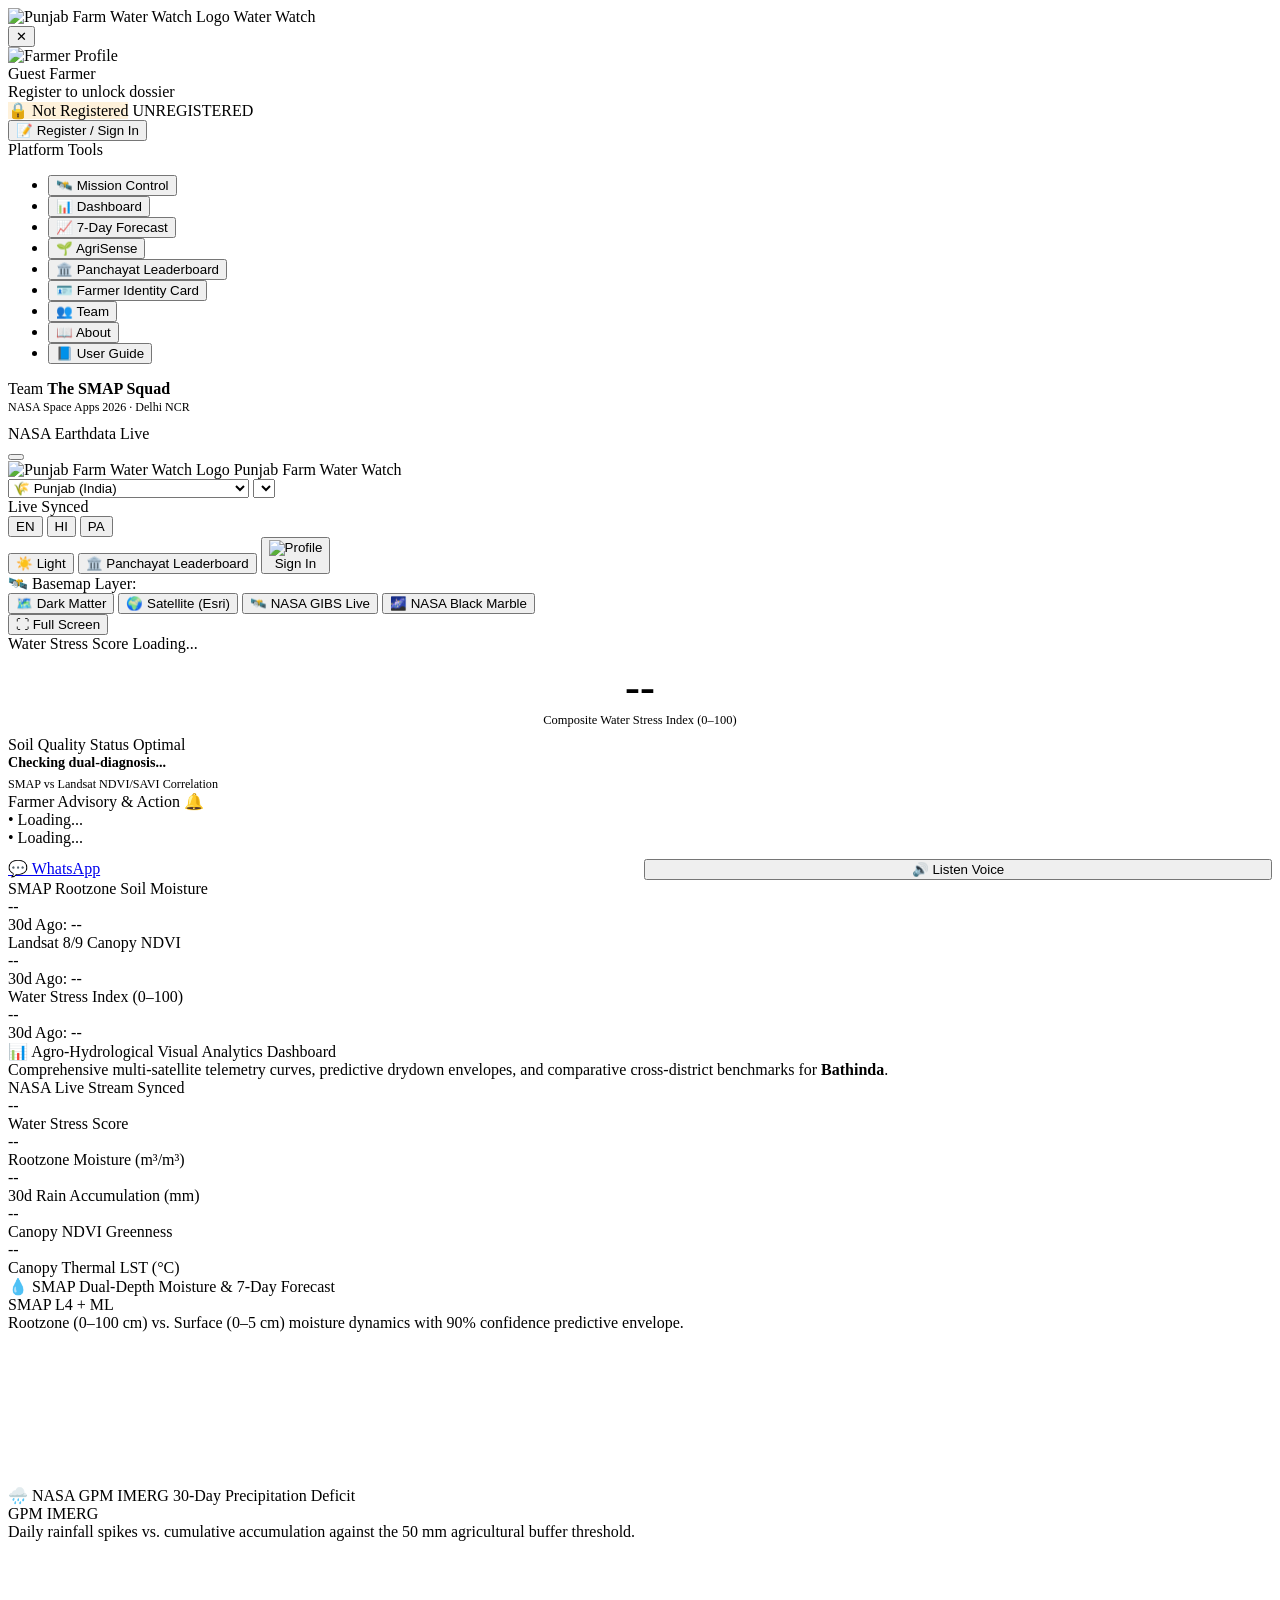
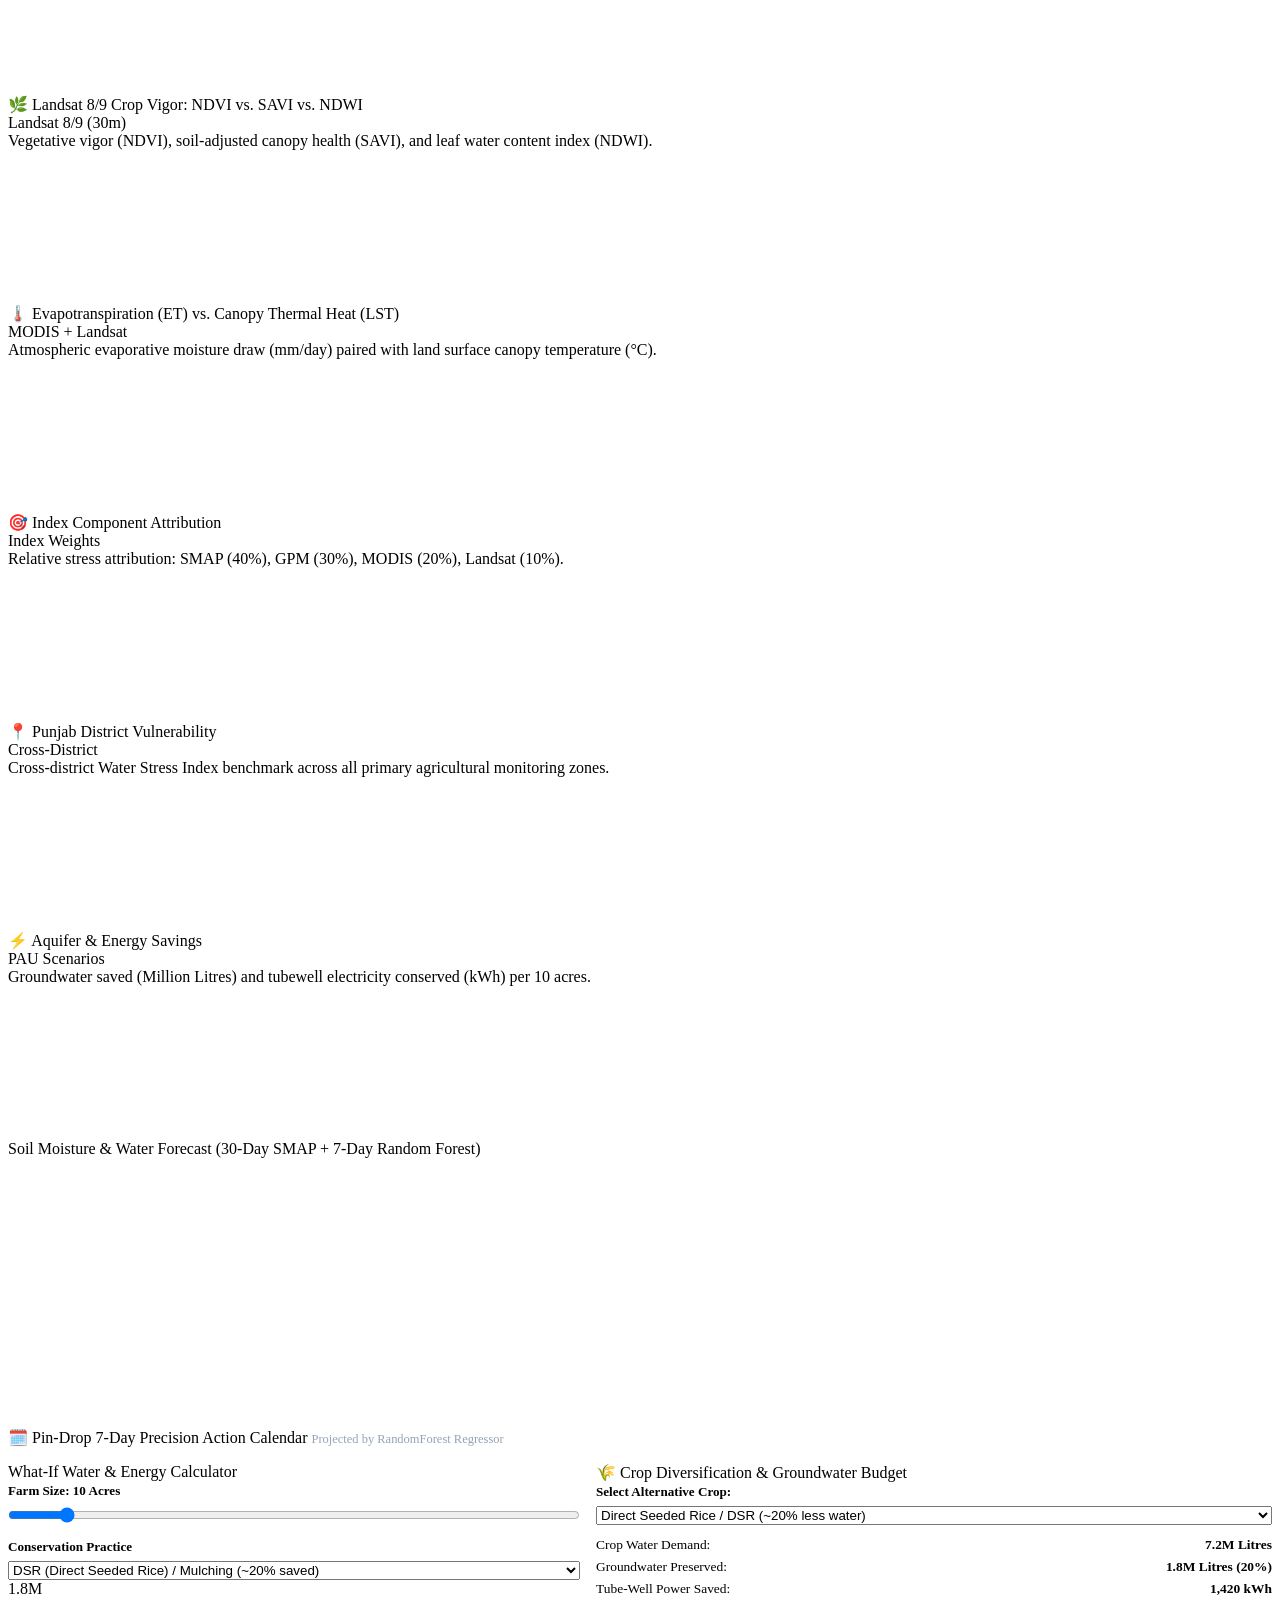
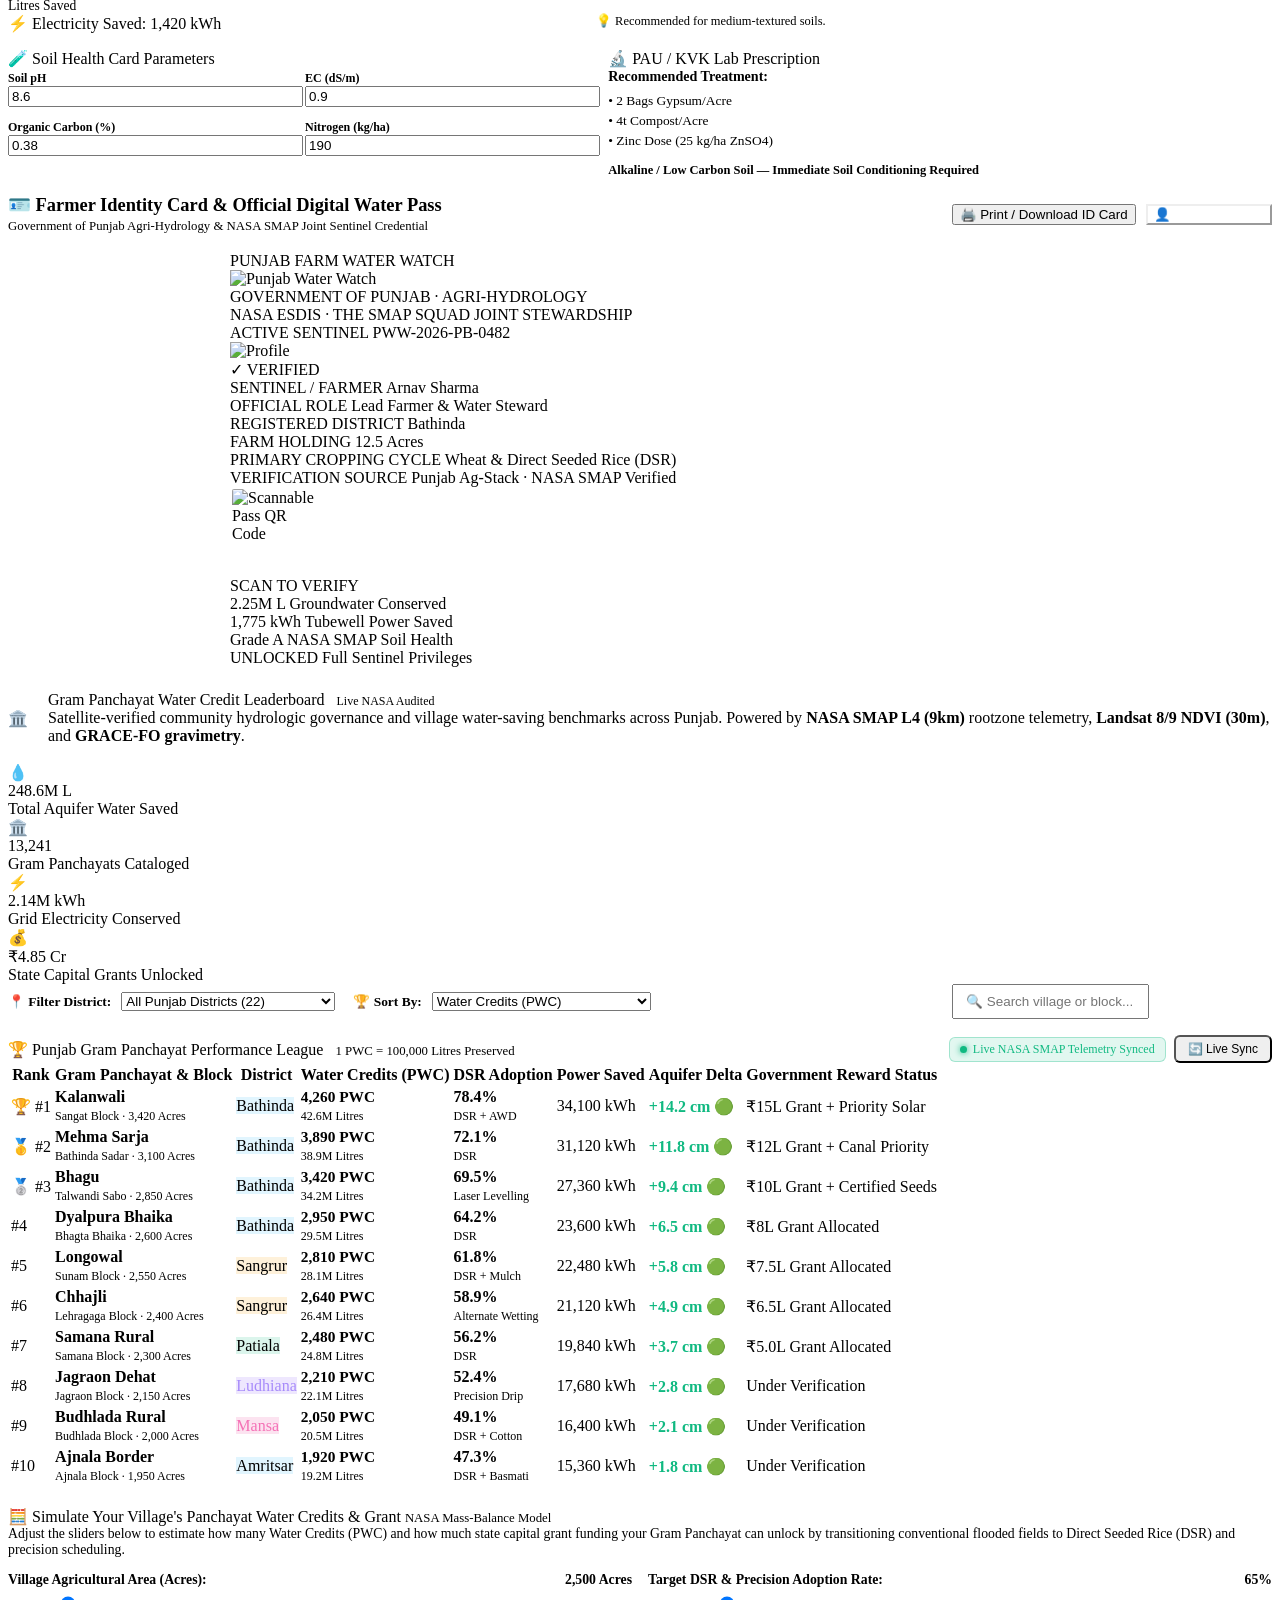
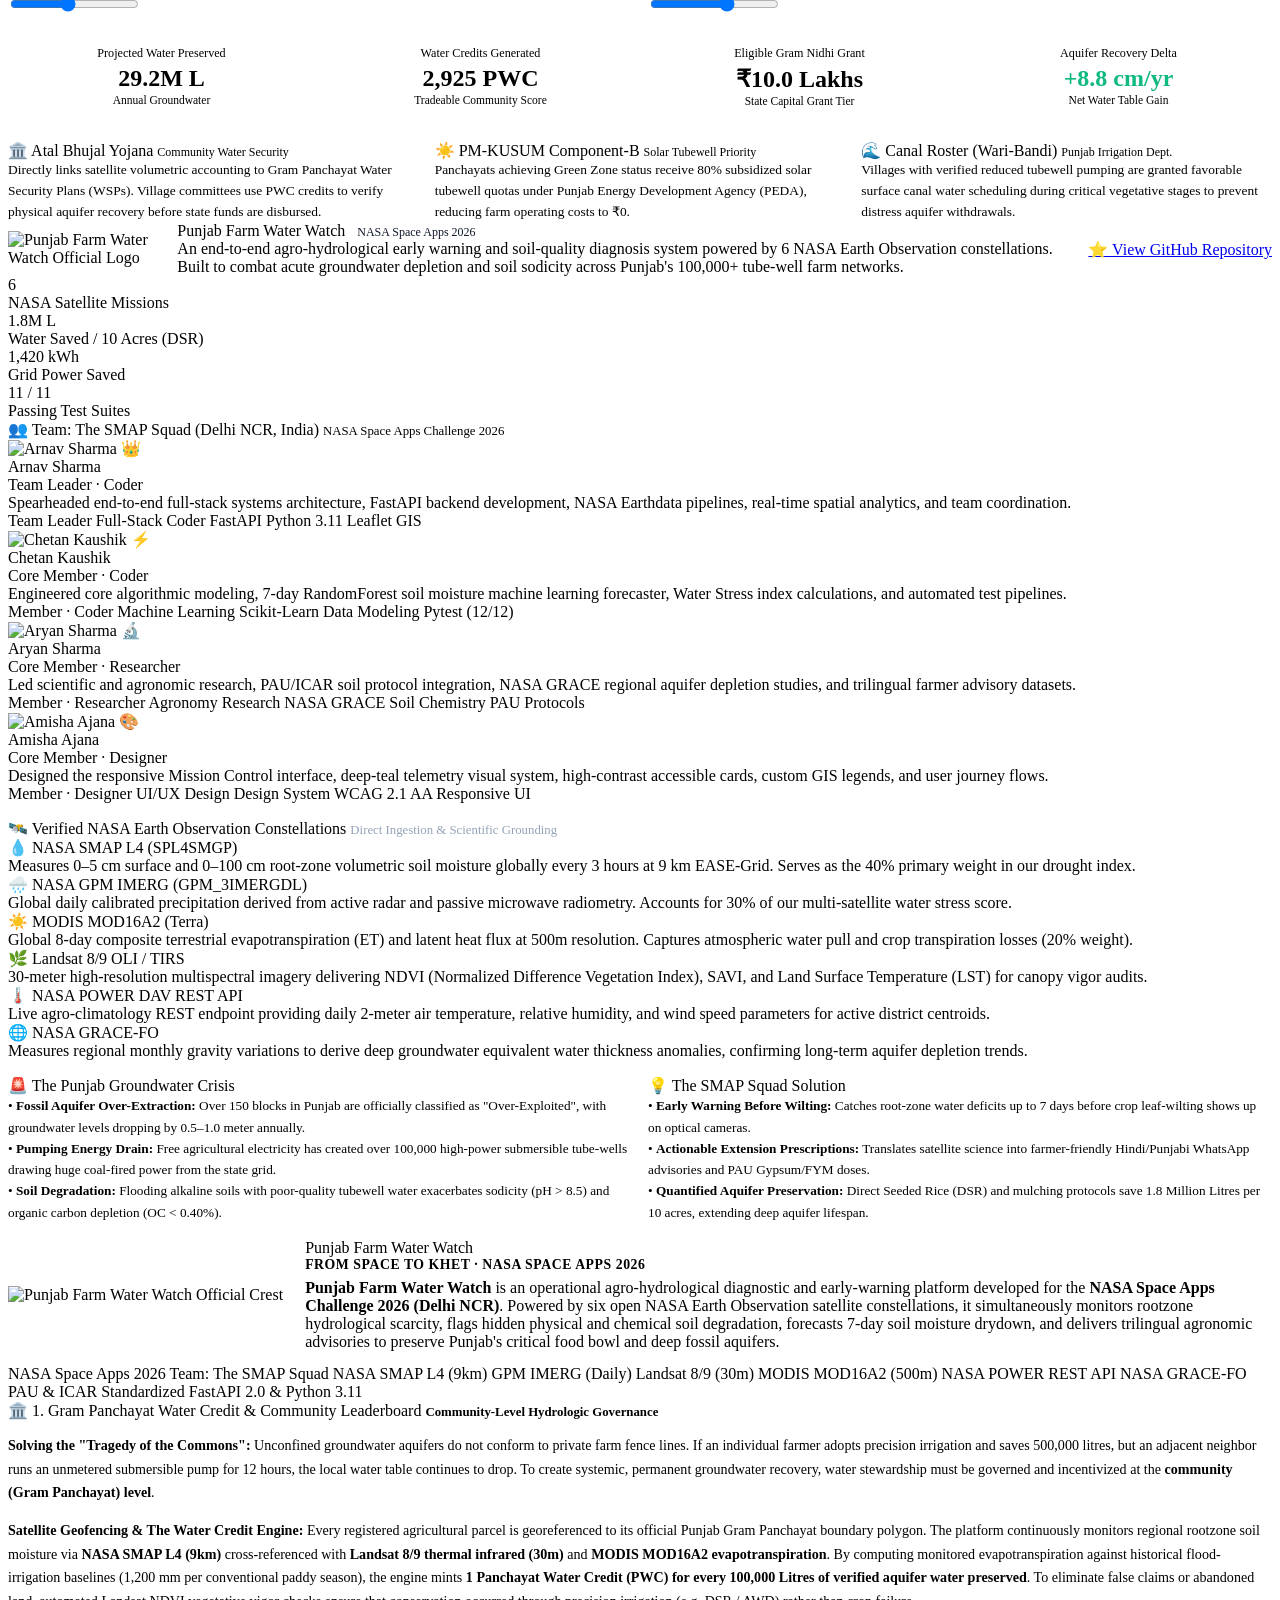
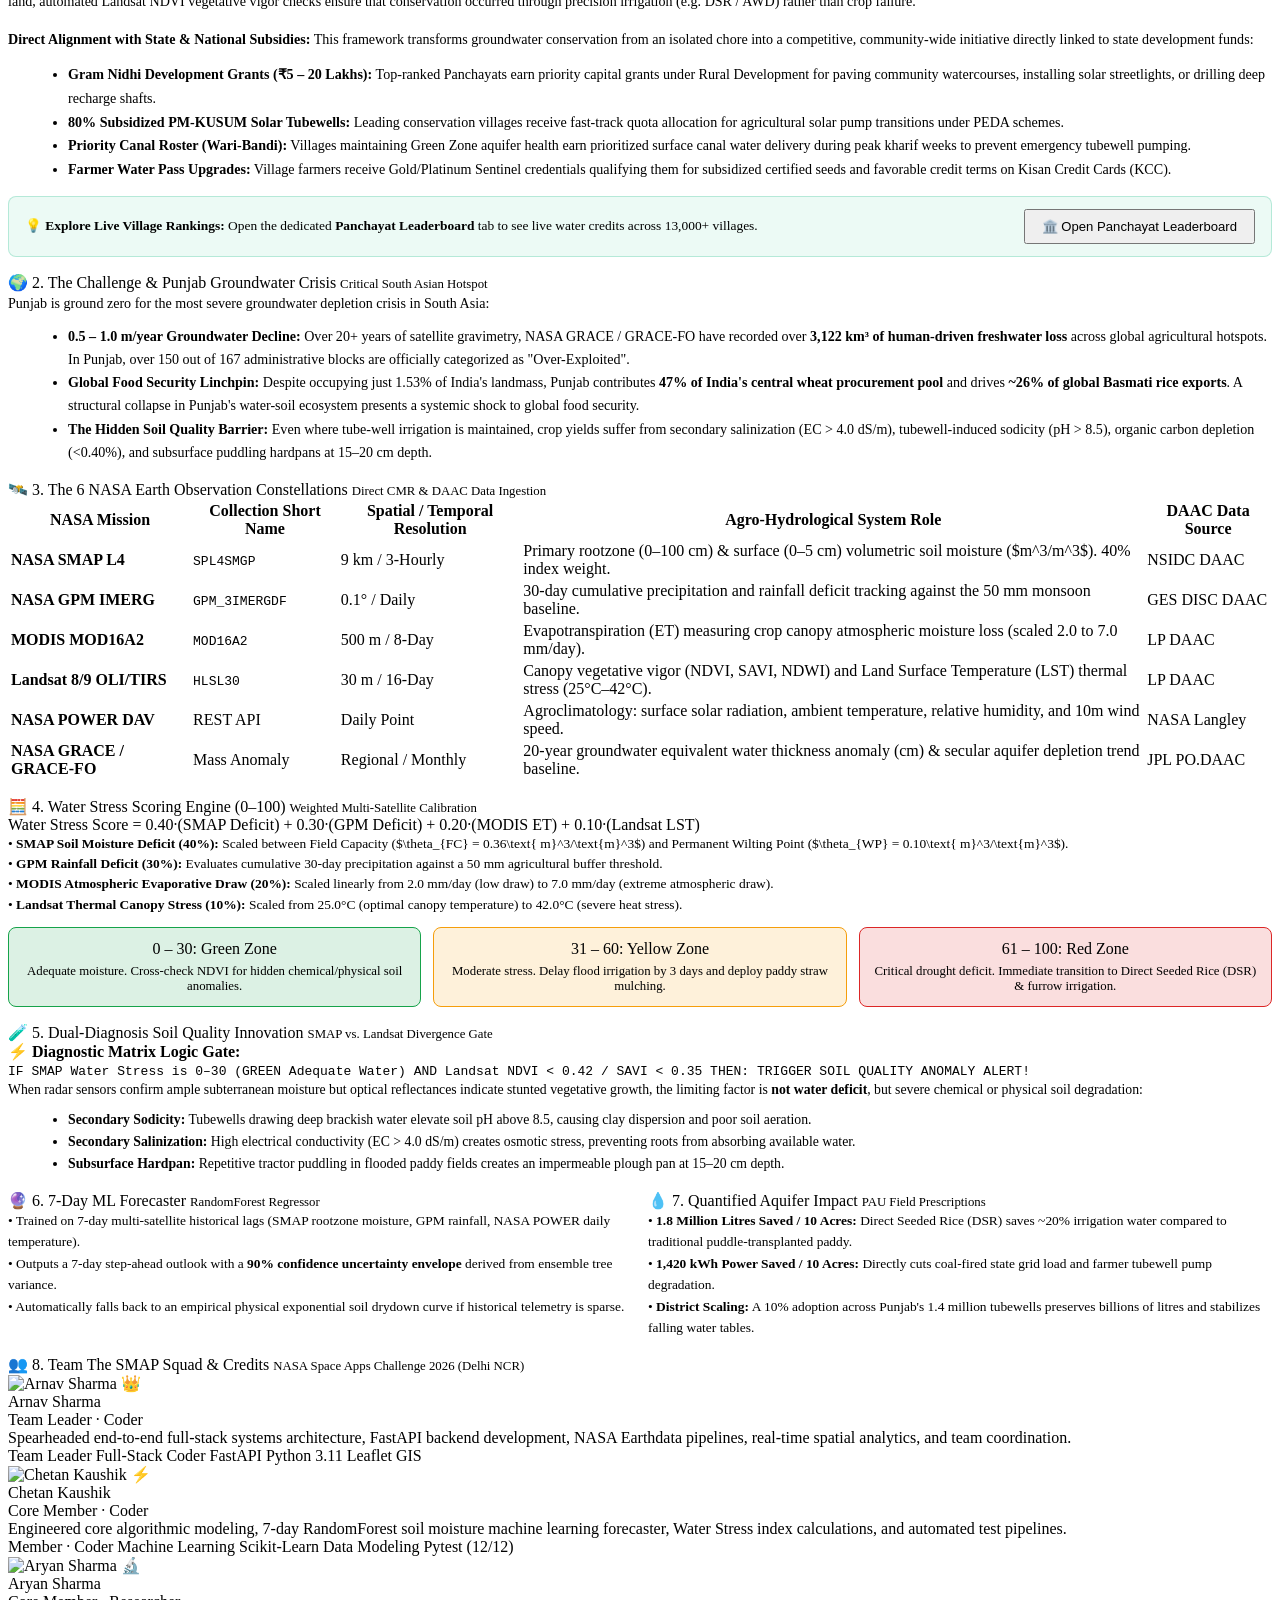
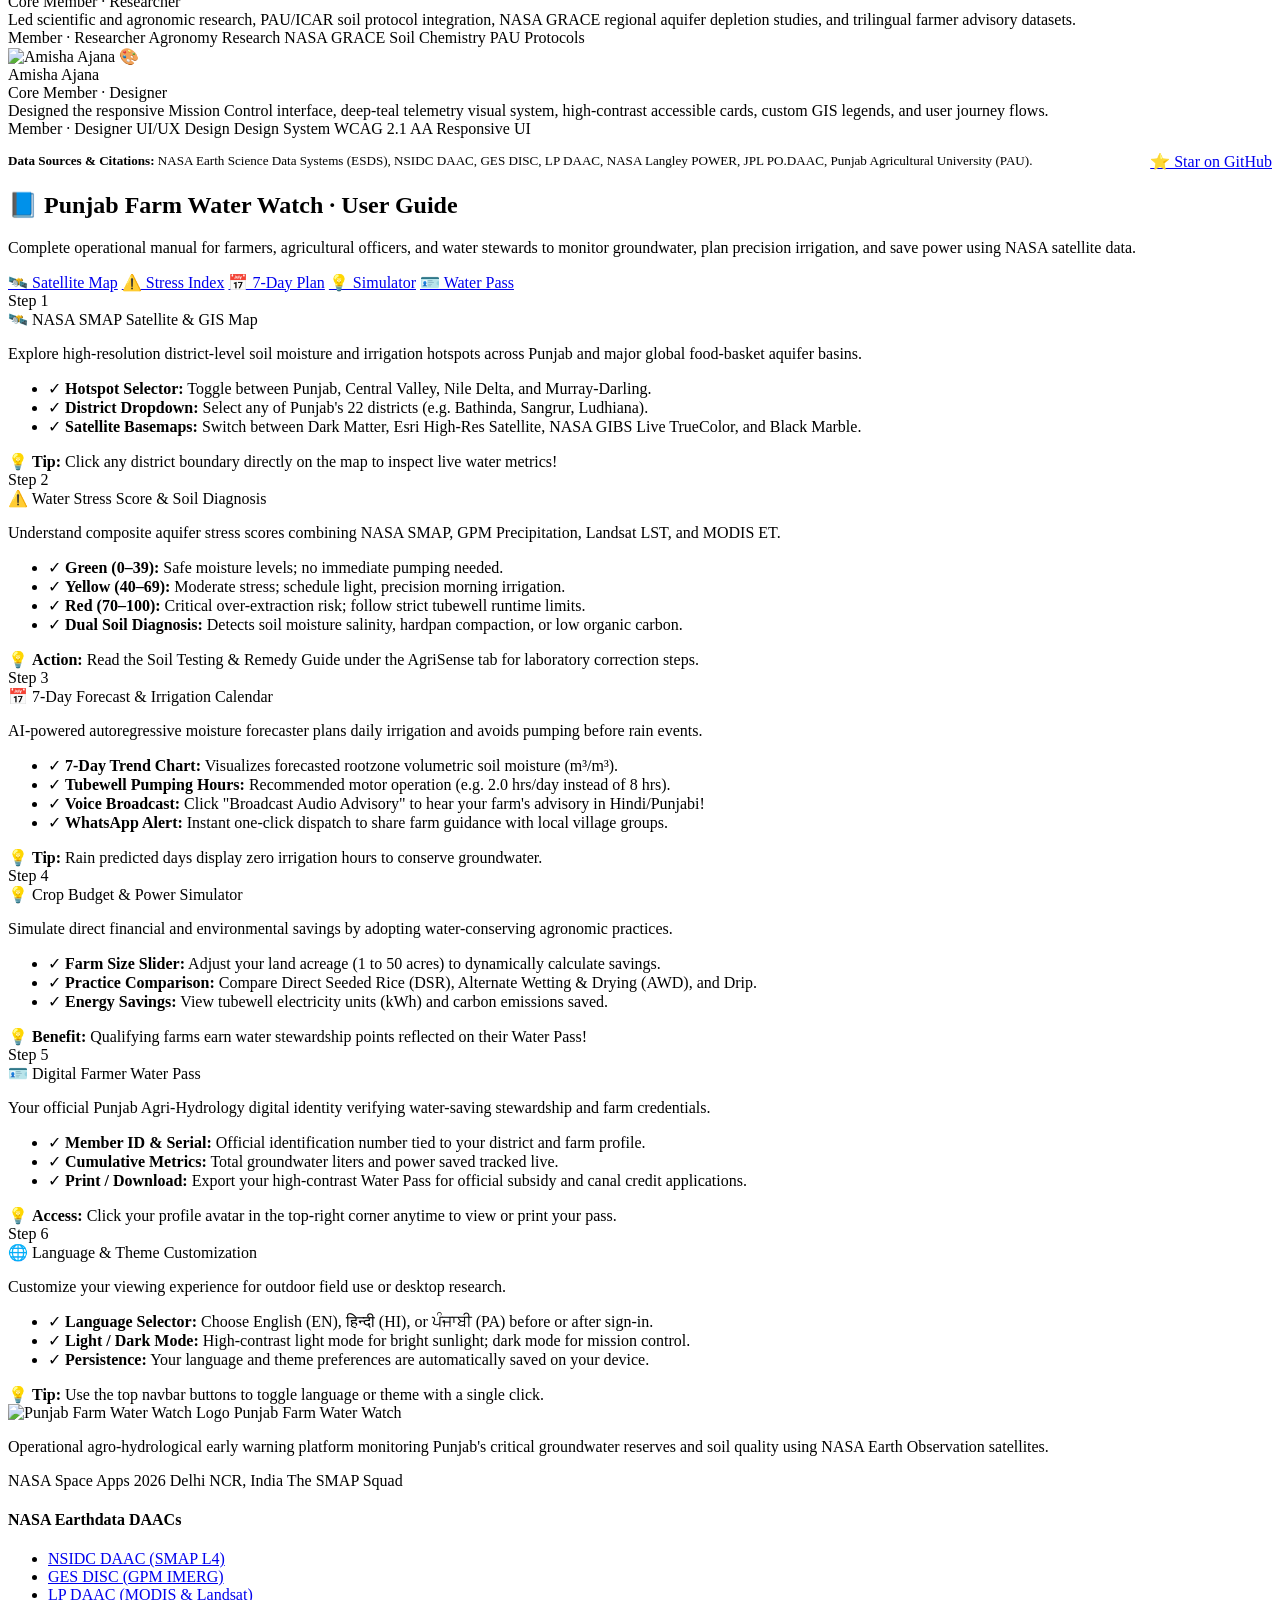
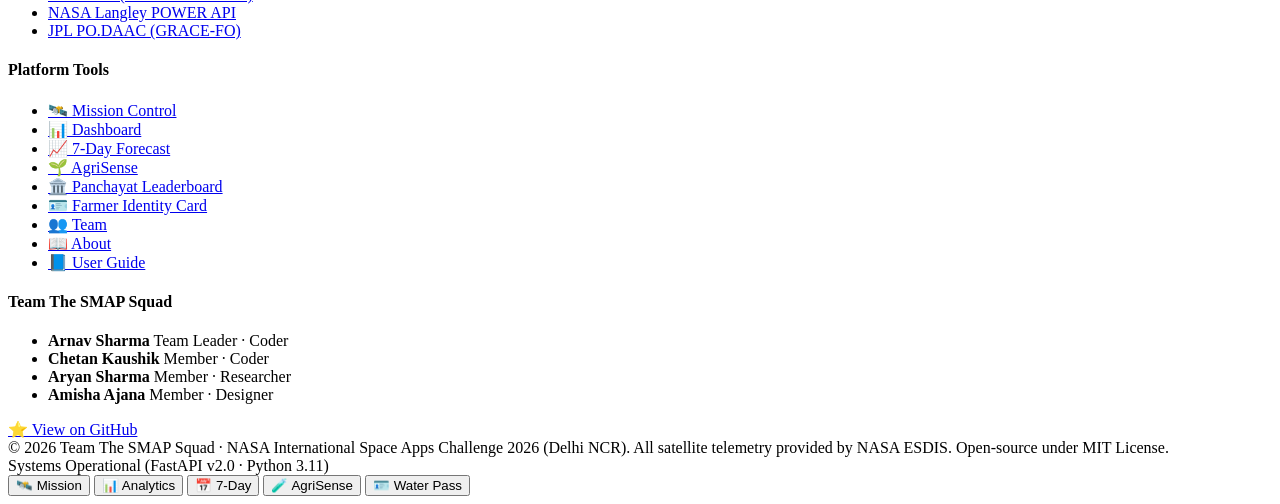
==== static/index.html @ 80ab2e3f "fix: make farmer pass metrics dynamic and district/crop specific (v19)" ====
<!DOCTYPE html>
<html lang="en" data-theme="light">
<head>
    <meta charset="UTF-8">
    <meta name="viewport" content="width=device-width, initial-scale=1.0, maximum-scale=5.0, user-scalable=yes, viewport-fit=cover">
    <meta name="theme-color" content="#0369A1">
    <meta name="mobile-web-app-capable" content="yes">
    <meta name="apple-mobile-web-app-capable" content="yes">
    <meta name="apple-mobile-web-app-status-bar-style" content="black-translucent">
    <title>Punjab Farm Water Watch | NASA Space Apps 2026</title>
    <!-- Web App Manifest & Favicons -->
    <link rel="manifest" href="/manifest.json">
    <link rel="icon" type="image/png" href="/favicon.png">
    <link rel="shortcut icon" href="/favicon.ico">
    <link rel="apple-touch-icon" href="/logo.png">
    <!-- Leaflet CSS -->
    <link rel="stylesheet" href="https://unpkg.com/leaflet@1.9.4/dist/leaflet.css" />
    <link rel="stylesheet" href="/style.css?v=2026.11.15.v19">
    <!-- Immediate Cache Purge for Version v19 -->
    <script>
        if (localStorage.getItem("pww_cache_v") !== "2026.11.15.v19") {
            localStorage.setItem("pww_cache_v", "2026.11.15.v19");
            if ("caches" in window) {
                caches.keys().then(keys => {
                    keys.forEach(k => {
                        if (!k.includes("v2026.11.15.v19")) caches.delete(k);
                    });
                });
            }
        }
    </script>
    <!-- Chart.js & Leaflet JS -->
    <script src="https://unpkg.com/leaflet@1.9.4/dist/leaflet.js"></script>
    <script src="https://cdn.jsdelivr.net/npm/chart.js"></script>
</head>
<body>
    <!-- Slide-out Side Drawer Navigation -->
    <div id="drawerOverlay" class="drawer-overlay"></div>
    <aside id="navDrawer" class="nav-drawer" aria-label="Side Navigation Drawer">
        <div class="drawer-header">
            <div class="drawer-title">
                <img src="/logo.png" alt="Punjab Farm Water Watch Logo" class="drawer-logo-img">
                <span>Water Watch</span>
            </div>
            <button id="drawerCloseBtn" class="drawer-close-btn" aria-label="Close Navigation Menu">✕</button>
        </div>

        <!-- Drawer Farmer Profile Card -->
        <div class="drawer-section">
            <div class="drawer-profile-card" id="drawerProfileCard">
                <div class="drawer-profile-header">
                    <div class="drawer-avatar" id="drawerAvatar">
                        <img src="/default_avatar.png" alt="Farmer Profile" class="avatar-img">
                    </div>
                    <div class="drawer-profile-info">
                        <div class="drawer-user-name" id="drawerUserName">Guest Farmer</div>
                        <div class="drawer-user-role" id="drawerUserRole">Register to unlock dossier</div>
                    </div>
                </div>
                <div class="drawer-profile-badge" id="drawerPassBadge">
                    <span class="pass-chip" style="background:rgba(245,158,11,0.15); color:var(--accent-amber);">🔒 Not Registered</span>
                    <span class="pass-id" id="drawerPassId">UNREGISTERED</span>
                </div>
                <button class="drawer-profile-action-btn" id="drawerAuthActionBtn">
                    <span>📝</span>
                    <span id="drawerAuthBtnLabel">Register / Sign In</span>
                </button>
            </div>
        </div>

        <!-- Drawer Navigation Links -->
        <div class="drawer-section" style="flex:1;">
            <div class="drawer-section-label">Platform Tools</div>
            <ul class="drawer-nav-list">
                <li>
                    <button class="drawer-nav-btn active" data-tab="tab-overview">
                        <span>🛰️</span>
                        <span data-i18n="nav_mission">Mission Control</span>
                    </button>
                </li>
                <li>
                    <button class="drawer-nav-btn" data-tab="tab-dashboard">
                        <span>📊</span>
                        <span data-i18n="nav_dashboard">Dashboard</span>
                    </button>
                </li>
                <li>
                    <button class="drawer-nav-btn" data-tab="tab-forecast">
                        <span>📈</span>
                        <span data-i18n="nav_forecast">7-Day Forecast</span>
                    </button>
                </li>
                <li>
                    <button class="drawer-nav-btn" data-tab="tab-agrisense">
                        <span>🌱</span>
                        <span data-i18n="nav_agrisense">AgriSense</span>
                    </button>
                </li>
                <li>
                    <button class="drawer-nav-btn" data-tab="tab-panchayat">
                        <span>🏛️</span>
                        <span data-i18n="nav_panchayat">Panchayat Leaderboard</span>
                    </button>
                </li>
                <li>
                    <button class="drawer-nav-btn" data-tab="tab-report">
                        <span>🪪</span>
                        <span data-i18n="nav_report">Farmer Identity Card</span>
                    </button>
                </li>
                <li>
                    <button class="drawer-nav-btn" data-tab="tab-team">
                        <span>👥</span>
                        <span data-i18n="nav_team">Team</span>
                    </button>
                </li>
                <li>
                    <button class="drawer-nav-btn" data-tab="tab-about">
                        <span>📖</span>
                        <span data-i18n="nav_about">About</span>
                    </button>
                </li>
                <li>
                    <button class="drawer-nav-btn" data-tab="tab-guide">
                        <span>📘</span>
                        <span data-i18n="nav_guide">User Guide</span>
                    </button>
                </li>
            </ul>
        </div>

        <!-- Drawer Footer Branding -->
        <div class="drawer-footer">
            <div class="drawer-team-badge">
                <div>Team <b>The SMAP Squad</b></div>
                <div style="font-size:0.75rem; color:var(--text-muted); margin-top:2px;">NASA Space Apps 2026 · Delhi NCR</div>
            </div>
            <div class="nasa-live-pill" style="margin-top:10px; width:100%; justify-content:center;">
                <div class="pulsing-dot"></div>
                <span>NASA Earthdata Live</span>
            </div>
        </div>
    </aside>

    <div class="container">
        <!-- Top Navigation Bar -->
        <header class="top-navbar">
            <div class="nav-left">
                <!-- Hamburger Menu Button in Left Corner -->
                <button id="hamburgerBtn" class="hamburger-btn" aria-label="Open Navigation Menu" title="Open Navigation Menu">
                    <span class="hamburger-line"></span>
                    <span class="hamburger-line"></span>
                    <span class="hamburger-line"></span>
                </button>
                <div class="app-title">
                    <img src="/logo.png" alt="Punjab Farm Water Watch Logo" class="brand-logo-img">
                    <span>Punjab Farm Water Watch</span>
                </div>
            </div>
            <div class="nav-controls">
                <!-- 5 Global Hotspots with Dynamic Expanding Districts -->
                <div class="hotspot-cascading-control">
                    <select id="hotspotSelect" class="region-select hotspot-select" title="Select Global Aquifer Hotspot" aria-label="Global Aquifer Hotspot">
                        <option value="Punjab" selected>🌾 Punjab (India)</option>
                        <option value="Central Valley">🏜️ Central Valley (USA)</option>
                        <option value="Nile Delta">🌊 Nile Delta (Egypt)</option>
                        <option value="Murray-Darling">🚜 Murray-Darling (Australia)</option>
                        <option value="Indo-Gangetic">🏔️ Indo-Gangetic Basin (South Asia)</option>
                    </select>
                    <select id="districtSelect" class="region-select district-select" title="Select District / County in Hotspot" aria-label="District or County in Hotspot">
                        <!-- Dynamically populated based on chosen Hotspot -->
                    </select>
                </div>

                <!-- 2G / Live Network Indicator Pill -->
                <div class="network-status-pill network-online" id="networkPill" title="Network Connection Status">
                    <div class="network-dot" id="networkDot"></div>
                    <span id="networkText">Live Synced</span>
                </div>

                <div class="lang-toggle">
                    <button class="lang-btn active" data-lang="en">EN</button>
                    <button class="lang-btn" data-lang="hi">HI</button>
                    <button class="lang-btn" data-lang="pa">PA</button>
                </div>

                <!-- Dark / Light Mode Toggle Button -->
                <button id="themeToggleBtn" class="theme-toggle-btn" title="Toggle Dark/Light Mode" aria-label="Toggle Dark/Light Mode">
                    <span class="theme-icon" id="themeIcon">☀️</span>
                    <span class="theme-label" id="themeText">Light</span>
                </button>

                <!-- Dedicated Panchayat Leaderboard Navbar Pill -->
                <button id="navPanchayatBtn" class="panchayat-nav-pill" data-tab="tab-panchayat" title="Gram Panchayat Water Credit Leaderboard">
                    <span>🏛️</span>
                    <span id="navPanchayatText" data-i18n="nav_panchayat">Panchayat Leaderboard</span>
                </button>

                <!-- Farmer / User Profile Button -->
                <button id="userProfileBtn" class="profile-nav-btn" title="Farmer Profile & Digital Water Pass">
                    <div class="profile-nav-avatar" id="navAvatar">
                        <img src="/default_avatar.png" alt="Profile" class="avatar-img">
                    </div>
                    <span class="profile-nav-text" id="navProfileText">Sign In</span>
                </button>
            </div>
        </header>

        <!-- TAB 1: LIVE MISSION CONTROL -->
        <section id="tab-overview" class="tab-content active">
            <div class="grid-top">
                <div class="map-wrapper" id="mapWrapper">
                    <div class="map-layer-toolbar">
                        <span class="map-layer-label" data-i18n="lbl_basemap">🛰️ Basemap Layer:</span>
                        <div class="layer-pill-group">
                            <button type="button" class="layer-pill-btn active" data-layer-id="darkMatter" data-i18n="layer_dark_matter">🗺️ Dark Matter</button>
                            <button type="button" class="layer-pill-btn" data-layer-id="esriSatellite" data-i18n="layer_satellite">🌍 Satellite (Esri)</button>
                            <button type="button" class="layer-pill-btn" data-layer-id="nasaGibs" data-i18n="layer_nasa_gibs">🛰️ NASA GIBS Live</button>
                            <button type="button" class="layer-pill-btn" data-layer-id="nasaBlackMarble" data-i18n="layer_black_marble">🌌 NASA Black Marble</button>
                        </div>
                        <button type="button" id="btnMapFullscreen" class="map-fullscreen-btn" title="Toggle Fullscreen Map">
                            <span id="fullscreenIcon">⛶</span>
                            <span id="fullscreenText">Full Screen</span>
                        </button>
                    </div>
                    <div id="map"></div>
                </div>
                <div class="cards-stack">
                    <!-- Water Stress Score Card -->
                    <div class="dark-card">
                        <div class="card-title">
                            <span data-i18n="lbl_water_stress_score">Water Stress Score</span>
                            <span class="badge" id="stressBadge">Loading...</span>
                        </div>
                        <div style="text-align: center; margin: 8px 0;">
                            <div style="font-size: 2.8rem; font-weight: 800; color: var(--text-main);" id="stressScoreVal">--</div>
                            <div style="font-size: 0.78rem; color: var(--text-muted);" data-i18n="lbl_comp_water_stress">Composite Water Stress Index (0–100)</div>
                        </div>
                    </div>

                    <!-- Soil Quality Card -->
                    <div class="dark-card">
                        <div class="card-title">
                            <span data-i18n="lbl_soil_quality_status">Soil Quality Status</span>
                            <span class="badge" id="soilBadge">Optimal</span>
                        </div>
                        <div style="font-size: 0.88rem; font-weight: 700; color: var(--text-main); margin-bottom: 6px;" id="soilStatusText">
                            Checking dual-diagnosis...
                        </div>
                        <div style="font-size: 0.76rem; color: var(--text-muted);" data-i18n="lbl_smap_landsat_corr">SMAP vs Landsat NDVI/SAVI Correlation</div>
                    </div>

                    <!-- Farmer Advisory Card -->
                    <div class="advisory-box">
                        <div class="advisory-title">
                            <span data-i18n="lbl_farmer_advisory">Farmer Advisory &amp; Action</span>
                            <span>🔔</span>
                        </div>
                        <div id="advLine1" class="advisory-bullet">• Loading...</div>
                        <div id="advLine2" class="advisory-bullet" style="margin-bottom: 12px;">• Loading...</div>
                        <div style="display: grid; grid-template-columns: 1fr 1fr; gap: 8px;">
                            <a id="btnWhatsApp" href="#" target="_blank" class="btn-whatsapp" data-i18n="btn_whatsapp">💬 WhatsApp</a>
                            <button id="btnVoice" class="btn-voice" data-i18n="btn_listen_voice">🔊 Listen Voice</button>
                        </div>
                    </div>
                </div>
            </div>

            <!-- Delta 30 Days Ago vs Today -->
            <div class="delta-grid">
                <div class="delta-box">
                    <div class="delta-label" data-i18n="lbl_delta_sm">SMAP Rootzone Soil Moisture</div>
                    <div class="delta-current" id="deltaSmNow">--</div>
                    <div class="delta-sub" id="deltaSmSub">30d Ago: --</div>
                </div>
                <div class="delta-box">
                    <div class="delta-label" data-i18n="lbl_delta_ndvi">Landsat 8/9 Canopy NDVI</div>
                    <div class="delta-current" id="deltaNdviNow">--</div>
                    <div class="delta-sub" id="deltaNdviSub">30d Ago: --</div>
                </div>
                <div class="delta-box">
                    <div class="delta-label" data-i18n="lbl_delta_score">Water Stress Index (0–100)</div>
                    <div class="delta-current" id="deltaScoreNow">--</div>
                    <div class="delta-sub" id="deltaScoreSub">30d Ago: --</div>
                </div>
            </div>
        </section>

        <!-- TAB: ANALYTICS & GRAPHS DASHBOARD -->
        <section id="tab-dashboard" class="tab-content">
            <!-- Dashboard Hero & Quick Live KPIs -->
            <div class="dash-hero-box">
                <div class="dash-hero-header">
                    <div>
                        <div class="dash-hero-title">
                            <span>📊</span>
                            <span>Agro-Hydrological Visual Analytics Dashboard</span>
                        </div>
                        <div class="dash-hero-sub">
                            Comprehensive multi-satellite telemetry curves, predictive drydown envelopes, and comparative cross-district benchmarks for <b id="dashDistrictName" style="color:var(--accent-amber);">Bathinda</b>.
                        </div>
                    </div>
                    <div class="nasa-live-pill">
                        <div class="pulsing-dot"></div>
                        <span>NASA Live Stream Synced</span>
                    </div>
                </div>

                <div class="dash-kpi-row">
                    <div class="dash-kpi-card">
                        <div class="dash-kpi-val" id="dashKpiStress">--</div>
                        <div class="dash-kpi-lbl">Water Stress Score</div>
                    </div>
                    <div class="dash-kpi-card">
                        <div class="dash-kpi-val" id="dashKpiSm">--</div>
                        <div class="dash-kpi-lbl">Rootzone Moisture (m³/m³)</div>
                    </div>
                    <div class="dash-kpi-card">
                        <div class="dash-kpi-val" id="dashKpiRain">--</div>
                        <div class="dash-kpi-lbl">30d Rain Accumulation (mm)</div>
                    </div>
                    <div class="dash-kpi-card">
                        <div class="dash-kpi-val" id="dashKpiNdvi">--</div>
                        <div class="dash-kpi-lbl">Canopy NDVI Greenness</div>
                    </div>
                    <div class="dash-kpi-card">
                        <div class="dash-kpi-val" id="dashKpiLst">--</div>
                        <div class="dash-kpi-lbl">Canopy Thermal LST (°C)</div>
                    </div>
                </div>
            </div>

            <!-- Row 1: Dual-Depth Soil Moisture & 30-Day Rainfall Deficit -->
            <div class="dash-charts-grid-2">
                <div class="chart-card">
                    <div class="chart-card-header">
                        <div class="chart-card-title">
                            <span>💧</span>
                            <span>SMAP Dual-Depth Moisture &amp; 7-Day Forecast</span>
                        </div>
                        <span class="chart-card-badge">SMAP L4 + ML</span>
                    </div>
                    <div class="chart-card-sub">Rootzone (0–100 cm) vs. Surface (0–5 cm) moisture dynamics with 90% confidence predictive envelope.</div>
                    <div class="chart-canvas-wrapper">
                        <canvas id="dashMoistureChart"></canvas>
                    </div>
                </div>

                <div class="chart-card">
                    <div class="chart-card-header">
                        <div class="chart-card-title">
                            <span>🌧️</span>
                            <span>NASA GPM IMERG 30-Day Precipitation Deficit</span>
                        </div>
                        <span class="chart-card-badge">GPM IMERG</span>
                    </div>
                    <div class="chart-card-sub">Daily rainfall spikes vs. cumulative accumulation against the 50 mm agricultural buffer threshold.</div>
                    <div class="chart-canvas-wrapper">
                        <canvas id="dashRainChart"></canvas>
                    </div>
                </div>
            </div>

            <!-- Row 2: Crop Physiology & Atmospheric Demand -->
            <div class="dash-charts-grid-2">
                <div class="chart-card">
                    <div class="chart-card-header">
                        <div class="chart-card-title">
                            <span>🌿</span>
                            <span>Landsat 8/9 Crop Vigor: NDVI vs. SAVI vs. NDWI</span>
                        </div>
                        <span class="chart-card-badge">Landsat 8/9 (30m)</span>
                    </div>
                    <div class="chart-card-sub">Vegetative vigor (NDVI), soil-adjusted canopy health (SAVI), and leaf water content index (NDWI).</div>
                    <div class="chart-canvas-wrapper">
                        <canvas id="dashVigorChart"></canvas>
                    </div>
                </div>

                <div class="chart-card">
                    <div class="chart-card-header">
                        <div class="chart-card-title">
                            <span>🌡️</span>
                            <span>Evapotranspiration (ET) vs. Canopy Thermal Heat (LST)</span>
                        </div>
                        <span class="chart-card-badge">MODIS + Landsat</span>
                    </div>
                    <div class="chart-card-sub">Atmospheric evaporative moisture draw (mm/day) paired with land surface canopy temperature (°C).</div>
                    <div class="chart-canvas-wrapper">
                        <canvas id="dashEtLstChart"></canvas>
                    </div>
                </div>
            </div>

            <!-- Row 3: Component Attribution, District Benchmark & Conservation Scenarios -->
            <div class="dash-charts-grid-3">
                <div class="chart-card">
                    <div class="chart-card-header">
                        <div class="chart-card-title">
                            <span>🎯</span>
                            <span>Index Component Attribution</span>
                        </div>
                        <span class="chart-card-badge">Index Weights</span>
                    </div>
                    <div class="chart-card-sub">Relative stress attribution: SMAP (40%), GPM (30%), MODIS (20%), Landsat (10%).</div>
                    <div class="chart-canvas-wrapper">
                        <canvas id="dashStressDonutChart"></canvas>
                    </div>
                </div>

                <div class="chart-card">
                    <div class="chart-card-header">
                        <div class="chart-card-title">
                            <span>📍</span>
                            <span>Punjab District Vulnerability</span>
                        </div>
                        <span class="chart-card-badge">Cross-District</span>
                    </div>
                    <div class="chart-card-sub">Cross-district Water Stress Index benchmark across all primary agricultural monitoring zones.</div>
                    <div class="chart-canvas-wrapper">
                        <canvas id="dashBenchmarkChart"></canvas>
                    </div>
                </div>

                <div class="chart-card">
                    <div class="chart-card-header">
                        <div class="chart-card-title">
                            <span>⚡</span>
                            <span>Aquifer &amp; Energy Savings</span>
                        </div>
                        <span class="chart-card-badge">PAU Scenarios</span>
                    </div>
                    <div class="chart-card-sub">Groundwater saved (Million Litres) and tubewell electricity conserved (kWh) per 10 acres.</div>
                    <div class="chart-canvas-wrapper">
                        <canvas id="dashScenarioChart"></canvas>
                    </div>
                </div>
            </div>
        </section>

        <!-- TAB 2: 7-DAY ML FORECAST & CALENDAR -->
        <section id="tab-forecast" class="tab-content">
            <div class="white-card">
                <div class="white-card-title">Soil Moisture &amp; Water Forecast (30-Day SMAP + 7-Day Random Forest)</div>
                <div style="height: 270px;">
                    <canvas id="forecastChart"></canvas>
                </div>
            </div>

            <div class="dark-card" style="margin-bottom: 16px;">
                <div class="card-title">
                    <span>🗓️ Pin-Drop 7-Day Precision Action Calendar</span>
                    <span style="font-size: 0.78rem; color: #94A3B8;">Projected by RandomForest Regressor</span>
                </div>
                <div class="calendar-grid" id="calendarGrid">
                    <!-- Populated by JS -->
                </div>
            </div>
        </section>

        <!-- TAB 3: AGRISENSE INTEGRATED FARM SIMULATOR & SOIL HEALTH LAB -->
        <section id="tab-agrisense" class="tab-content">
            <!-- Part 1: Interactive What-If Water & Energy Calculator + Crop Groundwater Budget -->
            <div style="display: grid; grid-template-columns: 1.1fr 1.3fr; gap: 16px; margin-bottom: 16px;">
                <div class="dark-card">
                    <div class="card-title">What-If Water &amp; Energy Calculator</div>
                    <label style="font-size: 0.82rem; color: var(--text-muted); font-weight: 600;">Farm Size: <span id="farmSizeLabel">10</span> Acres</label>
                    <input type="range" id="farmSizeSlider" min="1" max="100" value="10" style="width: 100%; margin: 8px 0 14px 0;">

                    <label style="font-size: 0.82rem; color: var(--text-muted); font-weight: 600;">Conservation Practice</label>
                    <select id="practiceSelect" class="region-select" style="width: 100%; margin-top: 6px;">
                        <option value="DSR (Direct Seeded Rice) / Mulching">DSR (Direct Seeded Rice) / Mulching (~20% saved)</option>
                        <option value="Delay Irrigation by 3 Days">Delay Irrigation by 3 Days (~10% saved)</option>
                        <option value="Crop-Residue Mulching">Crop-Residue Mulching (~15% saved)</option>
                        <option value="Combined Protocol">Combined Protocol (~30% saved)</option>
                    </select>

                    <div class="savings-box">
                        <div class="savings-val" id="calcLitresSaved">1.8M</div>
                        <div style="font-size: 0.85rem; color: var(--text-muted);">Litres Saved</div>
                        <div class="kwh-badge" id="calcKwhSaved">
                            ⚡ Electricity Saved: 1,420 kWh
                        </div>
                    </div>
                </div>

                <div class="dark-card">
                    <div class="card-title">🌾 Crop Diversification &amp; Groundwater Budget</div>
                    <label style="font-size: 0.82rem; color: var(--text-muted); font-weight: 600;">Select Alternative Crop:</label>
                    <select id="cropChoiceSelect" class="region-select" style="width: 100%; margin: 6px 0 12px 0;">
                        <option value="Direct Seeded Rice / DSR (~20% less water)">Direct Seeded Rice / DSR (~20% less water)</option>
                        <option value="Maize / Kharif Pulses (~60% less water)">Maize / Kharif Pulses (~60% less water)</option>
                        <option value="Moong + Mulching (~45% less water)">Moong + Mulching (~45% less water)</option>
                        <option value="Traditional Paddy (Baseline)">Traditional Paddy (Baseline)</option>
                    </select>

                    <div class="surface-card-dark">
                        <div style="display:flex; justify-content:space-between; margin-bottom: 6px; font-size: 0.84rem;">
                            <span style="color: var(--text-muted);">Crop Water Demand:</span>
                            <span id="cropDemandVal" style="font-weight: 700; color: var(--text-main);">7.2M Litres</span>
                        </div>
                        <div style="display:flex; justify-content:space-between; margin-bottom: 6px; font-size: 0.84rem;">
                            <span style="color: var(--text-muted);">Groundwater Preserved:</span>
                            <span id="cropSavedVal" style="font-weight: 700; color: var(--accent-mint);">1.8M Litres (20%)</span>
                        </div>
                        <div style="display:flex; justify-content:space-between; font-size: 0.84rem;">
                            <span style="color: var(--text-muted);">Tube-Well Power Saved:</span>
                            <span id="cropPowerVal" style="font-weight: 700; color: var(--accent-amber);">1,420 kWh</span>
                        </div>
                        <div style="margin-top: 10px; font-size: 0.78rem; color: var(--text-muted); border-top: 1px solid var(--border-color); padding-top: 6px;" id="cropRecommendation">
                            💡 Recommended for medium-textured soils.
                        </div>
                    </div>
                </div>
            </div>

            <!-- Part 2: Soil Health Card Parameters & PAU/KVK Lab Prescription -->
            <div style="display: grid; grid-template-columns: 1.1fr 1.25fr; gap: 16px; margin-bottom: 16px;">
                <div class="dark-card">
                    <div class="card-title">🧪 Soil Health Card Parameters</div>
                    <div style="display: grid; grid-template-columns: 1fr 1fr; gap: 10px;">
                        <div>
                            <label style="font-size:0.75rem; color:var(--text-muted); font-weight:600;">Soil pH</label>
                            <input type="number" id="soilPh" value="8.6" step="0.1" class="region-select" style="width:100%;">
                        </div>
                        <div>
                            <label style="font-size:0.75rem; color:var(--text-muted); font-weight:600;">EC (dS/m)</label>
                            <input type="number" id="soilEc" value="0.9" step="0.1" class="region-select" style="width:100%;">
                        </div>
                        <div>
                            <label style="font-size:0.75rem; color:var(--accent-amber); font-weight:600;">Organic Carbon (%)</label>
                            <input type="number" id="soilOc" value="0.38" step="0.01" class="region-select" style="width:100%;">
                        </div>
                        <div>
                            <label style="font-size:0.75rem; color:var(--text-muted); font-weight:600;">Nitrogen (kg/ha)</label>
                            <input type="number" id="soilN" value="190" step="10" class="region-select" style="width:100%;">
                        </div>
                    </div>
                </div>

                <div class="dark-card">
                    <div class="card-title">🔬 PAU / KVK Lab Prescription</div>
                    <div class="surface-card-dark" id="prescriptionBox">
                        <div style="color: var(--accent-teal); font-weight: 700; margin-bottom: 8px; font-size: 0.88rem;">Recommended Treatment:</div>
                        <div id="rxItem1" style="font-size: 0.84rem; margin-bottom: 4px; color: var(--text-main);">• 2 Bags Gypsum/Acre</div>
                        <div id="rxItem2" style="font-size: 0.84rem; margin-bottom: 4px; color: var(--text-main);">• 4t Compost/Acre</div>
                        <div id="rxItem3" style="font-size: 0.84rem; margin-bottom: 8px; color: var(--text-main);">• Zinc Dose (25 kg/ha ZnSO4)</div>
                        <div id="rxStatus" style="font-size: 0.78rem; font-weight: 700; color: var(--critical-red); border-top: 1px solid var(--border-color); padding-top: 6px;">
                            Alkaline / Low Carbon Soil — Immediate Soil Conditioning Required
                        </div>
                    </div>
                </div>
            </div>
        </section>

        <!-- TAB 4: FARMER IDENTITY CARD & OFFICIAL DIGITAL WATER PASS -->
        <section id="tab-report" class="tab-content">
            <div class="dark-card" style="margin-bottom: 24px;">
                <div class="card-title" style="display:flex; justify-content:space-between; align-items:center; flex-wrap:wrap; gap:12px; margin-bottom: 18px;">
                    <div>
                        <span style="font-size:1.15rem; font-weight:700;">🪪 Farmer Identity Card &amp; Official Digital Water Pass</span>
                        <div style="font-size:0.8rem; color:var(--text-muted); margin-top:3px;">Government of Punjab Agri-Hydrology &amp; NASA SMAP Joint Sentinel Credential</div>
                    </div>
                    <div style="display:flex; gap:10px; align-items:center;">
                        <button type="button" class="btn-download" id="btnPrintTabPassBtn">🖨️ Print / Download ID Card</button>
                        <button type="button" class="btn-download" id="btnManageTabPassBtn" style="background:var(--accent-teal); color:#fff; border-color:var(--accent-teal);">👤 Manage Profile</button>
                    </div>
                </div>

                <!-- Live Printable Digital Farmer Identity Card -->
                <div style="max-width: 820px; margin: 0 auto;">
                    <div class="farm-pass-card" id="tabFarmPassPrintable">
                        <div class="pass-watermark">PUNJAB FARM WATER WATCH</div>
                        
                        <!-- Pass Top Header -->
                        <div class="pass-header">
                            <div class="pass-gov-brand">
                                <img src="/logo.png" alt="Punjab Water Watch" class="pass-logo">
                                <div>
                                    <div class="pass-gov-title">GOVERNMENT OF PUNJAB · AGRI-HYDROLOGY</div>
                                    <div class="pass-gov-sub">NASA ESDIS · THE SMAP SQUAD JOINT STEWARDSHIP</div>
                                </div>
                            </div>
                            <div class="pass-id-badge">
                                <span class="pass-status-pill">ACTIVE SENTINEL</span>
                                <span class="pass-serial" id="tabPassMemberId">PWW-2026-PB-0482</span>
                            </div>
                        </div>

                        <!-- Farmer Profile Identity -->
                        <div class="pass-body">
                            <div class="pass-avatar-box">
                                <div class="pass-large-avatar" id="tabPassAvatar">
                                    <img src="/default_avatar.png" alt="Profile" class="avatar-img">
                                </div>
                                <span class="pass-verified-tag">✓ VERIFIED</span>
                            </div>

                            <div class="pass-info-grid">
                                <div class="pass-field">
                                    <span class="pass-label">SENTINEL / FARMER</span>
                                    <span class="pass-value" id="tabPassName">Arnav Sharma</span>
                                </div>
                                <div class="pass-field">
                                    <span class="pass-label">OFFICIAL ROLE</span>
                                    <span class="pass-value" id="tabPassRole">Lead Farmer &amp; Water Steward</span>
                                </div>
                                <div class="pass-field">
                                    <span class="pass-label">REGISTERED DISTRICT</span>
                                    <span class="pass-value" id="tabPassDistrict">Bathinda</span>
                                </div>
                                <div class="pass-field">
                                    <span class="pass-label">FARM HOLDING</span>
                                    <span class="pass-value" id="tabPassAcres">12.5 Acres</span>
                                </div>
                                <div class="pass-field">
                                    <span class="pass-label">PRIMARY CROPPING CYCLE</span>
                                    <span class="pass-value" id="tabPassCrop">Wheat &amp; Direct Seeded Rice (DSR)</span>
                                </div>
                                <div class="pass-field">
                                    <span class="pass-label">VERIFICATION SOURCE</span>
                                    <span class="pass-value" id="tabPassAuthType">Punjab Ag-Stack · NASA SMAP Verified</span>
                                </div>
                            </div>

                            <!-- Pass QR Code -->
                            <div class="pass-qr-box">
                                <div class="pass-qr-frame" id="tabPassQrCode">
                                    <img id="tabPassQrImg" src="/logo.png" alt="Scannable Pass QR Code" style="width: 86px; height: 86px; display: block; border-radius: 4px; object-fit: contain; background: white; padding: 2px;">
                                </div>
                                <span class="pass-qr-caption">SCAN TO VERIFY</span>
                            </div>
                        </div>

                        <!-- Impact Metrics Bar -->
                        <div class="pass-metrics-strip">
                            <div class="pass-metric-item">
                                <span class="metric-num" id="tabPassWaterSaved">2.25M L</span>
                                <span class="metric-title">Groundwater Conserved</span>
                            </div>
                            <div class="pass-metric-item">
                                <span class="metric-num" id="tabPassPowerSaved">1,775 kWh</span>
                                <span class="metric-title">Tubewell Power Saved</span>
                            </div>
                            <div class="pass-metric-item">
                                <span class="metric-num" id="tabPassSoilGrade">Grade A</span>
                                <span class="metric-title">NASA SMAP Soil Health</span>
                            </div>
                            <div class="pass-metric-item">
                                <span class="metric-num" id="tabPassDossierAccess">UNLOCKED</span>
                                <span class="metric-title">Full Sentinel Privileges</span>
                            </div>
                        </div>
                    </div>
                </div>

                <!-- Hidden Code Box (Code completely hidden for clean UI) -->
                <div class="report-preview-box" id="reportPreview" style="display: none !important;"></div>
            </div>
        </section>

        <!-- TAB 6: GRAM PANCHAYAT WATER CREDIT LEADERBOARD -->
        <section id="tab-panchayat" class="tab-content">
            <!-- Hero Banner -->
            <div class="panchayat-hero">
                <div style="display:flex; align-items:center; gap:20px; flex-wrap:wrap; margin-bottom:18px;">
                    <div class="panchayat-hero-icon">🏛️</div>
                    <div style="flex:1; min-width:280px;">
                        <div class="panchayat-hero-title">
                            <span>Gram Panchayat Water Credit Leaderboard</span>
                            <span class="badge badge-safe" style="font-size:0.75rem; vertical-align:middle; margin-left:8px;">Live NASA Audited</span>
                        </div>
                        <div class="panchayat-hero-sub">
                            Satellite-verified community hydrologic governance and village water-saving benchmarks across Punjab. Powered by <b>NASA SMAP L4 (9km)</b> rootzone telemetry, <b>Landsat 8/9 NDVI (30m)</b>, and <b>GRACE-FO gravimetry</b>.
                        </div>
                    </div>
                </div>

                <!-- 4 Top KPI Cards -->
                <div class="panchayat-kpi-grid">
                    <div class="panchayat-kpi-card">
                        <div class="kpi-icon">💧</div>
                        <div class="kpi-body">
                            <div class="kpi-val" id="kpiTotalWater">248.6M L</div>
                            <div class="kpi-lbl">Total Aquifer Water Saved</div>
                        </div>
                    </div>
                    <div class="panchayat-kpi-card">
                        <div class="kpi-icon">🏛️</div>
                        <div class="kpi-body">
                            <div class="kpi-val">13,241</div>
                            <div class="kpi-lbl">Gram Panchayats Cataloged</div>
                        </div>
                    </div>
                    <div class="panchayat-kpi-card">
                        <div class="kpi-icon">⚡</div>
                        <div class="kpi-body">
                            <div class="kpi-val" id="kpiTotalPower">2.14M kWh</div>
                            <div class="kpi-lbl">Grid Electricity Conserved</div>
                        </div>
                    </div>
                    <div class="panchayat-kpi-card">
                        <div class="kpi-icon">💰</div>
                        <div class="kpi-body">
                            <div class="kpi-val">₹4.85 Cr</div>
                            <div class="kpi-lbl">State Capital Grants Unlocked</div>
                        </div>
                    </div>
                </div>
            </div>

            <!-- Leaderboard Controls: District Filter & Quick Search -->
            <div class="dark-card" style="margin-bottom:16px;">
                <div style="display:flex; justify-content:space-between; align-items:center; flex-wrap:wrap; gap:12px;">
                    <div style="display:flex; align-items:center; gap:10px; flex-wrap:wrap; flex:1;">
                        <label for="panchayatDistrictSelect" style="font-size:0.84rem; font-weight:700; color:var(--text-main);">📍 Filter District:</label>
                        <select id="panchayatDistrictSelect" class="region-select" style="min-width:180px;">
                            <option value="ALL" selected>All Punjab Districts (22)</option>
                            <option value="Bathinda">Bathinda (Groundwater Hotspot)</option>
                            <option value="Sangrur">Sangrur</option>
                            <option value="Patiala">Patiala</option>
                            <option value="Ludhiana">Ludhiana</option>
                            <option value="Mansa">Mansa</option>
                            <option value="Amritsar">Amritsar</option>
                            <option value="Faridkot">Faridkot</option>
                            <option value="Firozpur">Firozpur</option>
                            <option value="Moga">Moga</option>
                            <option value="Muktsar">Muktsar</option>
                            <option value="Jalandhar">Jalandhar</option>
                        </select>

                        <label for="panchayatSortSelect" style="font-size:0.84rem; font-weight:700; color:var(--text-main); margin-left:8px;">🏆 Sort By:</label>
                        <select id="panchayatSortSelect" class="region-select" style="min-width:180px;">
                            <option value="credits" selected>Water Credits (PWC)</option>
                            <option value="adoption">DSR &amp; Water-Saving Adoption %</option>
                            <option value="power">Electricity Units Saved (kWh)</option>
                            <option value="recharge">Aquifer Recharge Trend (cm)</option>
                        </select>
                    </div>

                    <div style="min-width:240px; flex:1; max-width:320px;">
                        <input type="text" id="panchayatSearchInput" class="auth-input" placeholder="🔍 Search village or block..." style="padding:8px 12px; font-size:0.84rem;">
                    </div>
                </div>
            </div>

            <!-- Main Village Leaderboard Table -->
            <div class="dark-card" style="margin-bottom:20px; overflow-x:auto;">
                <div class="card-title" style="display:flex; justify-content:space-between; align-items:center; flex-wrap:wrap; gap:10px;">
                    <div>
                        <span>🏆 Punjab Gram Panchayat Performance League</span>
                        <span style="font-size:0.80rem; color:var(--accent-teal); margin-left:8px;">1 PWC = 100,000 Litres Preserved</span>
                    </div>
                    <div style="display:flex; align-items:center; gap:8px;">
                        <span id="panchayatSyncBadge" style="font-size:0.75rem; color:#10B981; background:rgba(16,185,129,0.12); border:1px solid rgba(16,185,129,0.3); padding:4px 10px; border-radius:6px; display:inline-flex; align-items:center; gap:6px;">
                            <span style="width:7px; height:7px; background:#10B981; border-radius:50%; display:inline-block; box-shadow:0 0 6px #10B981;"></span>
                            <span id="panchayatSyncStatusText">Live NASA SMAP Telemetry Synced</span>
                        </span>
                        <button id="btnPanchayatSync" type="button" class="btn-auth-primary" style="width:auto; padding:5px 12px; font-size:0.75rem; border-radius:6px; cursor:pointer;" title="Fetch latest satellite telemetry from NASA Earthdata">
                            🔄 Live Sync
                        </button>
                    </div>
                </div>

                <div class="panchayat-table-wrapper">
                    <table class="panchayat-table" id="panchayatTable">
                        <thead>
                            <tr>
                                <th>Rank</th>
                                <th>Gram Panchayat &amp; Block</th>
                                <th>District</th>
                                <th>Water Credits (PWC)</th>
                                <th>DSR Adoption</th>
                                <th>Power Saved</th>
                                <th>Aquifer Delta</th>
                                <th>Government Reward Status</th>
                            </tr>
                        </thead>
                        <tbody id="panchayatTableBody">
                            <tr data-district="Bathinda" data-credits="4260" data-adoption="78.4" data-power="34100" data-recharge="14.2">
                                <td><span class="rank-badge rank-1">🏆 #1</span></td>
                                <td><b>Kalanwali</b><br><span style="font-size:0.75rem; color:var(--text-muted);">Sangat Block · 3,420 Acres</span></td>
                                <td><span class="badge" style="background:rgba(56, 189, 248, 0.15); color:var(--accent-teal);">Bathinda</span></td>
                                <td><b style="color:var(--accent-mint); font-size:0.96rem;">4,260 PWC</b><br><span style="font-size:0.75rem; color:var(--text-muted);">42.6M Litres</span></td>
                                <td><b>78.4%</b><br><span style="font-size:0.75rem; color:var(--text-muted);">DSR + AWD</span></td>
                                <td>34,100 kWh</td>
                                <td><span style="color:#10B981; font-weight:700;">+14.2 cm 🟢</span></td>
                                <td><span class="reward-pill reward-approved">₹15L Grant + Priority Solar</span></td>
                            </tr>
                            <tr data-district="Bathinda" data-credits="3890" data-adoption="72.1" data-power="31120" data-recharge="11.8">
                                <td><span class="rank-badge rank-2">🥇 #2</span></td>
                                <td><b>Mehma Sarja</b><br><span style="font-size:0.75rem; color:var(--text-muted);">Bathinda Sadar · 3,100 Acres</span></td>
                                <td><span class="badge" style="background:rgba(56, 189, 248, 0.15); color:var(--accent-teal);">Bathinda</span></td>
                                <td><b style="color:var(--accent-mint); font-size:0.96rem;">3,890 PWC</b><br><span style="font-size:0.75rem; color:var(--text-muted);">38.9M Litres</span></td>
                                <td><b>72.1%</b><br><span style="font-size:0.75rem; color:var(--text-muted);">DSR</span></td>
                                <td>31,120 kWh</td>
                                <td><span style="color:#10B981; font-weight:700;">+11.8 cm 🟢</span></td>
                                <td><span class="reward-pill reward-approved">₹12L Grant + Canal Priority</span></td>
                            </tr>
                            <tr data-district="Bathinda" data-credits="3420" data-adoption="69.5" data-power="27360" data-recharge="9.4">
                                <td><span class="rank-badge rank-3">🥈 #3</span></td>
                                <td><b>Bhagu</b><br><span style="font-size:0.75rem; color:var(--text-muted);">Talwandi Sabo · 2,850 Acres</span></td>
                                <td><span class="badge" style="background:rgba(56, 189, 248, 0.15); color:var(--accent-teal);">Bathinda</span></td>
                                <td><b style="color:var(--accent-mint); font-size:0.96rem;">3,420 PWC</b><br><span style="font-size:0.75rem; color:var(--text-muted);">34.2M Litres</span></td>
                                <td><b>69.5%</b><br><span style="font-size:0.75rem; color:var(--text-muted);">Laser Levelling</span></td>
                                <td>27,360 kWh</td>
                                <td><span style="color:#10B981; font-weight:700;">+9.4 cm 🟢</span></td>
                                <td><span class="reward-pill reward-approved">₹10L Grant + Certified Seeds</span></td>
                            </tr>
                            <tr data-district="Bathinda" data-credits="2950" data-adoption="64.2" data-power="23600" data-recharge="6.5">
                                <td><span class="rank-badge rank-other">#4</span></td>
                                <td><b>Dyalpura Bhaika</b><br><span style="font-size:0.75rem; color:var(--text-muted);">Bhagta Bhaika · 2,600 Acres</span></td>
                                <td><span class="badge" style="background:rgba(56, 189, 248, 0.15); color:var(--accent-teal);">Bathinda</span></td>
                                <td><b style="color:var(--accent-mint); font-size:0.96rem;">2,950 PWC</b><br><span style="font-size:0.75rem; color:var(--text-muted);">29.5M Litres</span></td>
                                <td><b>64.2%</b><br><span style="font-size:0.75rem; color:var(--text-muted);">DSR</span></td>
                                <td>23,600 kWh</td>
                                <td><span style="color:#10B981; font-weight:700;">+6.5 cm 🟢</span></td>
                                <td><span class="reward-pill reward-approved">₹8L Grant Allocated</span></td>
                            </tr>
                            <tr data-district="Sangrur" data-credits="2810" data-adoption="61.8" data-power="22480" data-recharge="5.8">
                                <td><span class="rank-badge rank-other">#5</span></td>
                                <td><b>Longowal</b><br><span style="font-size:0.75rem; color:var(--text-muted);">Sunam Block · 2,550 Acres</span></td>
                                <td><span class="badge" style="background:rgba(245, 158, 11, 0.15); color:var(--accent-amber);">Sangrur</span></td>
                                <td><b style="color:var(--accent-mint); font-size:0.96rem;">2,810 PWC</b><br><span style="font-size:0.75rem; color:var(--text-muted);">28.1M Litres</span></td>
                                <td><b>61.8%</b><br><span style="font-size:0.75rem; color:var(--text-muted);">DSR + Mulch</span></td>
                                <td>22,480 kWh</td>
                                <td><span style="color:#10B981; font-weight:700;">+5.8 cm 🟢</span></td>
                                <td><span class="reward-pill reward-approved">₹7.5L Grant Allocated</span></td>
                            </tr>
                            <tr data-district="Sangrur" data-credits="2640" data-adoption="58.9" data-power="21120" data-recharge="4.9">
                                <td><span class="rank-badge rank-other">#6</span></td>
                                <td><b>Chhajli</b><br><span style="font-size:0.75rem; color:var(--text-muted);">Lehragaga Block · 2,400 Acres</span></td>
                                <td><span class="badge" style="background:rgba(245, 158, 11, 0.15); color:var(--accent-amber);">Sangrur</span></td>
                                <td><b style="color:var(--accent-mint); font-size:0.96rem;">2,640 PWC</b><br><span style="font-size:0.75rem; color:var(--text-muted);">26.4M Litres</span></td>
                                <td><b>58.9%</b><br><span style="font-size:0.75rem; color:var(--text-muted);">Alternate Wetting</span></td>
                                <td>21,120 kWh</td>
                                <td><span style="color:#10B981; font-weight:700;">+4.9 cm 🟢</span></td>
                                <td><span class="reward-pill reward-approved">₹6.5L Grant Allocated</span></td>
                            </tr>
                            <tr data-district="Patiala" data-credits="2480" data-adoption="56.2" data-power="19840" data-recharge="3.7">
                                <td><span class="rank-badge rank-other">#7</span></td>
                                <td><b>Samana Rural</b><br><span style="font-size:0.75rem; color:var(--text-muted);">Samana Block · 2,300 Acres</span></td>
                                <td><span class="badge" style="background:rgba(16, 185, 129, 0.15); color:var(--accent-mint);">Patiala</span></td>
                                <td><b style="color:var(--accent-mint); font-size:0.96rem;">2,480 PWC</b><br><span style="font-size:0.75rem; color:var(--text-muted);">24.8M Litres</span></td>
                                <td><b>56.2%</b><br><span style="font-size:0.75rem; color:var(--text-muted);">DSR</span></td>
                                <td>19,840 kWh</td>
                                <td><span style="color:#10B981; font-weight:700;">+3.7 cm 🟢</span></td>
                                <td><span class="reward-pill reward-approved">₹5.0L Grant Allocated</span></td>
                            </tr>
                            <tr data-district="Ludhiana" data-credits="2210" data-adoption="52.4" data-power="17680" data-recharge="2.8">
                                <td><span class="rank-badge rank-other">#8</span></td>
                                <td><b>Jagraon Dehat</b><br><span style="font-size:0.75rem; color:var(--text-muted);">Jagraon Block · 2,150 Acres</span></td>
                                <td><span class="badge" style="background:rgba(139, 92, 246, 0.15); color:#A78BFA;">Ludhiana</span></td>
                                <td><b style="color:var(--accent-mint); font-size:0.96rem;">2,210 PWC</b><br><span style="font-size:0.75rem; color:var(--text-muted);">22.1M Litres</span></td>
                                <td><b>52.4%</b><br><span style="font-size:0.75rem; color:var(--text-muted);">Precision Drip</span></td>
                                <td>17,680 kWh</td>
                                <td><span style="color:#10B981; font-weight:700;">+2.8 cm 🟢</span></td>
                                <td><span class="reward-pill reward-review">Under Verification</span></td>
                            </tr>
                            <tr data-district="Mansa" data-credits="2050" data-adoption="49.1" data-power="16400" data-recharge="2.1">
                                <td><span class="rank-badge rank-other">#9</span></td>
                                <td><b>Budhlada Rural</b><br><span style="font-size:0.75rem; color:var(--text-muted);">Budhlada Block · 2,000 Acres</span></td>
                                <td><span class="badge" style="background:rgba(236, 72, 153, 0.15); color:#F472B6;">Mansa</span></td>
                                <td><b style="color:var(--accent-mint); font-size:0.96rem;">2,050 PWC</b><br><span style="font-size:0.75rem; color:var(--text-muted);">20.5M Litres</span></td>
                                <td><b>49.1%</b><br><span style="font-size:0.75rem; color:var(--text-muted);">DSR + Cotton</span></td>
                                <td>16,400 kWh</td>
                                <td><span style="color:#10B981; font-weight:700;">+2.1 cm 🟢</span></td>
                                <td><span class="reward-pill reward-review">Under Verification</span></td>
                            </tr>
                            <tr data-district="Amritsar" data-credits="1920" data-adoption="47.3" data-power="15360" data-recharge="1.8">
                                <td><span class="rank-badge rank-other">#10</span></td>
                                <td><b>Ajnala Border</b><br><span style="font-size:0.75rem; color:var(--text-muted);">Ajnala Block · 1,950 Acres</span></td>
                                <td><span class="badge" style="background:rgba(56, 189, 248, 0.15); color:var(--accent-teal);">Amritsar</span></td>
                                <td><b style="color:var(--accent-mint); font-size:0.96rem;">1,920 PWC</b><br><span style="font-size:0.75rem; color:var(--text-muted);">19.2M Litres</span></td>
                                <td><b>47.3%</b><br><span style="font-size:0.75rem; color:var(--text-muted);">DSR + Basmati</span></td>
                                <td>15,360 kWh</td>
                                <td><span style="color:#10B981; font-weight:700;">+1.8 cm 🟢</span></td>
                                <td><span class="reward-pill reward-review">Under Verification</span></td>
                            </tr>
                        </tbody>
                    </table>
                </div>
            </div>

            <!-- Interactive Village Water Credit Simulator -->
            <div class="dark-card" style="margin-bottom:20px;">
                <div class="card-title">
                    <span>🧮 Simulate Your Village's Panchayat Water Credits &amp; Grant</span>
                    <span style="font-size:0.80rem; color:var(--accent-amber);">NASA Mass-Balance Model</span>
                </div>
                <div style="font-size:0.86rem; color:var(--text-muted); margin-bottom:14px;">
                    Adjust the sliders below to estimate how many Water Credits (PWC) and how much state capital grant funding your Gram Panchayat can unlock by transitioning conventional flooded fields to Direct Seeded Rice (DSR) and precision scheduling.
                </div>

                <div style="display:grid; grid-template-columns: 1fr 1fr; gap:16px; margin-bottom:16px;">
                    <div class="control-box">
                        <label for="panchayatSimAcres" style="display:flex; justify-content:space-between; font-weight:700; font-size:0.86rem;">
                            <span>Village Agricultural Area (Acres):</span>
                            <span id="panchayatSimAcresVal" style="color:var(--accent-mint);">2,500 Acres</span>
                        </label>
                        <input type="range" id="panchayatSimAcres" min="500" max="5000" step="100" value="2500" class="styled-slider" style="margin-top:8px;">
                    </div>
                    <div class="control-box">
                        <label for="panchayatSimDsr" style="display:flex; justify-content:space-between; font-weight:700; font-size:0.86rem;">
                            <span>Target DSR &amp; Precision Adoption Rate:</span>
                            <span id="panchayatSimDsrVal" style="color:var(--accent-amber);">65%</span>
                        </label>
                        <input type="range" id="panchayatSimDsr" min="10" max="100" step="5" value="65" class="styled-slider" style="margin-top:8px;">
                    </div>
                </div>

                <!-- Simulator Dynamic Outputs -->
                <div style="display:grid; grid-template-columns: repeat(4, 1fr); gap:12px;">
                    <div style="background:rgba(255,255,255,0.04); border:1px solid var(--border-color); border-radius:8px; padding:14px; text-align:center;">
                        <div style="font-size:0.76rem; color:var(--text-muted); margin-bottom:4px;">Projected Water Preserved</div>
                        <div style="font-size:1.5rem; font-weight:800; color:var(--accent-mint);" id="simOutWater">29.2M L</div>
                        <div style="font-size:0.72rem; color:var(--text-muted); margin-top:2px;">Annual Groundwater</div>
                    </div>
                    <div style="background:rgba(255,255,255,0.04); border:1px solid var(--border-color); border-radius:8px; padding:14px; text-align:center;">
                        <div style="font-size:0.76rem; color:var(--text-muted); margin-bottom:4px;">Water Credits Generated</div>
                        <div style="font-size:1.5rem; font-weight:800; color:var(--accent-teal);" id="simOutCredits">2,925 PWC</div>
                        <div style="font-size:0.72rem; color:var(--text-muted); margin-top:2px;">Tradeable Community Score</div>
                    </div>
                    <div style="background:rgba(255,255,255,0.04); border:1px solid var(--border-color); border-radius:8px; padding:14px; text-align:center;">
                        <div style="font-size:0.76rem; color:var(--text-muted); margin-bottom:4px;">Eligible Gram Nidhi Grant</div>
                        <div style="font-size:1.5rem; font-weight:800; color:var(--accent-amber);" id="simOutGrant">₹10.0 Lakhs</div>
                        <div style="font-size:0.72rem; color:var(--text-muted); margin-top:2px;">State Capital Grant Tier</div>
                    </div>
                    <div style="background:rgba(255,255,255,0.04); border:1px solid var(--border-color); border-radius:8px; padding:14px; text-align:center;">
                        <div style="font-size:0.76rem; color:var(--text-muted); margin-bottom:4px;">Aquifer Recovery Delta</div>
                        <div style="font-size:1.5rem; font-weight:800; color:#10B981;" id="simOutDelta">+8.8 cm/yr</div>
                        <div style="font-size:0.72rem; color:var(--text-muted); margin-top:2px;">Net Water Table Gain</div>
                    </div>
                </div>
            </div>

            <!-- 3 Policy Integration Pillar Cards -->
            <div style="display:grid; grid-template-columns: repeat(3, 1fr); gap:16px;">
                <div class="dark-card">
                    <div class="card-title">
                        <span>🏛️ Atal Bhujal Yojana</span>
                        <span style="font-size:0.75rem; color:var(--accent-mint);">Community Water Security</span>
                    </div>
                    <div style="font-size:0.84rem; color:var(--text-muted); line-height:1.55;">
                        Directly links satellite volumetric accounting to Gram Panchayat Water Security Plans (WSPs). Village committees use PWC credits to verify physical aquifer recovery before state funds are disbursed.
                    </div>
                </div>
                <div class="dark-card">
                    <div class="card-title">
                        <span>☀️ PM-KUSUM Component-B</span>
                        <span style="font-size:0.75rem; color:var(--accent-amber);">Solar Tubewell Priority</span>
                    </div>
                    <div style="font-size:0.84rem; color:var(--text-muted); line-height:1.55;">
                        Panchayats achieving Green Zone status receive 80% subsidized solar tubewell quotas under Punjab Energy Development Agency (PEDA), reducing farm operating costs to ₹0.
                    </div>
                </div>
                <div class="dark-card">
                    <div class="card-title">
                        <span>🌊 Canal Roster (Wari-Bandi)</span>
                        <span style="font-size:0.75rem; color:var(--accent-teal);">Punjab Irrigation Dept.</span>
                    </div>
                    <div style="font-size:0.84rem; color:var(--text-muted); line-height:1.55;">
                        Villages with verified reduced tubewell pumping are granted favorable surface canal water scheduling during critical vegetative stages to prevent distress aquifer withdrawals.
                    </div>
                </div>
            </div>
        </section>

        <!-- TAB 7: PROJECT & TEAM DOSSIER -->
        <section id="tab-team" class="tab-content">
            <!-- Hero Box -->
            <div class="team-hero-box">
                <div style="display:flex; justify-content:space-between; align-items:center; flex-wrap:wrap; gap:16px;">
                    <div style="display:flex; align-items:center; gap:16px; flex:1; min-width:300px;">
                        <img src="/logo.png" alt="Punjab Farm Water Watch Official Logo" class="team-hero-logo">
                        <div>
                            <div class="team-hero-title">
                                <span>Punjab Farm Water Watch</span>
                                <span class="badge" style="background:var(--accent-amber); color:#0F172A; font-size:0.75rem; margin-left:8px;">NASA Space Apps 2026</span>
                            </div>
                            <div class="team-hero-sub">
                                An end-to-end agro-hydrological early warning and soil-quality diagnosis system powered by 6 NASA Earth Observation constellations. Built to combat acute groundwater depletion and soil sodicity across Punjab's 100,000+ tube-well farm networks.
                            </div>
                        </div>
                    </div>
                    <div>
                        <a href="https://github.com/arnavskp311-debug/the-smap-squad" target="_blank" class="btn-github">
                            <span>⭐ View GitHub Repository</span>
                        </a>
                    </div>
                </div>

                <div class="team-stats-row">
                    <div class="team-stat-card">
                        <div class="team-stat-num">6</div>
                        <div class="team-stat-lbl">NASA Satellite Missions</div>
                    </div>
                    <div class="team-stat-card">
                        <div class="team-stat-num">1.8M L</div>
                        <div class="team-stat-lbl">Water Saved / 10 Acres (DSR)</div>
                    </div>
                    <div class="team-stat-card">
                        <div class="team-stat-num">1,420 kWh</div>
                        <div class="team-stat-lbl">Grid Power Saved</div>
                    </div>
                    <div class="team-stat-card">
                        <div class="team-stat-num">11 / 11</div>
                        <div class="team-stat-lbl">Passing Test Suites</div>
                    </div>
                </div>
            </div>

            <!-- Team Roles & Members -->
            <div class="dark-card" style="margin-bottom:16px;">
                <div class="card-title">
                    <span>👥 Team: The SMAP Squad (Delhi NCR, India)</span>
                    <span style="font-size:0.80rem; color:var(--accent-teal);">NASA Space Apps Challenge 2026</span>
                </div>
                <div class="team-members-grid">
                    <div class="member-card">
                        <div class="member-avatar-box">
                            <img src="/arnav_sharma.jpg" alt="Arnav Sharma" class="member-avatar-img">
                            <span class="member-avatar-badge" title="Team Leader">👑</span>
                        </div>
                        <div class="member-name">Arnav Sharma</div>
                        <div class="member-role" style="color:var(--accent-amber);">Team Leader · Coder</div>
                        <div class="member-desc">
                            Spearheaded end-to-end full-stack systems architecture, FastAPI backend development, NASA Earthdata pipelines, real-time spatial analytics, and team coordination.
                        </div>
                        <div class="tech-tags">
                            <span class="tech-tag tech-tag-leader">Team Leader</span>
                            <span class="tech-tag">Full-Stack Coder</span>
                            <span class="tech-tag">FastAPI</span>
                            <span class="tech-tag">Python 3.11</span>
                            <span class="tech-tag">Leaflet GIS</span>
                        </div>
                    </div>

                    <div class="member-card">
                        <div class="member-avatar-box">
                            <img src="/chetan_kaushik.jpg" alt="Chetan Kaushik" class="member-avatar-img">
                            <span class="member-avatar-badge" title="Core Member">⚡</span>
                        </div>
                        <div class="member-name">Chetan Kaushik</div>
                        <div class="member-role">Core Member · Coder</div>
                        <div class="member-desc">
                            Engineered core algorithmic modeling, 7-day RandomForest soil moisture machine learning forecaster, Water Stress index calculations, and automated test pipelines.
                        </div>
                        <div class="tech-tags">
                            <span class="tech-tag">Member · Coder</span>
                            <span class="tech-tag">Machine Learning</span>
                            <span class="tech-tag">Scikit-Learn</span>
                            <span class="tech-tag">Data Modeling</span>
                            <span class="tech-tag">Pytest (12/12)</span>
                        </div>
                    </div>

                    <div class="member-card">
                        <div class="member-avatar-box">
                            <img src="/aryan_sharma.jpg" alt="Aryan Sharma" class="member-avatar-img">
                            <span class="member-avatar-badge" title="Researcher">🔬</span>
                        </div>
                        <div class="member-name">Aryan Sharma</div>
                        <div class="member-role">Core Member · Researcher</div>
                        <div class="member-desc">
                            Led scientific and agronomic research, PAU/ICAR soil protocol integration, NASA GRACE regional aquifer depletion studies, and trilingual farmer advisory datasets.
                        </div>
                        <div class="tech-tags">
                            <span class="tech-tag">Member · Researcher</span>
                            <span class="tech-tag">Agronomy Research</span>
                            <span class="tech-tag">NASA GRACE</span>
                            <span class="tech-tag">Soil Chemistry</span>
                            <span class="tech-tag">PAU Protocols</span>
                        </div>
                    </div>

                    <div class="member-card">
                        <div class="member-avatar-box">
                            <img src="/amisha_ajana.jpg" alt="Amisha Ajana" class="member-avatar-img">
                            <span class="member-avatar-badge" title="Designer">🎨</span>
                        </div>
                        <div class="member-name">Amisha Ajana</div>
                        <div class="member-role">Core Member · Designer</div>
                        <div class="member-desc">
                            Designed the responsive Mission Control interface, deep-teal telemetry visual system, high-contrast accessible cards, custom GIS legends, and user journey flows.
                        </div>
                        <div class="tech-tags">
                            <span class="tech-tag">Member · Designer</span>
                            <span class="tech-tag">UI/UX Design</span>
                            <span class="tech-tag">Design System</span>
                            <span class="tech-tag">WCAG 2.1 AA</span>
                            <span class="tech-tag">Responsive UI</span>
                        </div>
                    </div>
                </div>
            </div>

            <!-- NASA Satellite Missions & Architecture -->
            <div class="dark-card" style="margin-bottom:16px;">
                <div class="card-title">
                    <span>🛰️ Verified NASA Earth Observation Constellations</span>
                    <span style="font-size:0.80rem; color:#94A3B8;">Direct Ingestion &amp; Scientific Grounding</span>
                </div>
                <div class="arch-grid">
                    <div class="arch-card">
                        <div class="arch-header">💧 NASA SMAP L4 (SPL4SMGP)</div>
                        <div class="arch-body">
                            Measures 0–5 cm surface and 0–100 cm root-zone volumetric soil moisture globally every 3 hours at 9 km EASE-Grid. Serves as the 40% primary weight in our drought index.
                        </div>
                    </div>
                    <div class="arch-card">
                        <div class="arch-header">🌧️ NASA GPM IMERG (GPM_3IMERGDL)</div>
                        <div class="arch-body">
                            Global daily calibrated precipitation derived from active radar and passive microwave radiometry. Accounts for 30% of our multi-satellite water stress score.
                        </div>
                    </div>
                    <div class="arch-card">
                        <div class="arch-header">☀️ MODIS MOD16A2 (Terra)</div>
                        <div class="arch-body">
                            Global 8-day composite terrestrial evapotranspiration (ET) and latent heat flux at 500m resolution. Captures atmospheric water pull and crop transpiration losses (20% weight).
                        </div>
                    </div>
                    <div class="arch-card">
                        <div class="arch-header">🌿 Landsat 8/9 OLI / TIRS</div>
                        <div class="arch-body">
                            30-meter high-resolution multispectral imagery delivering NDVI (Normalized Difference Vegetation Index), SAVI, and Land Surface Temperature (LST) for canopy vigor audits.
                        </div>
                    </div>
                    <div class="arch-card">
                        <div class="arch-header">🌡️ NASA POWER DAV REST API</div>
                        <div class="arch-body">
                            Live agro-climatology REST endpoint providing daily 2-meter air temperature, relative humidity, and wind speed parameters for active district centroids.
                        </div>
                    </div>
                    <div class="arch-card">
                        <div class="arch-header">🌐 NASA GRACE-FO</div>
                        <div class="arch-body">
                            Measures regional monthly gravity variations to derive deep groundwater equivalent water thickness anomalies, confirming long-term aquifer depletion trends.
                        </div>
                    </div>
                </div>
            </div>

            <!-- Problem & Impact Breakdown -->
            <div style="display:grid; grid-template-columns: 1fr 1fr; gap:16px; margin-bottom:16px;">
                <div class="dark-card" style="margin-bottom:0;">
                    <div class="card-title">🚨 The Punjab Groundwater Crisis</div>
                    <div style="font-size:0.83rem; color:var(--text-muted); line-height:1.6;">
                        • <b>Fossil Aquifer Over-Extraction:</b> Over 150 blocks in Punjab are officially classified as "Over-Exploited", with groundwater levels dropping by 0.5–1.0 meter annually.<br>
                        • <b>Pumping Energy Drain:</b> Free agricultural electricity has created over 100,000 high-power submersible tube-wells drawing huge coal-fired power from the state grid.<br>
                        • <b>Soil Degradation:</b> Flooding alkaline soils with poor-quality tubewell water exacerbates sodicity (pH &gt; 8.5) and organic carbon depletion (OC &lt; 0.40%).
                    </div>
                </div>

                <div class="dark-card" style="margin-bottom:0;">
                    <div class="card-title">💡 The SMAP Squad Solution</div>
                    <div style="font-size:0.83rem; color:var(--text-muted); line-height:1.6;">
                        • <b>Early Warning Before Wilting:</b> Catches root-zone water deficits up to 7 days before crop leaf-wilting shows up on optical cameras.<br>
                        • <b>Actionable Extension Prescriptions:</b> Translates satellite science into farmer-friendly Hindi/Punjabi WhatsApp advisories and PAU Gypsum/FYM doses.<br>
                        • <b>Quantified Aquifer Preservation:</b> Direct Seeded Rice (DSR) and mulching protocols save 1.8 Million Litres per 10 acres, extending deep aquifer lifespan.
                    </div>
                </div>
            </div>
        </section>

        <!-- TAB 7: ABOUT & NASA SCIENCE (FULL README DETAILS) -->
        <section id="tab-about" class="tab-content">
            <!-- Hero Mission Box -->
            <div class="about-hero">
                <div style="display:flex; align-items:center; gap:22px; flex-wrap:wrap; margin-bottom:14px;">
                    <img src="/logo.png" alt="Punjab Farm Water Watch Official Crest" class="about-hero-logo">
                    <div style="flex:1; min-width:280px;">
                        <div class="about-hero-title">
                            <span>Punjab Farm Water Watch</span>
                        </div>
                        <div style="font-size:0.86rem; color:var(--accent-mint); font-weight:700; margin-bottom:6px; letter-spacing:0.04em;">
                            FROM SPACE TO KHET · NASA SPACE APPS 2026
                        </div>
                        <div class="about-hero-sub" style="margin-top:0;">
                            <b>Punjab Farm Water Watch</b> is an operational agro-hydrological diagnostic and early-warning platform developed for the <b>NASA Space Apps Challenge 2026 (Delhi NCR)</b>. Powered by six open NASA Earth Observation satellite constellations, it simultaneously monitors rootzone hydrological scarcity, flags hidden physical and chemical soil degradation, forecasts 7-day soil moisture drydown, and delivers trilingual agronomic advisories to preserve Punjab's critical food bowl and deep fossil aquifers.
                        </div>
                    </div>
                </div>
                <div class="about-badge-row">
                    <span class="about-pill">NASA Space Apps 2026</span>
                    <span class="about-pill">Team: The SMAP Squad</span>
                    <span class="about-pill">NASA SMAP L4 (9km)</span>
                    <span class="about-pill">GPM IMERG (Daily)</span>
                    <span class="about-pill">Landsat 8/9 (30m)</span>
                    <span class="about-pill">MODIS MOD16A2 (500m)</span>
                    <span class="about-pill">NASA POWER REST API</span>
                    <span class="about-pill">NASA GRACE-FO</span>
                    <span class="about-pill">PAU &amp; ICAR Standardized</span>
                    <span class="about-pill">FastAPI 2.0 &amp; Python 3.11</span>
                </div>
            </div>

            <!-- Section 1: Gram Panchayat Water Credit & Community Leaderboard (Top Community Governance Innovation) -->
            <div class="dark-card" style="margin-bottom:16px;">
                <div class="card-title">
                    <span>🏛️ 1. Gram Panchayat Water Credit &amp; Community Leaderboard</span>
                    <span style="font-size:0.80rem; color:var(--accent-mint); font-weight:700;">Community-Level Hydrologic Governance</span>
                </div>
                <div style="font-size:0.88rem; color:var(--text-main); line-height:1.68;">
                    <p style="margin-bottom:12px;">
                        <b>Solving the "Tragedy of the Commons":</b> Unconfined groundwater aquifers do not conform to private farm fence lines. If an individual farmer adopts precision irrigation and saves 500,000 litres, but an adjacent neighbor runs an unmetered submersible pump for 12 hours, the local water table continues to drop. To create systemic, permanent groundwater recovery, water stewardship must be governed and incentivized at the <b>community (Gram Panchayat) level</b>.
                    </p>
                    <p style="margin-bottom:12px;">
                        <b>Satellite Geofencing &amp; The Water Credit Engine:</b> Every registered agricultural parcel is georeferenced to its official Punjab Gram Panchayat boundary polygon. The platform continuously monitors regional rootzone soil moisture via <b>NASA SMAP L4 (9km)</b> cross-referenced with <b>Landsat 8/9 thermal infrared (30m)</b> and <b>MODIS MOD16A2 evapotranspiration</b>. By computing monitored evapotranspiration against historical flood-irrigation baselines (1,200 mm per conventional paddy season), the engine mints <b>1 Panchayat Water Credit (PWC) for every 100,000 Litres of verified aquifer water preserved</b>. To eliminate false claims or abandoned land, automated Landsat NDVI vegetative vigor checks ensure that conservation occurred through precision irrigation (e.g. DSR / AWD) rather than crop failure.
                    </p>
                    <p style="margin-bottom:12px;">
                        <b>Direct Alignment with State &amp; National Subsidies:</b> This framework transforms groundwater conservation from an isolated chore into a competitive, community-wide initiative directly linked to state development funds:
                    </p>
                    <ul style="margin: 0 0 14px 20px; color:var(--text-muted);">
                        <li><b style="color:var(--text-main);">Gram Nidhi Development Grants (₹5 – 20 Lakhs):</b> Top-ranked Panchayats earn priority capital grants under Rural Development for paving community watercourses, installing solar streetlights, or drilling deep recharge shafts.</li>
                        <li><b style="color:var(--text-main);">80% Subsidized PM-KUSUM Solar Tubewells:</b> Leading conservation villages receive fast-track quota allocation for agricultural solar pump transitions under PEDA schemes.</li>
                        <li><b style="color:var(--text-main);">Priority Canal Roster (Wari-Bandi):</b> Villages maintaining Green Zone aquifer health earn prioritized surface canal water delivery during peak kharif weeks to prevent emergency tubewell pumping.</li>
                        <li><b style="color:var(--text-main);">Farmer Water Pass Upgrades:</b> Village farmers receive Gold/Platinum Sentinel credentials qualifying them for subsidized certified seeds and favorable credit terms on Kisan Credit Cards (KCC).</li>
                    </ul>
                </div>
                <div style="background:rgba(16, 185, 129, 0.08); border:1px solid rgba(16, 185, 129, 0.25); border-radius:8px; padding:12px 16px; display:flex; justify-content:space-between; align-items:center; flex-wrap:wrap; gap:10px;">
                    <div style="font-size:0.84rem; color:var(--text-main);">
                        💡 <b>Explore Live Village Rankings:</b> Open the dedicated <b>Panchayat Leaderboard</b> tab to see live water credits across 13,000+ villages.
                    </div>
                    <button type="button" class="btn-auth-primary" style="width:auto; padding:8px 16px; font-size:0.82rem;" onclick="switchTab('tab-panchayat')">
                        🏛️ Open Panchayat Leaderboard
                    </button>
                </div>
            </div>

            <!-- Section 2: Challenge & Context -->
            <div class="dark-card" style="margin-bottom:16px;">
                <div class="card-title">
                    <span>🌍 2. The Challenge &amp; Punjab Groundwater Crisis</span>
                    <span style="font-size:0.80rem; color:var(--critical-red);">Critical South Asian Hotspot</span>
                </div>
                <div style="font-size:0.88rem; color:var(--text-main); line-height:1.65;">
                    Punjab is ground zero for the most severe groundwater depletion crisis in South Asia:
                    <ul style="margin: 10px 0 10px 20px; color:var(--text-muted);">
                        <li><b style="color:var(--text-main);">0.5 – 1.0 m/year Groundwater Decline:</b> Over 20+ years of satellite gravimetry, NASA GRACE / GRACE-FO have recorded over <b>3,122 km³ of human-driven freshwater loss</b> across global agricultural hotspots. In Punjab, over 150 out of 167 administrative blocks are officially categorized as "Over-Exploited".</li>
                        <li><b style="color:var(--text-main);">Global Food Security Linchpin:</b> Despite occupying just 1.53% of India's landmass, Punjab contributes <b>47% of India's central wheat procurement pool</b> and drives <b>~26% of global Basmati rice exports</b>. A structural collapse in Punjab's water-soil ecosystem presents a systemic shock to global food security.</li>
                        <li><b style="color:var(--text-main);">The Hidden Soil Quality Barrier:</b> Even where tube-well irrigation is maintained, crop yields suffer from secondary salinization (EC &gt; 4.0 dS/m), tubewell-induced sodicity (pH &gt; 8.5), organic carbon depletion (&lt;0.40%), and subsurface puddling hardpans at 15–20 cm depth.</li>
                    </ul>
                </div>
            </div>

            <!-- Section 3: 6 NASA Earth Observation Datasets Table -->
            <div class="dark-card" style="margin-bottom:16px;">
                <div class="card-title">
                    <span>🛰️ 3. The 6 NASA Earth Observation Constellations</span>
                    <span style="font-size:0.80rem; color:var(--accent-teal);">Direct CMR &amp; DAAC Data Ingestion</span>
                </div>
                <div class="science-table-wrapper">
                    <table class="science-table">
                        <thead>
                            <tr>
                                <th>NASA Mission</th>
                                <th>Collection Short Name</th>
                                <th>Spatial / Temporal Resolution</th>
                                <th>Agro-Hydrological System Role</th>
                                <th>DAAC Data Source</th>
                            </tr>
                        </thead>
                        <tbody>
                            <tr>
                                <td><b>NASA SMAP L4</b></td>
                                <td><code>SPL4SMGP</code></td>
                                <td>9 km / 3-Hourly</td>
                                <td>Primary rootzone (0–100 cm) &amp; surface (0–5 cm) volumetric soil moisture ($m^3/m^3$). 40% index weight.</td>
                                <td>NSIDC DAAC</td>
                            </tr>
                            <tr>
                                <td><b>NASA GPM IMERG</b></td>
                                <td><code>GPM_3IMERGDF</code></td>
                                <td>0.1° / Daily</td>
                                <td>30-day cumulative precipitation and rainfall deficit tracking against the 50 mm monsoon baseline.</td>
                                <td>GES DISC DAAC</td>
                            </tr>
                            <tr>
                                <td><b>MODIS MOD16A2</b></td>
                                <td><code>MOD16A2</code></td>
                                <td>500 m / 8-Day</td>
                                <td>Evapotranspiration (ET) measuring crop canopy atmospheric moisture loss (scaled 2.0 to 7.0 mm/day).</td>
                                <td>LP DAAC</td>
                            </tr>
                            <tr>
                                <td><b>Landsat 8/9 OLI/TIRS</b></td>
                                <td><code>HLSL30</code></td>
                                <td>30 m / 16-Day</td>
                                <td>Canopy vegetative vigor (NDVI, SAVI, NDWI) and Land Surface Temperature (LST) thermal stress (25°C–42°C).</td>
                                <td>LP DAAC</td>
                            </tr>
                            <tr>
                                <td><b>NASA POWER DAV</b></td>
                                <td>REST API</td>
                                <td>Daily Point</td>
                                <td>Agroclimatology: surface solar radiation, ambient temperature, relative humidity, and 10m wind speed.</td>
                                <td>NASA Langley</td>
                            </tr>
                            <tr>
                                <td><b>NASA GRACE / GRACE-FO</b></td>
                                <td>Mass Anomaly</td>
                                <td>Regional / Monthly</td>
                                <td>20-year groundwater equivalent water thickness anomaly (cm) &amp; secular aquifer depletion trend baseline.</td>
                                <td>JPL PO.DAAC</td>
                            </tr>
                        </tbody>
                    </table>
                </div>
            </div>

            <!-- Section 4: Water Stress Scoring Engine -->
            <div class="dark-card" style="margin-bottom:16px;">
                <div class="card-title">
                    <span>🧮 4. Water Stress Scoring Engine (0–100)</span>
                    <span style="font-size:0.80rem; color:var(--accent-amber);">Weighted Multi-Satellite Calibration</span>
                </div>
                <div class="formula-card">
                    <div class="formula-display">
                        Water Stress Score = 0.40·(SMAP Deficit) + 0.30·(GPM Deficit) + 0.20·(MODIS ET) + 0.10·(Landsat LST)
                    </div>
                    <div style="font-size:0.84rem; color:var(--text-muted); line-height:1.5;">
                        • <b>SMAP Soil Moisture Deficit (40%):</b> Scaled between Field Capacity ($\theta_{FC} = 0.36\text{ m}^3/\text{m}^3$) and Permanent Wilting Point ($\theta_{WP} = 0.10\text{ m}^3/\text{m}^3$).<br>
                        • <b>GPM Rainfall Deficit (30%):</b> Evaluates cumulative 30-day precipitation against a 50 mm agricultural buffer threshold.<br>
                        • <b>MODIS Atmospheric Evaporative Draw (20%):</b> Scaled linearly from 2.0 mm/day (low draw) to 7.0 mm/day (extreme atmospheric draw).<br>
                        • <b>Landsat Thermal Canopy Stress (10%):</b> Scaled from 25.0°C (optimal canopy temperature) to 42.0°C (severe heat stress).
                    </div>
                </div>
                <div style="display:grid; grid-template-columns: repeat(3, 1fr); gap:12px; margin-top:12px;">
                    <div style="background:rgba(22, 163, 74, 0.15); border:1px solid #16A34A; border-radius:8px; padding:12px; text-align:center;">
                        <span class="badge badge-safe">0 – 30: Green Zone</span>
                        <div style="font-size:0.80rem; color:var(--text-main); margin-top:6px;">Adequate moisture. Cross-check NDVI for hidden chemical/physical soil anomalies.</div>
                    </div>
                    <div style="background:rgba(245, 158, 11, 0.15); border:1px solid #F59E0B; border-radius:8px; padding:12px; text-align:center;">
                        <span class="badge badge-warning">31 – 60: Yellow Zone</span>
                        <div style="font-size:0.80rem; color:var(--text-main); margin-top:6px;">Moderate stress. Delay flood irrigation by 3 days and deploy paddy straw mulching.</div>
                    </div>
                    <div style="background:rgba(220, 38, 38, 0.15); border:1px solid #DC2626; border-radius:8px; padding:12px; text-align:center;">
                        <span class="badge badge-critical">61 – 100: Red Zone</span>
                        <div style="font-size:0.80rem; color:var(--text-main); margin-top:6px;">Critical drought deficit. Immediate transition to Direct Seeded Rice (DSR) &amp; furrow irrigation.</div>
                    </div>
                </div>
            </div>

            <!-- Section 5: Dual-Diagnosis Soil Innovation -->
            <div class="dark-card" style="margin-bottom:16px;">
                <div class="card-title">
                    <span>🧪 5. Dual-Diagnosis Soil Quality Innovation</span>
                    <span style="font-size:0.80rem; color:var(--accent-mint);">SMAP vs. Landsat Divergence Gate</span>
                </div>
                <div class="dual-diag-box">
                    <b>⚡ Diagnostic Matrix Logic Gate:</b><br>
                    <code>IF SMAP Water Stress is 0–30 (GREEN Adequate Water) AND Landsat NDVI &lt; 0.42 / SAVI &lt; 0.35 THEN: TRIGGER SOIL QUALITY ANOMALY ALERT!</code>
                </div>
                <div style="font-size:0.86rem; color:var(--text-main); line-height:1.6;">
                    When radar sensors confirm ample subterranean moisture but optical reflectances indicate stunted vegetative growth, the limiting factor is <b>not water deficit</b>, but severe chemical or physical soil degradation:
                    <ul style="margin: 8px 0 8px 20px; color:var(--text-muted);">
                        <li><b>Secondary Sodicity:</b> Tubewells drawing deep brackish water elevate soil pH above 8.5, causing clay dispersion and poor soil aeration.</li>
                        <li><b>Secondary Salinization:</b> High electrical conductivity (EC &gt; 4.0 dS/m) creates osmotic stress, preventing roots from absorbing available water.</li>
                        <li><b>Subsurface Hardpan:</b> Repetitive tractor puddling in flooded paddy fields creates an impermeable plough pan at 15–20 cm depth.</li>
                    </ul>
                </div>
            </div>

            <!-- Section 6: 7-Day ML Forecaster & Aquifer Preservation -->
            <div style="display:grid; grid-template-columns: 1fr 1fr; gap:16px; margin-bottom:16px;">
                <div class="dark-card">
                    <div class="card-title">
                        <span>🔮 6. 7-Day ML Forecaster</span>
                        <span style="font-size:0.80rem; color:var(--accent-teal);">RandomForest Regressor</span>
                    </div>
                    <div style="font-size:0.84rem; color:var(--text-muted); line-height:1.6;">
                        • Trained on 7-day multi-satellite historical lags (SMAP rootzone moisture, GPM rainfall, NASA POWER daily temperature).<br>
                        • Outputs a 7-day step-ahead outlook with a <b>90% confidence uncertainty envelope</b> derived from ensemble tree variance.<br>
                        • Automatically falls back to an empirical physical exponential soil drydown curve if historical telemetry is sparse.
                    </div>
                </div>

                <div class="dark-card">
                    <div class="card-title">
                        <span>💧 7. Quantified Aquifer Impact</span>
                        <span style="font-size:0.80rem; color:var(--accent-mint);">PAU Field Prescriptions</span>
                    </div>
                    <div style="font-size:0.84rem; color:var(--text-muted); line-height:1.6;">
                        • <b>1.8 Million Litres Saved / 10 Acres:</b> Direct Seeded Rice (DSR) saves ~20% irrigation water compared to traditional puddle-transplanted paddy.<br>
                        • <b>1,420 kWh Power Saved / 10 Acres:</b> Directly cuts coal-fired state grid load and farmer tubewell pump degradation.<br>
                        • <b>District Scaling:</b> A 10% adoption across Punjab's 1.4 million tubewells preserves billions of litres and stabilizes falling water tables.
                    </div>
                </div>
            </div>

            <!-- Section 8: Official Team Roster & Citations -->
            <div class="dark-card" style="margin-bottom:16px;">
                <div class="card-title">
                    <span>👥 8. Team The SMAP Squad &amp; Credits</span>
                    <span style="font-size:0.80rem; color:var(--accent-amber);">NASA Space Apps Challenge 2026 (Delhi NCR)</span>
                </div>
                <div class="team-members-grid">
                    <div class="member-card">
                        <div class="member-avatar-box">
                            <img src="/arnav_sharma.jpg" alt="Arnav Sharma" class="member-avatar-img">
                            <span class="member-avatar-badge" title="Team Leader">👑</span>
                        </div>
                        <div class="member-name">Arnav Sharma</div>
                        <div class="member-role" style="color:var(--accent-amber);">Team Leader · Coder</div>
                        <div class="member-desc">
                            Spearheaded end-to-end full-stack systems architecture, FastAPI backend development, NASA Earthdata pipelines, real-time spatial analytics, and team coordination.
                        </div>
                        <div class="tech-tags">
                            <span class="tech-tag tech-tag-leader">Team Leader</span>
                            <span class="tech-tag">Full-Stack Coder</span>
                            <span class="tech-tag">FastAPI</span>
                            <span class="tech-tag">Python 3.11</span>
                            <span class="tech-tag">Leaflet GIS</span>
                        </div>
                    </div>

                    <div class="member-card">
                        <div class="member-avatar-box">
                            <img src="/chetan_kaushik.jpg" alt="Chetan Kaushik" class="member-avatar-img">
                            <span class="member-avatar-badge" title="Core Member">⚡</span>
                        </div>
                        <div class="member-name">Chetan Kaushik</div>
                        <div class="member-role">Core Member · Coder</div>
                        <div class="member-desc">
                            Engineered core algorithmic modeling, 7-day RandomForest soil moisture machine learning forecaster, Water Stress index calculations, and automated test pipelines.
                        </div>
                        <div class="tech-tags">
                            <span class="tech-tag">Member · Coder</span>
                            <span class="tech-tag">Machine Learning</span>
                            <span class="tech-tag">Scikit-Learn</span>
                            <span class="tech-tag">Data Modeling</span>
                            <span class="tech-tag">Pytest (12/12)</span>
                        </div>
                    </div>

                    <div class="member-card">
                        <div class="member-avatar-box">
                            <img src="/aryan_sharma.jpg" alt="Aryan Sharma" class="member-avatar-img">
                            <span class="member-avatar-badge" title="Researcher">🔬</span>
                        </div>
                        <div class="member-name">Aryan Sharma</div>
                        <div class="member-role">Core Member · Researcher</div>
                        <div class="member-desc">
                            Led scientific and agronomic research, PAU/ICAR soil protocol integration, NASA GRACE regional aquifer depletion studies, and trilingual farmer advisory datasets.
                        </div>
                        <div class="tech-tags">
                            <span class="tech-tag">Member · Researcher</span>
                            <span class="tech-tag">Agronomy Research</span>
                            <span class="tech-tag">NASA GRACE</span>
                            <span class="tech-tag">Soil Chemistry</span>
                            <span class="tech-tag">PAU Protocols</span>
                        </div>
                    </div>

                    <div class="member-card">
                        <div class="member-avatar-box">
                            <img src="/amisha_ajana.jpg" alt="Amisha Ajana" class="member-avatar-img">
                            <span class="member-avatar-badge" title="Designer">🎨</span>
                        </div>
                        <div class="member-name">Amisha Ajana</div>
                        <div class="member-role">Core Member · Designer</div>
                        <div class="member-desc">
                            Designed the responsive Mission Control interface, deep-teal telemetry visual system, high-contrast accessible cards, custom GIS legends, and user journey flows.
                        </div>
                        <div class="tech-tags">
                            <span class="tech-tag">Member · Designer</span>
                            <span class="tech-tag">UI/UX Design</span>
                            <span class="tech-tag">Design System</span>
                            <span class="tech-tag">WCAG 2.1 AA</span>
                            <span class="tech-tag">Responsive UI</span>
                        </div>
                    </div>
                </div>

                <div style="border-top: 1px solid var(--border-color); padding-top: 14px; display:flex; justify-content:space-between; align-items:center; flex-wrap:wrap; gap:10px;">
                    <div style="font-size:0.82rem; color:var(--text-muted);">
                        <b>Data Sources &amp; Citations:</b> NASA Earth Science Data Systems (ESDS), NSIDC DAAC, GES DISC, LP DAAC, NASA Langley POWER, JPL PO.DAAC, Punjab Agricultural University (PAU).
                    </div>
                    <a href="https://github.com/arnavskp311-debug/the-smap-squad" target="_blank" class="btn-github">
                        <span>⭐ Star on GitHub</span>
                    </a>
                </div>
            </div>
        </section>

        <!-- TAB 8: DEDICATED USER GUIDE & SYSTEM MANUAL -->
        <section id="tab-guide" class="tab-content">
            <div class="guide-hero">
                <div class="guide-hero-content">
                    <h2 data-i18n="guide_hero_title">📘 Punjab Farm Water Watch · User Guide</h2>
                    <p data-i18n="guide_hero_subtitle">Complete operational manual for farmers, agricultural officers, and water stewards to monitor groundwater, plan precision irrigation, and save power using NASA satellite data.</p>
                </div>
                <div class="guide-quick-nav">
                    <a href="#guide-mod1" class="guide-jump-btn" data-i18n="guide_nav_1">🛰️ Satellite Map</a>
                    <a href="#guide-mod2" class="guide-jump-btn" data-i18n="guide_nav_2">⚠️ Stress Index</a>
                    <a href="#guide-mod3" class="guide-jump-btn" data-i18n="guide_nav_3">📅 7-Day Plan</a>
                    <a href="#guide-mod4" class="guide-jump-btn" data-i18n="guide_nav_4">💡 Simulator</a>
                    <a href="#guide-mod5" class="guide-jump-btn" data-i18n="guide_nav_5">🪪 Water Pass</a>
                </div>
            </div>

            <div class="guide-grid">
                <!-- Guide Card 1 -->
                <div class="guide-card" id="guide-mod1">
                    <div class="guide-card-header">
                        <span class="guide-card-badge">Step 1</span>
                        <div class="guide-card-title" data-i18n="guide_c1_title">🛰️ NASA SMAP Satellite &amp; GIS Map</div>
                    </div>
                    <div class="guide-card-body">
                        <p data-i18n="guide_c1_desc">Explore high-resolution district-level soil moisture and irrigation hotspots across Punjab and major global food-basket aquifer basins.</p>
                        <ul class="guide-feature-list">
                            <li><span class="bullet">✓</span> <span data-i18n="guide_c1_f1"><b>Hotspot Selector:</b> Toggle between Punjab, Central Valley, Nile Delta, and Murray-Darling.</span></li>
                            <li><span class="bullet">✓</span> <span data-i18n="guide_c1_f2"><b>District Dropdown:</b> Select any of Punjab's 22 districts (e.g. Bathinda, Sangrur, Ludhiana).</span></li>
                            <li><span class="bullet">✓</span> <span data-i18n="guide_c1_f3"><b>Satellite Basemaps:</b> Switch between Dark Matter, Esri High-Res Satellite, NASA GIBS Live TrueColor, and Black Marble.</span></li>
                        </ul>
                        <div class="guide-card-tip" data-i18n="guide_c1_tip">💡 <b>Tip:</b> Click any district boundary directly on the map to inspect live water metrics!</div>
                    </div>
                </div>

                <!-- Guide Card 2 -->
                <div class="guide-card" id="guide-mod2">
                    <div class="guide-card-header">
                        <span class="guide-card-badge">Step 2</span>
                        <div class="guide-card-title" data-i18n="guide_c2_title">⚠️ Water Stress Score &amp; Soil Diagnosis</div>
                    </div>
                    <div class="guide-card-body">
                        <p data-i18n="guide_c2_desc">Understand composite aquifer stress scores combining NASA SMAP, GPM Precipitation, Landsat LST, and MODIS ET.</p>
                        <ul class="guide-feature-list">
                            <li><span class="bullet">✓</span> <span data-i18n="guide_c2_f1"><b>Green (0–39):</b> Safe moisture levels; no immediate pumping needed.</span></li>
                            <li><span class="bullet">✓</span> <span data-i18n="guide_c2_f2"><b>Yellow (40–69):</b> Moderate stress; schedule light, precision morning irrigation.</span></li>
                            <li><span class="bullet">✓</span> <span data-i18n="guide_c2_f3"><b>Red (70–100):</b> Critical over-extraction risk; follow strict tubewell runtime limits.</span></li>
                            <li><span class="bullet">✓</span> <span data-i18n="guide_c2_f4"><b>Dual Soil Diagnosis:</b> Detects soil moisture salinity, hardpan compaction, or low organic carbon.</span></li>
                        </ul>
                        <div class="guide-card-tip" data-i18n="guide_c2_tip">💡 <b>Action:</b> Read the Soil Testing &amp; Remedy Guide under the AgriSense tab for laboratory correction steps.</div>
                    </div>
                </div>

                <!-- Guide Card 3 -->
                <div class="guide-card" id="guide-mod3">
                    <div class="guide-card-header">
                        <span class="guide-card-badge">Step 3</span>
                        <div class="guide-card-title" data-i18n="guide_c3_title">📅 7-Day Forecast &amp; Irrigation Calendar</div>
                    </div>
                    <div class="guide-card-body">
                        <p data-i18n="guide_c3_desc">AI-powered autoregressive moisture forecaster plans daily irrigation and avoids pumping before rain events.</p>
                        <ul class="guide-feature-list">
                            <li><span class="bullet">✓</span> <span data-i18n="guide_c3_f1"><b>7-Day Trend Chart:</b> Visualizes forecasted rootzone volumetric soil moisture (m³/m³).</span></li>
                            <li><span class="bullet">✓</span> <span data-i18n="guide_c3_f2"><b>Tubewell Pumping Hours:</b> Recommended motor operation (e.g. 2.0 hrs/day instead of 8 hrs).</span></li>
                            <li><span class="bullet">✓</span> <span data-i18n="guide_c3_f3"><b>Voice Broadcast:</b> Click "Broadcast Audio Advisory" to hear your farm's advisory in Hindi/Punjabi!</span></li>
                            <li><span class="bullet">✓</span> <span data-i18n="guide_c3_f4"><b>WhatsApp Alert:</b> Instant one-click dispatch to share farm guidance with local village groups.</span></li>
                        </ul>
                        <div class="guide-card-tip" data-i18n="guide_c3_tip">💡 <b>Tip:</b> Rain predicted days display zero irrigation hours to conserve groundwater.</div>
                    </div>
                </div>

                <!-- Guide Card 4 -->
                <div class="guide-card" id="guide-mod4">
                    <div class="guide-card-header">
                        <span class="guide-card-badge">Step 4</span>
                        <div class="guide-card-title" data-i18n="guide_c4_title">💡 Crop Budget &amp; Power Simulator</div>
                    </div>
                    <div class="guide-card-body">
                        <p data-i18n="guide_c4_desc">Simulate direct financial and environmental savings by adopting water-conserving agronomic practices.</p>
                        <ul class="guide-feature-list">
                            <li><span class="bullet">✓</span> <span data-i18n="guide_c4_f1"><b>Farm Size Slider:</b> Adjust your land acreage (1 to 50 acres) to dynamically calculate savings.</span></li>
                            <li><span class="bullet">✓</span> <span data-i18n="guide_c4_f2"><b>Practice Comparison:</b> Compare Direct Seeded Rice (DSR), Alternate Wetting &amp; Drying (AWD), and Drip.</span></li>
                            <li><span class="bullet">✓</span> <span data-i18n="guide_c4_f3"><b>Energy Savings:</b> View tubewell electricity units (kWh) and carbon emissions saved.</span></li>
                        </ul>
                        <div class="guide-card-tip" data-i18n="guide_c4_tip">💡 <b>Benefit:</b> Qualifying farms earn water stewardship points reflected on their Water Pass!</div>
                    </div>
                </div>

                <!-- Guide Card 5 -->
                <div class="guide-card" id="guide-mod5">
                    <div class="guide-card-header">
                        <span class="guide-card-badge">Step 5</span>
                        <div class="guide-card-title" data-i18n="guide_c5_title">🪪 Digital Farmer Water Pass</div>
                    </div>
                    <div class="guide-card-body">
                        <p data-i18n="guide_c5_desc">Your official Punjab Agri-Hydrology digital identity verifying water-saving stewardship and farm credentials.</p>
                        <ul class="guide-feature-list">
                            <li><span class="bullet">✓</span> <span data-i18n="guide_c5_f1"><b>Member ID &amp; Serial:</b> Official identification number tied to your district and farm profile.</span></li>
                            <li><span class="bullet">✓</span> <span data-i18n="guide_c5_f2"><b>Cumulative Metrics:</b> Total groundwater liters and power saved tracked live.</span></li>
                            <li><span class="bullet">✓</span> <span data-i18n="guide_c5_f3"><b>Print / Download:</b> Export your high-contrast Water Pass for official subsidy and canal credit applications.</span></li>
                        </ul>
                        <div class="guide-card-tip" data-i18n="guide_c5_tip">💡 <b>Access:</b> Click your profile avatar in the top-right corner anytime to view or print your pass.</div>
                    </div>
                </div>

                <!-- Guide Card 6 -->
                <div class="guide-card" id="guide-mod6">
                    <div class="guide-card-header">
                        <span class="guide-card-badge">Step 6</span>
                        <div class="guide-card-title" data-i18n="guide_c6_title">🌐 Language &amp; Theme Customization</div>
                    </div>
                    <div class="guide-card-body">
                        <p data-i18n="guide_c6_desc">Customize your viewing experience for outdoor field use or desktop research.</p>
                        <ul class="guide-feature-list">
                            <li><span class="bullet">✓</span> <span data-i18n="guide_c6_f1"><b>Language Selector:</b> Choose English (EN), हिन्दी (HI), or ਪੰਜਾਬੀ (PA) before or after sign-in.</span></li>
                            <li><span class="bullet">✓</span> <span data-i18n="guide_c6_f2"><b>Light / Dark Mode:</b> High-contrast light mode for bright sunlight; dark mode for mission control.</span></li>
                            <li><span class="bullet">✓</span> <span data-i18n="guide_c6_f3"><b>Persistence:</b> Your language and theme preferences are automatically saved on your device.</span></li>
                        </ul>
                        <div class="guide-card-tip" data-i18n="guide_c6_tip">💡 <b>Tip:</b> Use the top navbar buttons to toggle language or theme with a single click.</div>
                    </div>
                </div>
            </div>
        </section>

        <!-- Global Enterprise Realistic Footer -->
        <footer class="main-footer">
            <div class="footer-grid">
                <!-- Col 1: Brand & Mission -->
                <div class="footer-col footer-brand">
                    <div class="footer-logo">
                        <img src="/logo.png" alt="Punjab Farm Water Watch Logo" class="footer-logo-img">
                        <span>Punjab Farm Water Watch</span>
                    </div>
                    <p class="footer-desc">
                        Operational agro-hydrological early warning platform monitoring Punjab's critical groundwater reserves and soil quality using NASA Earth Observation satellites.
                    </p>
                    <div class="footer-badges">
                        <span class="footer-pill">NASA Space Apps 2026</span>
                        <span class="footer-pill">Delhi NCR, India</span>
                        <span class="footer-pill">The SMAP Squad</span>
                    </div>
                </div>

                <!-- Col 2: NASA Data Centers -->
                <div class="footer-col">
                    <h4 class="footer-heading">NASA Earthdata DAACs</h4>
                    <ul class="footer-links">
                        <li><a href="https://nsidc.org/data/smap" target="_blank" rel="noopener">NSIDC DAAC (SMAP L4)</a></li>
                        <li><a href="https://disc.gsfc.nasa.gov/" target="_blank" rel="noopener">GES DISC (GPM IMERG)</a></li>
                        <li><a href="https://lpdaac.usgs.gov/" target="_blank" rel="noopener">LP DAAC (MODIS &amp; Landsat)</a></li>
                        <li><a href="https://power.larc.nasa.gov/" target="_blank" rel="noopener">NASA Langley POWER API</a></li>
                        <li><a href="https://podaac.jpl.nasa.gov/" target="_blank" rel="noopener">JPL PO.DAAC (GRACE-FO)</a></li>
                    </ul>
                </div>

                <!-- Col 3: Navigation -->
                <div class="footer-col">
                    <h4 class="footer-heading">Platform Tools</h4>
                    <ul class="footer-links">
                        <li><a href="#" class="footer-nav" data-tab="tab-overview">🛰️ Mission Control</a></li>
                        <li><a href="#" class="footer-nav" data-tab="tab-dashboard">📊 Dashboard</a></li>
                        <li><a href="#" class="footer-nav" data-tab="tab-forecast">📈 7-Day Forecast</a></li>
                        <li><a href="#" class="footer-nav" data-tab="tab-agrisense">🌱 AgriSense</a></li>
                        <li><a href="#" class="footer-nav" data-tab="tab-panchayat">🏛️ Panchayat Leaderboard</a></li>
                        <li><a href="#" class="footer-nav" data-tab="tab-report">🪪 Farmer Identity Card</a></li>
                        <li><a href="#" class="footer-nav" data-tab="tab-team">👥 Team</a></li>
                        <li><a href="#" class="footer-nav" data-tab="tab-about">📖 About</a></li>
                        <li><a href="#" class="footer-nav" data-tab="tab-guide">📘 User Guide</a></li>
                    </ul>
                </div>

                <!-- Col 4: Team The SMAP Squad -->
                <div class="footer-col">
                    <h4 class="footer-heading">Team The SMAP Squad</h4>
                    <ul class="footer-team-list">
                        <li><b>Arnav Sharma</b> <span>Team Leader · Coder</span></li>
                        <li><b>Chetan Kaushik</b> <span>Member · Coder</span></li>
                        <li><b>Aryan Sharma</b> <span>Member · Researcher</span></li>
                        <li><b>Amisha Ajana</b> <span>Member · Designer</span></li>
                    </ul>
                    <a href="https://github.com/arnavskp311-debug/the-smap-squad" target="_blank" class="footer-github-link">
                        ⭐ View on GitHub
                    </a>
                </div>
            </div>

            <!-- Bottom Sub-Footer -->
            <div class="sub-footer">
                <div class="sub-footer-text">
                    © 2026 Team The SMAP Squad · NASA International Space Apps Challenge 2026 (Delhi NCR). All satellite telemetry provided by NASA ESDIS. Open-source under MIT License.
                </div>
                <div class="sub-footer-status">
                    <span class="status-indicator"></span>
                    <span>Systems Operational (FastAPI v2.0 · Python 3.11)</span>
                </div>
            </div>
        </footer>
    </div>

    <!-- AUTHENTICATION MODAL (GOOGLE / EMAIL) -->
    <div class="auth-modal-backdrop" id="authModal" style="display: none;">
        <div class="auth-modal-card">
            <button class="auth-modal-close" id="closeAuthModalBtn" aria-label="Close">&times;</button>
            
            <div class="auth-modal-header">
                <div class="auth-gate-lock-icon">🔒</div>
                <div class="auth-brand-badge">
                    <img src="/logo.png" alt="Punjab Farm Water Watch" class="auth-brand-logo">
                    <span>GOVERNMENT OF PUNJAB · AGRI-HYDROLOGY PORTAL</span>
                </div>
                <h2 class="auth-modal-title" id="authModalTitle" data-i18n="auth_title">Mandatory Farmer &amp; Sentinel Access</h2>
                <p class="auth-modal-subtitle" id="authModalSubtitle" data-i18n="auth_subtitle">Access to Punjab's live NASA SMAP telemetry, GIS spatial maps, and groundwater advisories requires verified farmer registration or direct sign-in.</p>
                
                <!-- Pre-Sign-In Language Selection Option -->
                <div class="pre-auth-lang-picker">
                    <span class="pre-auth-lang-label" data-i18n="pre_lang_title">🌐 Choose Your Language / भाषा चुनें / ਭਾਸ਼ਾ ਚੁਣੋ:</span>
                    <div class="pre-auth-lang-options">
                        <button type="button" class="pre-lang-btn active" data-lang="en">🇬🇧 English</button>
                        <button type="button" class="pre-lang-btn" data-lang="hi">🇮🇳 हिन्दी</button>
                        <button type="button" class="pre-lang-btn" data-lang="pa">🌾 ਪੰਜਾਬੀ</button>
                    </div>
                </div>
            </div>

            <div class="auth-tabs">
                <button type="button" class="auth-tab active" id="tabRegisterAuth" data-mode="register" data-i18n="tab_register_auth">📝 New Farmer Registration</button>
                <button type="button" class="auth-tab" id="tabLoginAuth" data-mode="login" data-i18n="tab_login_auth">🔑 Direct Sign-In</button>
            </div>

            <!-- Farmer Registration Panel (Mandatory Data Capture) -->
            <form class="auth-panel" id="panelRegisterAuth">
                <div class="form-row-2">
                    <div class="auth-input-group">
                        <label for="authName" data-i18n="auth_lbl_name">Full Name *</label>
                        <input type="text" id="authName" class="auth-input" placeholder="e.g. Gurpreet Singh" required>
                    </div>
                    <div class="auth-input-group">
                        <label for="authEmail" data-i18n="auth_lbl_email">Email Address *</label>
                        <input type="email" id="authEmail" class="auth-input" placeholder="farmer@punjab.gov.in" required>
                    </div>
                </div>

                <div class="form-row-2">
                    <div class="auth-input-group">
                        <label for="authPassword" data-i18n="auth_lbl_pass">Create Account Password *</label>
                        <input type="password" id="authPassword" class="auth-input" placeholder="Min 6 characters (e.g. ••••••••)" minlength="6" required>
                    </div>
                    <div class="auth-input-group">
                        <label for="authPhone" data-i18n="auth_lbl_phone">Mobile / WhatsApp No. (For Daily Telemetry Alerts) *</label>
                        <input type="tel" id="authPhone" class="auth-input" placeholder="+91 98765 43210" required>
                    </div>
                </div>

                <div class="form-row-2">
                    <div class="auth-input-group">
                        <label for="authDistrict" data-i18n="auth_lbl_district">Farm Location / District *</label>
                        <select id="authDistrict" class="auth-input" required>
                            <option value="Bathinda" selected>Bathinda (Groundwater Hotspot)</option>
                            <option value="Amritsar">Amritsar</option>
                            <option value="Barnala">Barnala</option>
                            <option value="Fatehgarh Sahib">Fatehgarh Sahib</option>
                            <option value="Fazilka">Fazilka</option>
                            <option value="Faridkot">Faridkot</option>
                            <option value="Firozpur">Firozpur</option>
                            <option value="Gurdaspur">Gurdaspur</option>
                            <option value="Hoshiarpur">Hoshiarpur</option>
                            <option value="Jalandhar">Jalandhar</option>
                            <option value="Kapurthala">Kapurthala</option>
                            <option value="Ludhiana">Ludhiana</option>
                            <option value="Mansa">Mansa</option>
                            <option value="Moga">Moga</option>
                            <option value="Muktsar">Muktsar</option>
                            <option value="Pathankot">Pathankot</option>
                            <option value="Patiala">Patiala</option>
                            <option value="Rupnagar">Rupnagar</option>
                            <option value="SAS Nagar (Mohali)">SAS Nagar (Mohali)</option>
                            <option value="SBS Nagar">SBS Nagar</option>
                            <option value="Sangrur">Sangrur</option>
                            <option value="Tarn Taran">Tarn Taran</option>
                        </select>
                    </div>
                    <div class="auth-input-group">
                        <label for="authAvatarFile" data-i18n="auth_lbl_photo">Profile Photo (From Device)</label>
                        <input type="file" id="authAvatarFile" class="auth-input" accept="image/*" style="padding:6px 10px; font-size:0.82rem;">
                    </div>
                </div>

                <div class="form-row-3">
                    <div class="auth-input-group">
                        <label for="authAcres" data-i18n="auth_lbl_acres">Farm Holding (Acres) *</label>
                        <input type="number" id="authAcres" class="auth-input" min="0.5" max="500" step="0.5" value="10" required>
                    </div>
                    <div class="auth-input-group">
                        <label for="authCrop" data-i18n="auth_lbl_crop">Primary Cropping Cycle *</label>
                        <select id="authCrop" class="auth-input">
                            <option value="Wheat & Direct Seeded Rice (DSR)">Wheat &amp; DSR Rice</option>
                            <option value="Conventional Puddled Rice">Conventional Rice</option>
                            <option value="Cotton & Mustard">Cotton &amp; Mustard</option>
                            <option value="Sugarcane & Maize">Sugarcane &amp; Maize</option>
                            <option value="Vegetables & Kinnow Citrus">Vegetables &amp; Citrus</option>
                        </select>
                    </div>
                    <div class="auth-input-group">
                        <label for="authSource" data-i18n="auth_lbl_source">Tubewell / Irrigation Type *</label>
                        <select id="authSource" class="auth-input">
                            <option value="Deep Submersible Tubewell">Deep Submersible Tubewell</option>
                            <option value="Canal Lift + Tubewell">Canal Lift + Tubewell</option>
                            <option value="Solar Powered Drip System">Solar Powered Drip</option>
                            <option value="Centrifugal Shallow Pump">Centrifugal Shallow Pump</option>
                        </select>
                    </div>
                </div>

                <div id="registerFeedback" style="display:none;"></div>

                <button type="submit" class="btn-auth-primary" id="btnRegisterSubmit">
                    <span data-i18n="auth_btn_register">Register Account &amp; Unlock Water Pass</span>
                </button>
                <div class="auth-helper-note" data-i18n="auth_note">
                    🔒 All farm information is securely cataloged into Punjab Ag-Stack for authentic telemetry.
                </div>
            </form>

            <!-- Direct Sign-In Panel (Registered Users Only) -->
            <form class="auth-panel" id="panelLoginAuth" style="display: none;">
                <div class="auth-input-group" style="margin-bottom: 16px;">
                    <label for="loginEmail" data-i18n="login_lbl_email">Registered Email Address *</label>
                    <input type="email" id="loginEmail" class="auth-input" placeholder="e.g. yourname@punjabfarms.gov.in" required>
                </div>
                <div class="auth-input-group" style="margin-bottom: 16px;">
                    <label for="loginPassword" data-i18n="login_lbl_pass">Account Password *</label>
                    <input type="password" id="loginPassword" class="auth-input" placeholder="Enter your secret password" required>
                </div>

                <div id="loginFeedback" style="display:none;"></div>

                <button type="submit" class="btn-auth-primary" id="btnLoginSubmit">
                    <span data-i18n="login_btn_submit">Direct Sign-In to Farm Account</span>
                </button>

                <div style="text-align:center; margin-top:14px; font-size:0.8rem; color:var(--text-muted);">
                    <span data-i18n="login_no_acc_text">Don't have an account yet?</span> 
                    <button type="button" id="linkSwitchToRegister" style="background:none; border:none; color:var(--accent-teal); cursor:pointer; font-weight:700; text-decoration:underline;" data-i18n="login_switch_register">
                        Register Your Farm Here
                    </button>
                </div>
            </form>
        </div>
    </div>

    <!-- DIGITAL FARM WATER PASS & USER PROFILE MODAL -->
    <div class="auth-modal-backdrop" id="profileModal" style="display: none;">
        <div class="auth-modal-card profile-card-modal">
            <button class="auth-modal-close" id="closeProfileModalBtn" aria-label="Close">&times;</button>
            
            <!-- Digital Pass Container -->
            <div class="farm-pass-card" id="farmPassPrintable">
                <div class="pass-watermark">PUNJAB FARM WATER WATCH</div>
                
                <!-- Pass Top Header -->
                <div class="pass-header">
                    <div class="pass-gov-brand">
                        <img src="/logo.png" alt="Punjab Water Watch" class="pass-logo">
                        <div>
                            <div class="pass-gov-title">GOVERNMENT OF PUNJAB · AGRI-HYDROLOGY</div>
                            <div class="pass-gov-sub">NASA ESDIS · THE SMAP SQUAD JOINT STEWARDSHIP</div>
                        </div>
                    </div>
                    <div class="pass-id-badge">
                        <span class="pass-status-pill">ACTIVE SENTINEL</span>
                        <span class="pass-serial" id="passMemberId">PWW-2026-PB-0482</span>
                    </div>
                </div>

                <!-- Farmer Profile Identity -->
                <div class="pass-body">
                    <div class="pass-avatar-box">
                        <div class="pass-large-avatar" id="passAvatar">
                            <img src="/default_avatar.png" alt="Profile" class="avatar-img">
                        </div>
                        <span class="pass-verified-tag">✓ VERIFIED</span>
                    </div>

                    <div class="pass-info-grid">
                        <div class="pass-field">
                            <span class="pass-label">SENTINEL / FARMER</span>
                            <span class="pass-value" id="passName">Arnav Sharma</span>
                        </div>
                        <div class="pass-field">
                            <span class="pass-label">OFFICIAL ROLE</span>
                            <span class="pass-value" id="passRole">Lead Farmer &amp; Water Steward</span>
                        </div>
                        <div class="pass-field">
                            <span class="pass-label">REGISTERED DISTRICT</span>
                            <span class="pass-value" id="passDistrict">Bathinda</span>
                        </div>
                        <div class="pass-field">
                            <span class="pass-label">FARM HOLDING</span>
                            <span class="pass-value" id="passAcres">12.5 Acres</span>
                        </div>
                        <div class="pass-field">
                            <span class="pass-label">PRIMARY CROPPING CYCLE</span>
                            <span class="pass-value" id="passCrop">Wheat &amp; Direct Seeded Rice (DSR)</span>
                        </div>
                        <div class="pass-field">
                            <span class="pass-label">VERIFICATION SOURCE</span>
                            <span class="pass-value" id="passAuthType">Google OAuth 2.0 · Verified</span>
                        </div>
                    </div>

                    <!-- Pass QR Code -->
                    <div class="pass-qr-box">
                        <div class="pass-qr-frame" id="passQrCode">
                            <img id="passQrImg" src="/logo.png" alt="Scannable Pass QR Code" style="width: 86px; height: 86px; display: block; border-radius: 4px; object-fit: contain; background: white; padding: 2px;">
                        </div>
                        <span class="pass-qr-caption">SCAN TO VERIFY</span>
                    </div>
                </div>

                <!-- Impact Metrics Bar -->
                <div class="pass-metrics-strip">
                    <div class="pass-metric-item">
                        <span class="metric-num" id="passWaterSaved">2.25M L</span>
                        <span class="metric-title">Groundwater Conserved</span>
                    </div>
                    <div class="pass-metric-item">
                        <span class="metric-num" id="passPowerSaved">1,775 kWh</span>
                        <span class="metric-title">Tubewell Power Saved</span>
                    </div>
                    <div class="pass-metric-item">
                        <span class="metric-num" id="passSoilGrade">Grade A</span>
                        <span class="metric-title">NASA SMAP Soil Health</span>
                    </div>
                    <div class="pass-metric-item">
                        <span class="metric-num" id="passDossierAccess">UNLOCKED</span>
                        <span class="metric-title">Full Dossier &amp; Prescriptions</span>
                    </div>
                </div>
            </div>

            <!-- Modal Action Buttons -->
            <div class="pass-modal-actions">
                <button type="button" class="btn-pass-action btn-close-pass" id="btnClosePassBottomBtn">
                    <span>✕</span>
                    <span>Close / View Platform</span>
                </button>
                <button type="button" class="btn-pass-action btn-print-pass" id="btnPrintPassBtn">
                    <span>🖨️</span>
                    <span>Print / Download Pass</span>
                </button>
                <button type="button" class="btn-pass-action" id="btnEditProfileFromPass" style="background:var(--accent-teal); color:#fff; border-color:var(--accent-teal);">
                    <span>✏️</span>
                    <span>Edit Profile &amp; Photo</span>
                </button>
                <button type="button" class="btn-pass-action btn-signout-pass" id="btnSignOutBtn">
                    <span>🚪</span>
                    <span>Sign Out</span>
                </button>
            </div>
        </div>
    </div>

    <!-- MANAGE FARMER PROFILE MODAL -->
    <div class="auth-modal-backdrop" id="manageProfileModal" style="display: none;">
        <div class="auth-modal-card" style="max-width: 580px; padding: 26px;">
            <button class="auth-modal-close" id="closeManageProfileModalBtn" aria-label="Close">&times;</button>
            <div style="margin-bottom: 20px;">
                <h2 style="font-size: 1.3rem; font-weight: 800; color: var(--text-main); margin-bottom: 4px; display:flex; align-items:center; gap:8px;">
                    <span>👤</span>
                    <span>Manage Farmer Profile &amp; Location</span>
                </h2>
                <p style="font-size: 0.84rem; color: var(--text-muted); margin: 0;">
                    Update your official identity details, choose your district location, or upload your photograph from this device.
                </p>
            </div>

            <!-- Avatar Preview & Upload -->
            <div style="display:flex; align-items:center; gap:18px; margin-bottom:20px; background:rgba(255,255,255,0.03); border:1px solid var(--border-color); border-radius:12px; padding:16px;">
                <div style="width:72px; height:72px; border-radius:50%; overflow:hidden; border:2px solid var(--accent-mint); flex-shrink:0; background:rgba(0,0,0,0.2);">
                    <img id="manageAvatarPreview" src="/default_avatar.png" alt="Avatar Preview" style="width:100%; height:100%; object-fit:cover;">
                </div>
                <div style="flex:1;">
                    <div style="font-size:0.86rem; font-weight:700; color:var(--text-main); margin-bottom:6px;">Farmer Profile Photo</div>
                    <div style="display:flex; gap:8px; flex-wrap:wrap;">
                        <label for="manageAvatarInput" class="btn-auth-primary" style="display:inline-flex; align-items:center; gap:6px; width:auto; padding:6px 14px; font-size:0.78rem; cursor:pointer;">
                            <span>📸</span>
                            <span>Choose from Device</span>
                        </label>
                        <input type="file" id="manageAvatarInput" accept="image/*" style="display:none;">
                        <button type="button" id="btnRemoveManageAvatar" class="btn-download" style="padding:6px 12px; font-size:0.78rem; border-color:rgba(239,68,68,0.4); color:#EF4444;">
                            🗑️ Remove Photo
                        </button>
                    </div>
                    <div style="font-size:0.72rem; color:var(--text-muted); margin-top:4px;">Supports JPG, PNG or WebP from your mobile or PC.</div>
                </div>
            </div>

            <form id="formManageProfile">
                <div class="form-row-2">
                    <div class="auth-input-group">
                        <label for="manageNameInput">Full Name *</label>
                        <input type="text" id="manageNameInput" class="auth-input" required>
                    </div>
                    <div class="auth-input-group">
                        <label for="manageDistrictSelect">Farm Location / District *</label>
                        <select id="manageDistrictSelect" class="auth-input" required>
                            <option value="Bathinda">Bathinda (Groundwater Hotspot)</option>
                            <option value="Amritsar">Amritsar</option>
                            <option value="Barnala">Barnala</option>
                            <option value="Fatehgarh Sahib">Fatehgarh Sahib</option>
                            <option value="Fazilka">Fazilka</option>
                            <option value="Faridkot">Faridkot</option>
                            <option value="Firozpur">Firozpur</option>
                            <option value="Gurdaspur">Gurdaspur</option>
                            <option value="Hoshiarpur">Hoshiarpur</option>
                            <option value="Jalandhar">Jalandhar</option>
                            <option value="Kapurthala">Kapurthala</option>
                            <option value="Ludhiana">Ludhiana</option>
                            <option value="Mansa">Mansa</option>
                            <option value="Moga">Moga</option>
                            <option value="Muktsar">Muktsar</option>
                            <option value="Pathankot">Pathankot</option>
                            <option value="Patiala">Patiala</option>
                            <option value="Rupnagar">Rupnagar</option>
                            <option value="SAS Nagar (Mohali)">SAS Nagar (Mohali)</option>
                            <option value="SBS Nagar">SBS Nagar</option>
                            <option value="Sangrur">Sangrur</option>
                            <option value="Tarn Taran">Tarn Taran</option>
                        </select>
                    </div>
                </div>

                <div class="form-row-2">
                    <div class="auth-input-group">
                        <label for="managePhoneInput">Mobile / WhatsApp No. *</label>
                        <input type="tel" id="managePhoneInput" class="auth-input" required>
                    </div>
                    <div class="auth-input-group">
                        <label for="manageAcresInput">Farm Holding (Acres) *</label>
                        <input type="number" id="manageAcresInput" class="auth-input" min="0.5" max="500" step="0.5" required>
                    </div>
                </div>

                <div class="form-row-2">
                    <div class="auth-input-group">
                        <label for="manageCropSelect">Primary Cropping Cycle *</label>
                        <select id="manageCropSelect" class="auth-input">
                            <option value="Wheat & Direct Seeded Rice (DSR)">Wheat &amp; DSR Rice</option>
                            <option value="Conventional Puddled Rice">Conventional Rice</option>
                            <option value="Cotton & Mustard">Cotton &amp; Mustard</option>
                            <option value="Sugarcane & Maize">Sugarcane &amp; Maize</option>
                            <option value="Vegetables & Kinnow Citrus">Vegetables &amp; Citrus</option>
                        </select>
                    </div>
                    <div class="auth-input-group">
                        <label for="manageSourceSelect">Tubewell / Irrigation Type *</label>
                        <select id="manageSourceSelect" class="auth-input">
                            <option value="Deep Submersible Tubewell">Deep Submersible Tubewell</option>
                            <option value="Canal Lift + Tubewell">Canal Lift + Tubewell</option>
                            <option value="Solar Powered Drip System">Solar Powered Drip</option>
                            <option value="Centrifugal Shallow Pump">Centrifugal Shallow Pump</option>
                        </select>
                    </div>
                </div>

                <div id="manageProfileFeedback" style="display:none; margin-top:12px;"></div>

                <div style="display:flex; gap:12px; margin-top:20px;">
                    <button type="button" class="btn-download" id="btnCancelManageProfile" style="flex:1;">Cancel</button>
                    <button type="submit" class="btn-auth-primary" id="btnSaveProfileChanges" style="flex:2;">💾 Save Profile Changes</button>
                </div>
            </form>
        </div>
    </div>

    <!-- Mobile Bottom Thumb Navigation Bar -->
    <nav class="mobile-bottom-nav" id="mobileBottomNav" aria-label="Mobile Navigation">
        <button type="button" class="mobile-nav-btn active" data-tab="tab-overview" title="Mission Control Map">
            <span class="mobile-nav-icon">🛰️</span>
            <span class="mobile-nav-text" data-i18n="mob_nav_map">Mission</span>
        </button>
        <button type="button" class="mobile-nav-btn" data-tab="tab-dashboard" title="Hydrological Analytics">
            <span class="mobile-nav-icon">📊</span>
            <span class="mobile-nav-text" data-i18n="mob_nav_dash">Analytics</span>
        </button>
        <button type="button" class="mobile-nav-btn" data-tab="tab-forecast" title="7-Day Advisory & Irrigation Planner">
            <span class="mobile-nav-icon">📅</span>
            <span class="mobile-nav-text" data-i18n="mob_nav_plan">7-Day</span>
        </button>
        <button type="button" class="mobile-nav-btn" data-tab="tab-agrisense" title="Soil Health & Salinity Scanner">
            <span class="mobile-nav-icon">🧪</span>
            <span class="mobile-nav-text" data-i18n="mob_nav_soil">AgriSense</span>
        </button>
        <button type="button" class="mobile-nav-btn" data-tab="tab-report" title="Digital Farmer Water Pass">
            <span class="mobile-nav-icon">🪪</span>
            <span class="mobile-nav-text" data-i18n="mob_nav_pass">Water Pass</span>
        </button>
    </nav>

    <script src="/app.js?v=2026.11.15.v19"></script>
</body>
</html>
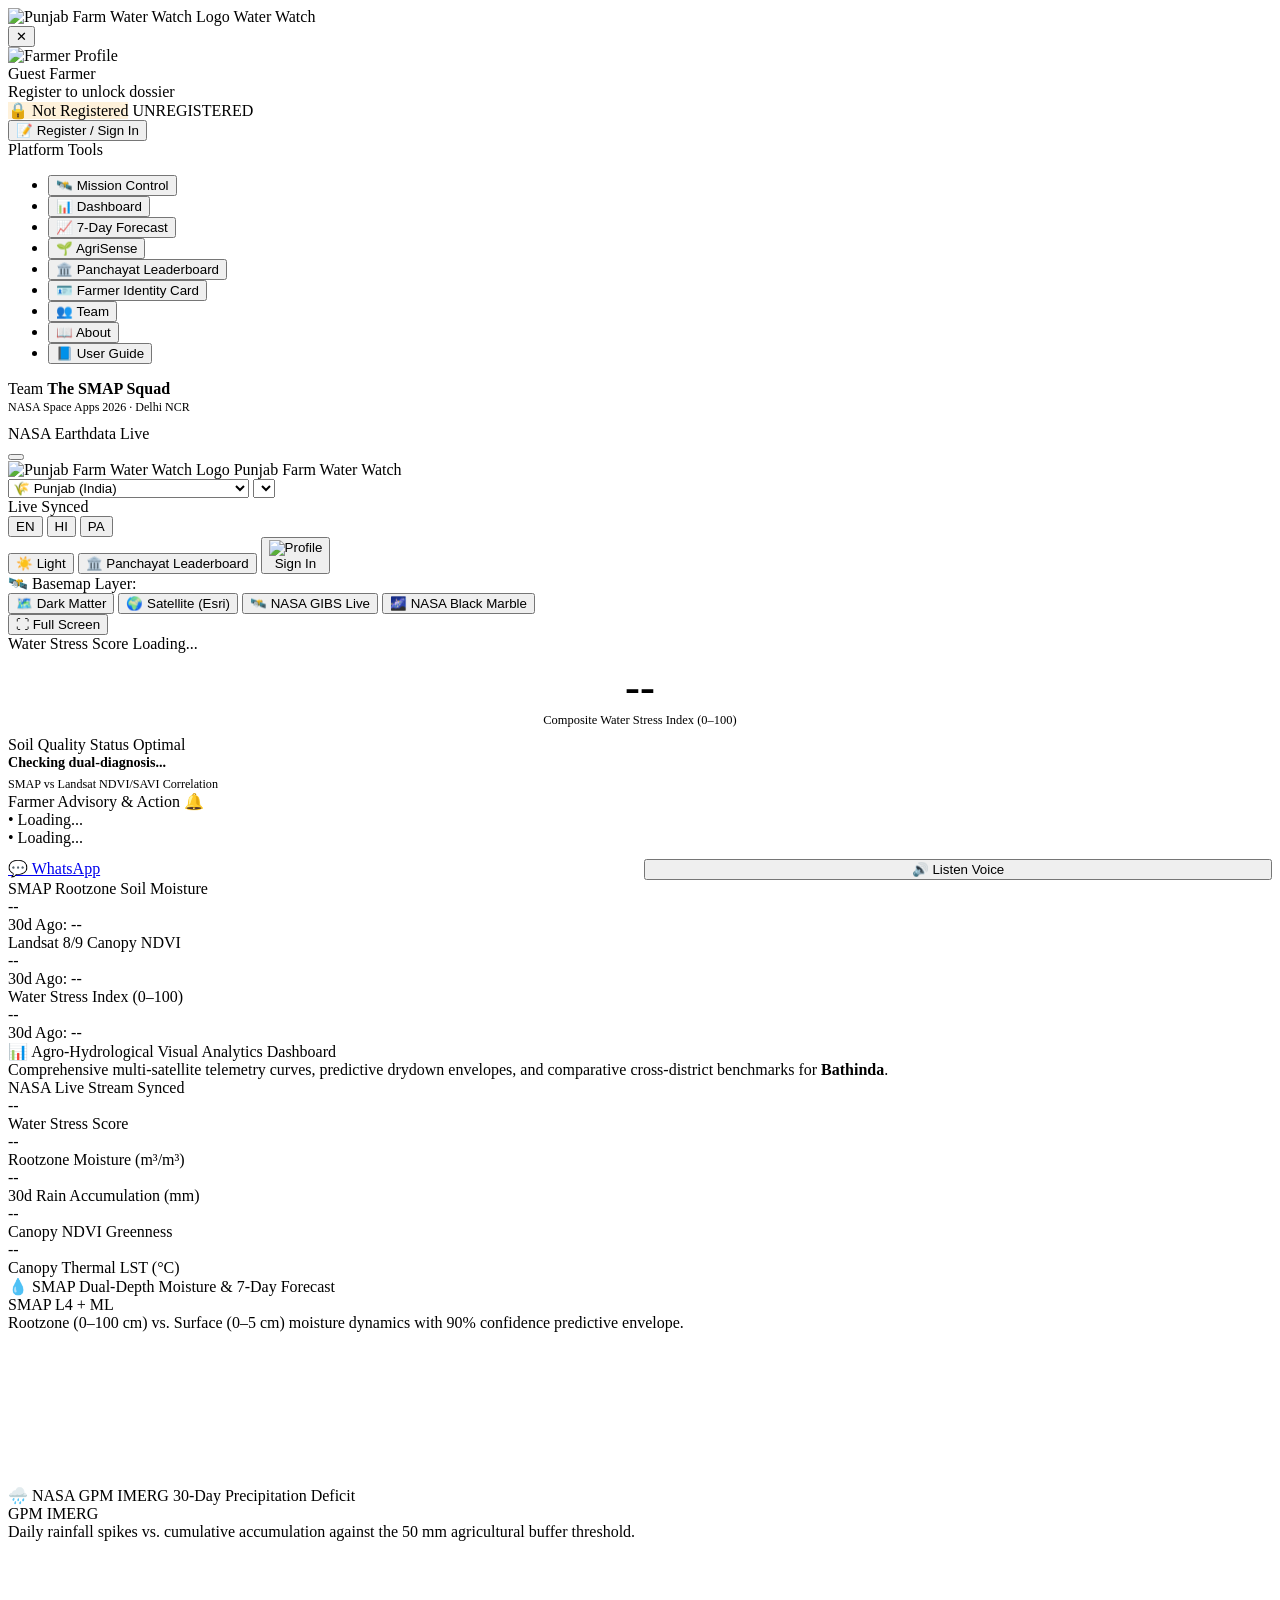
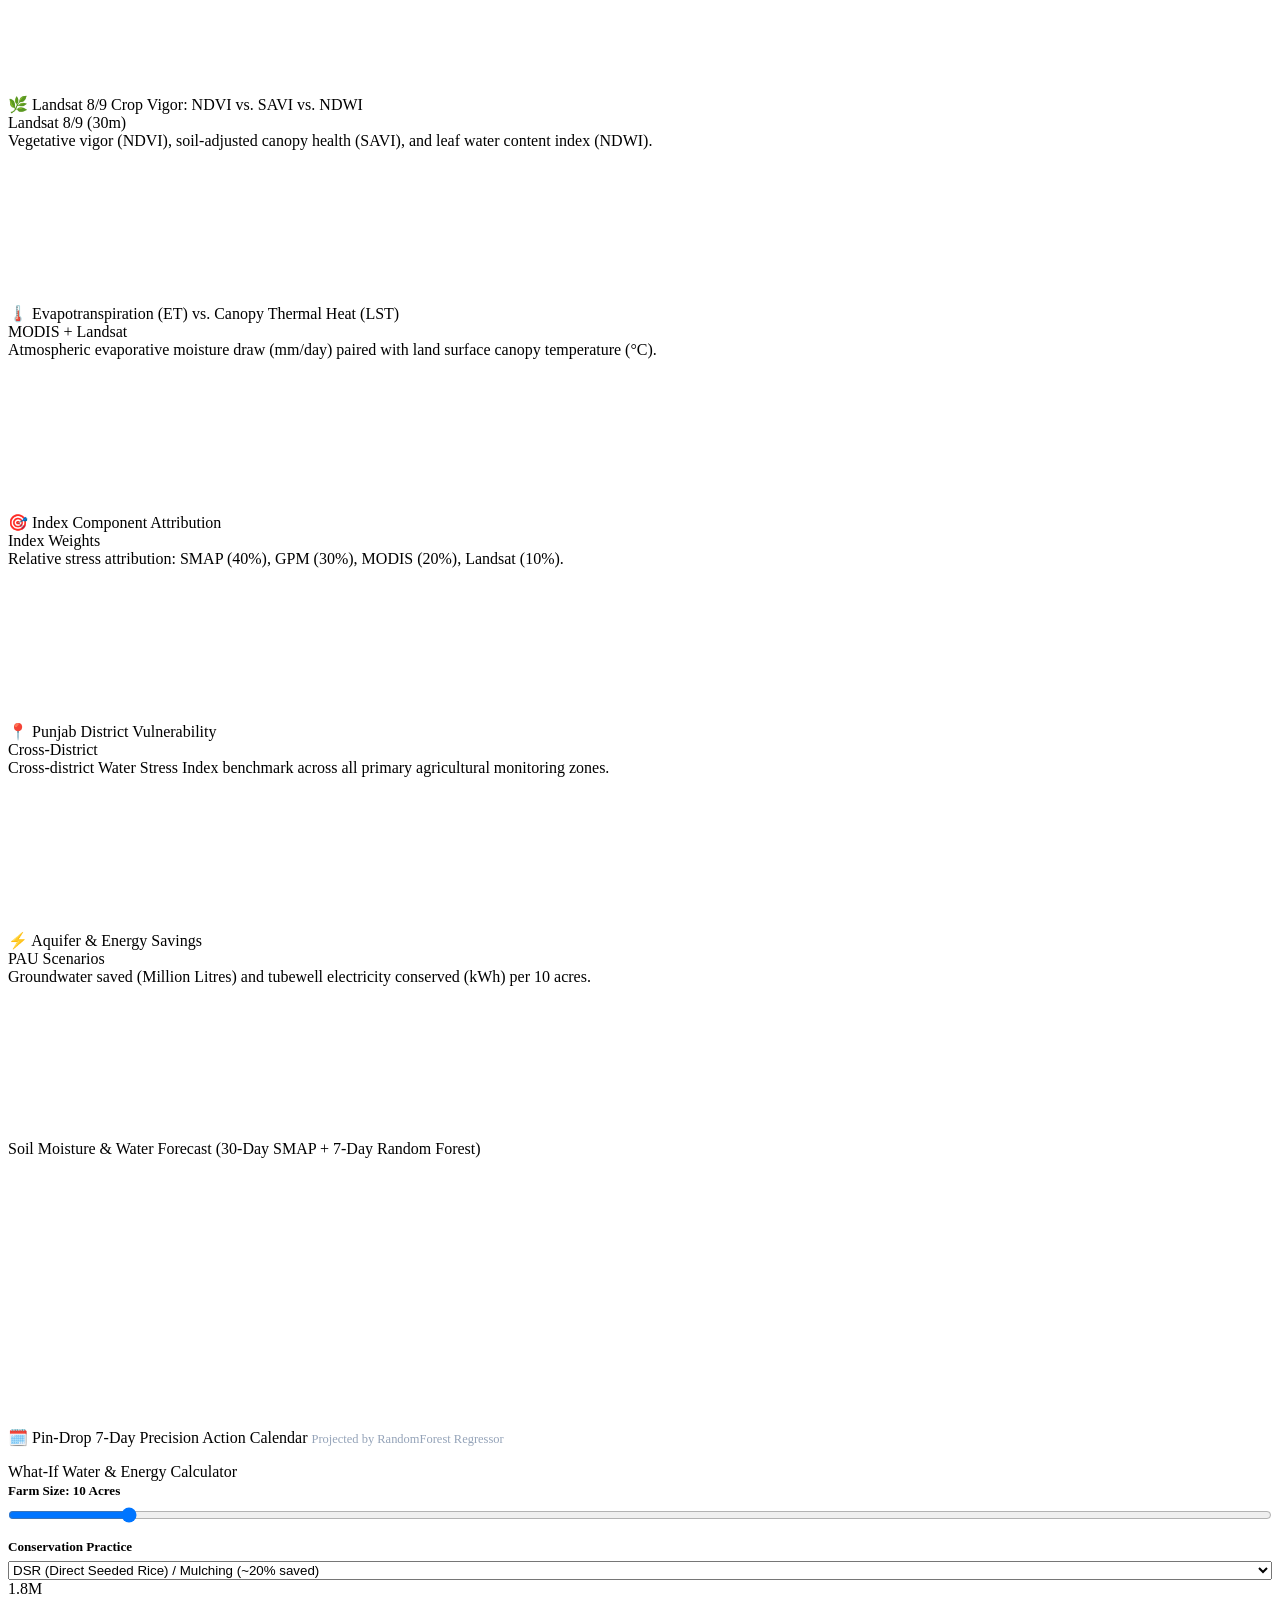
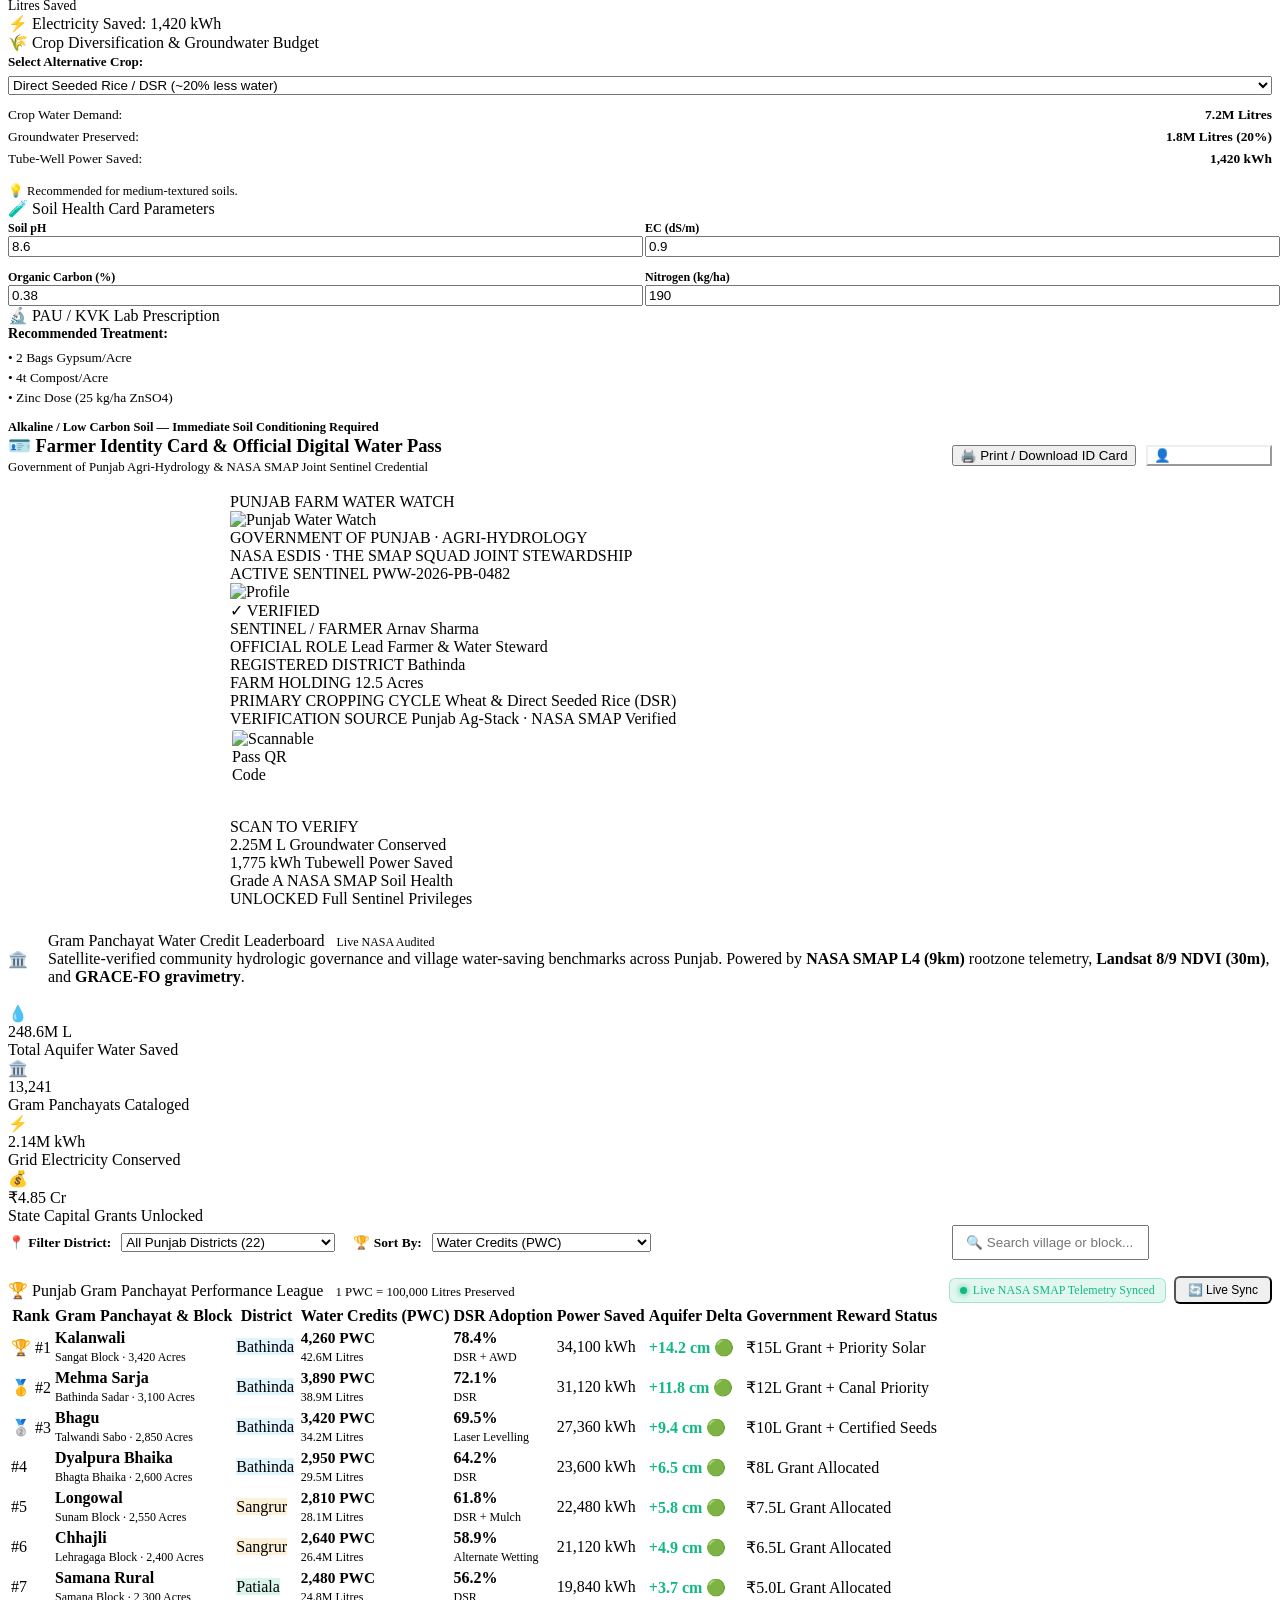
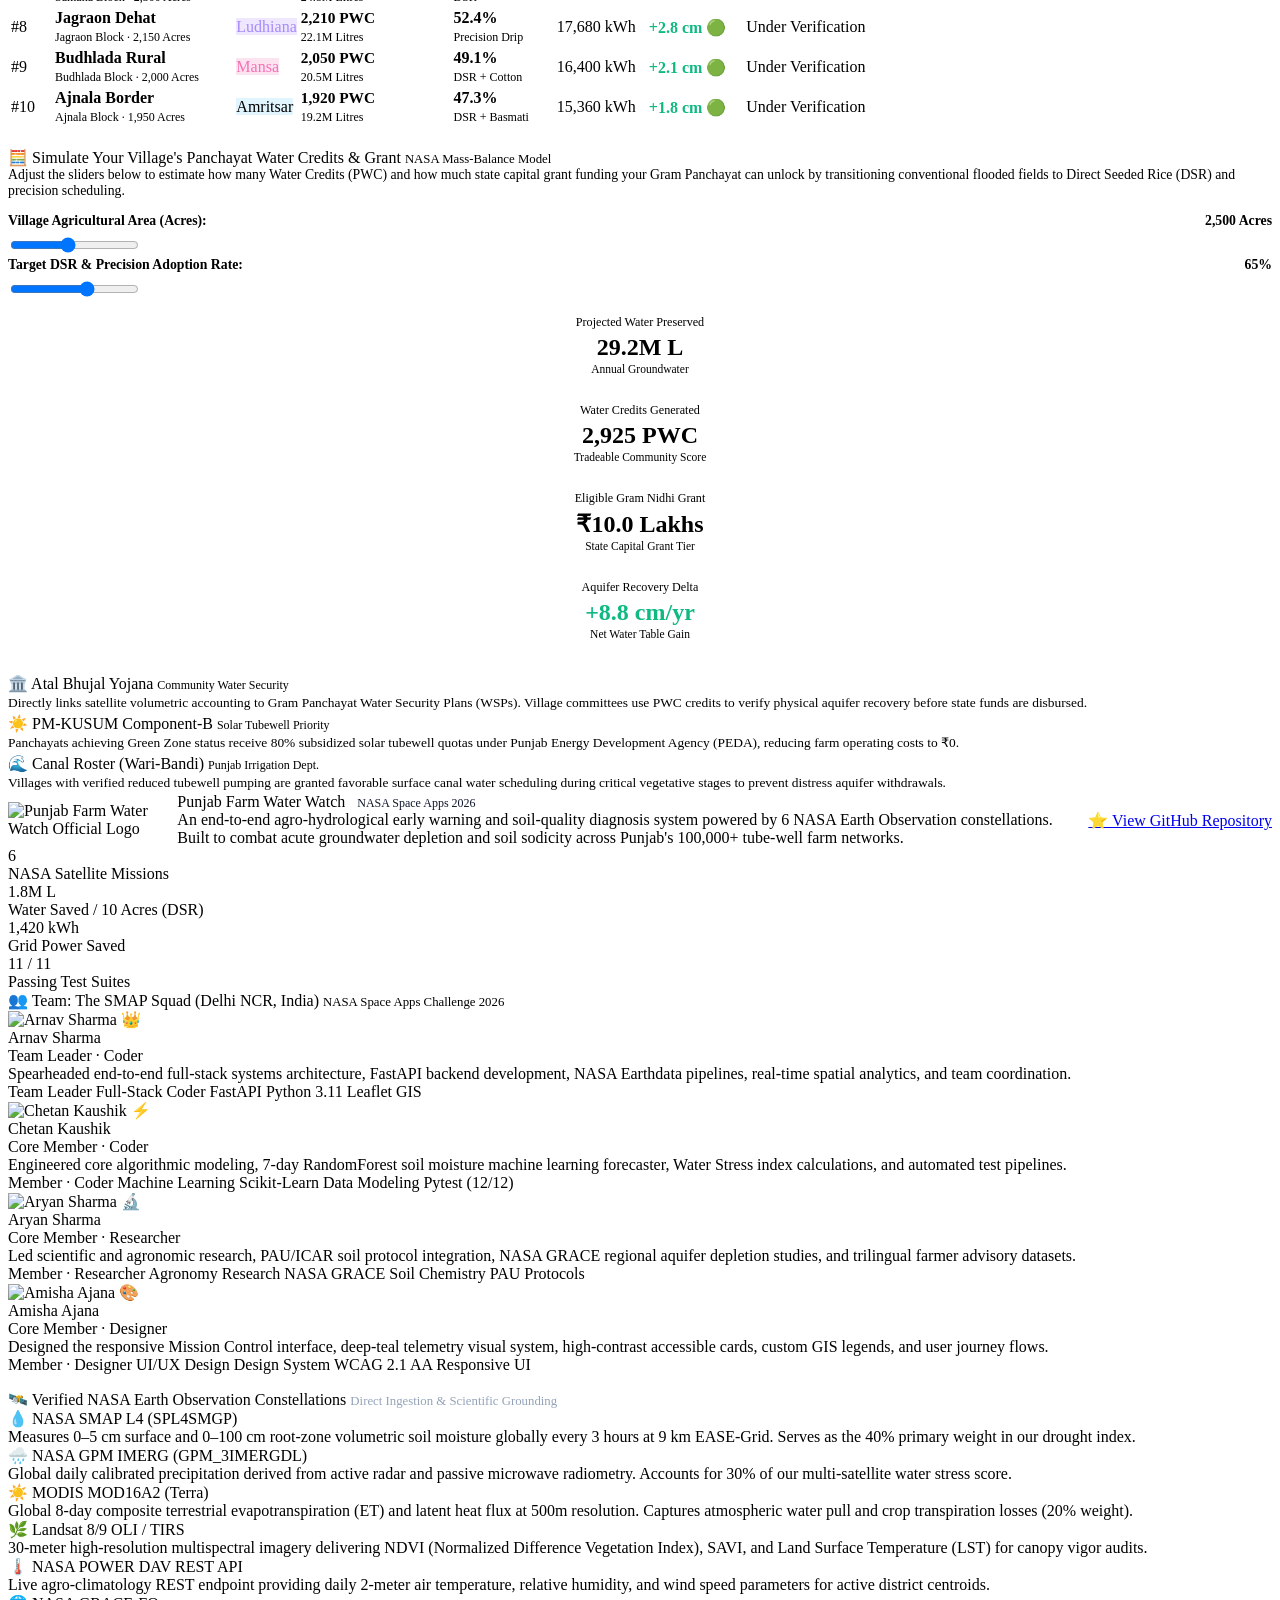
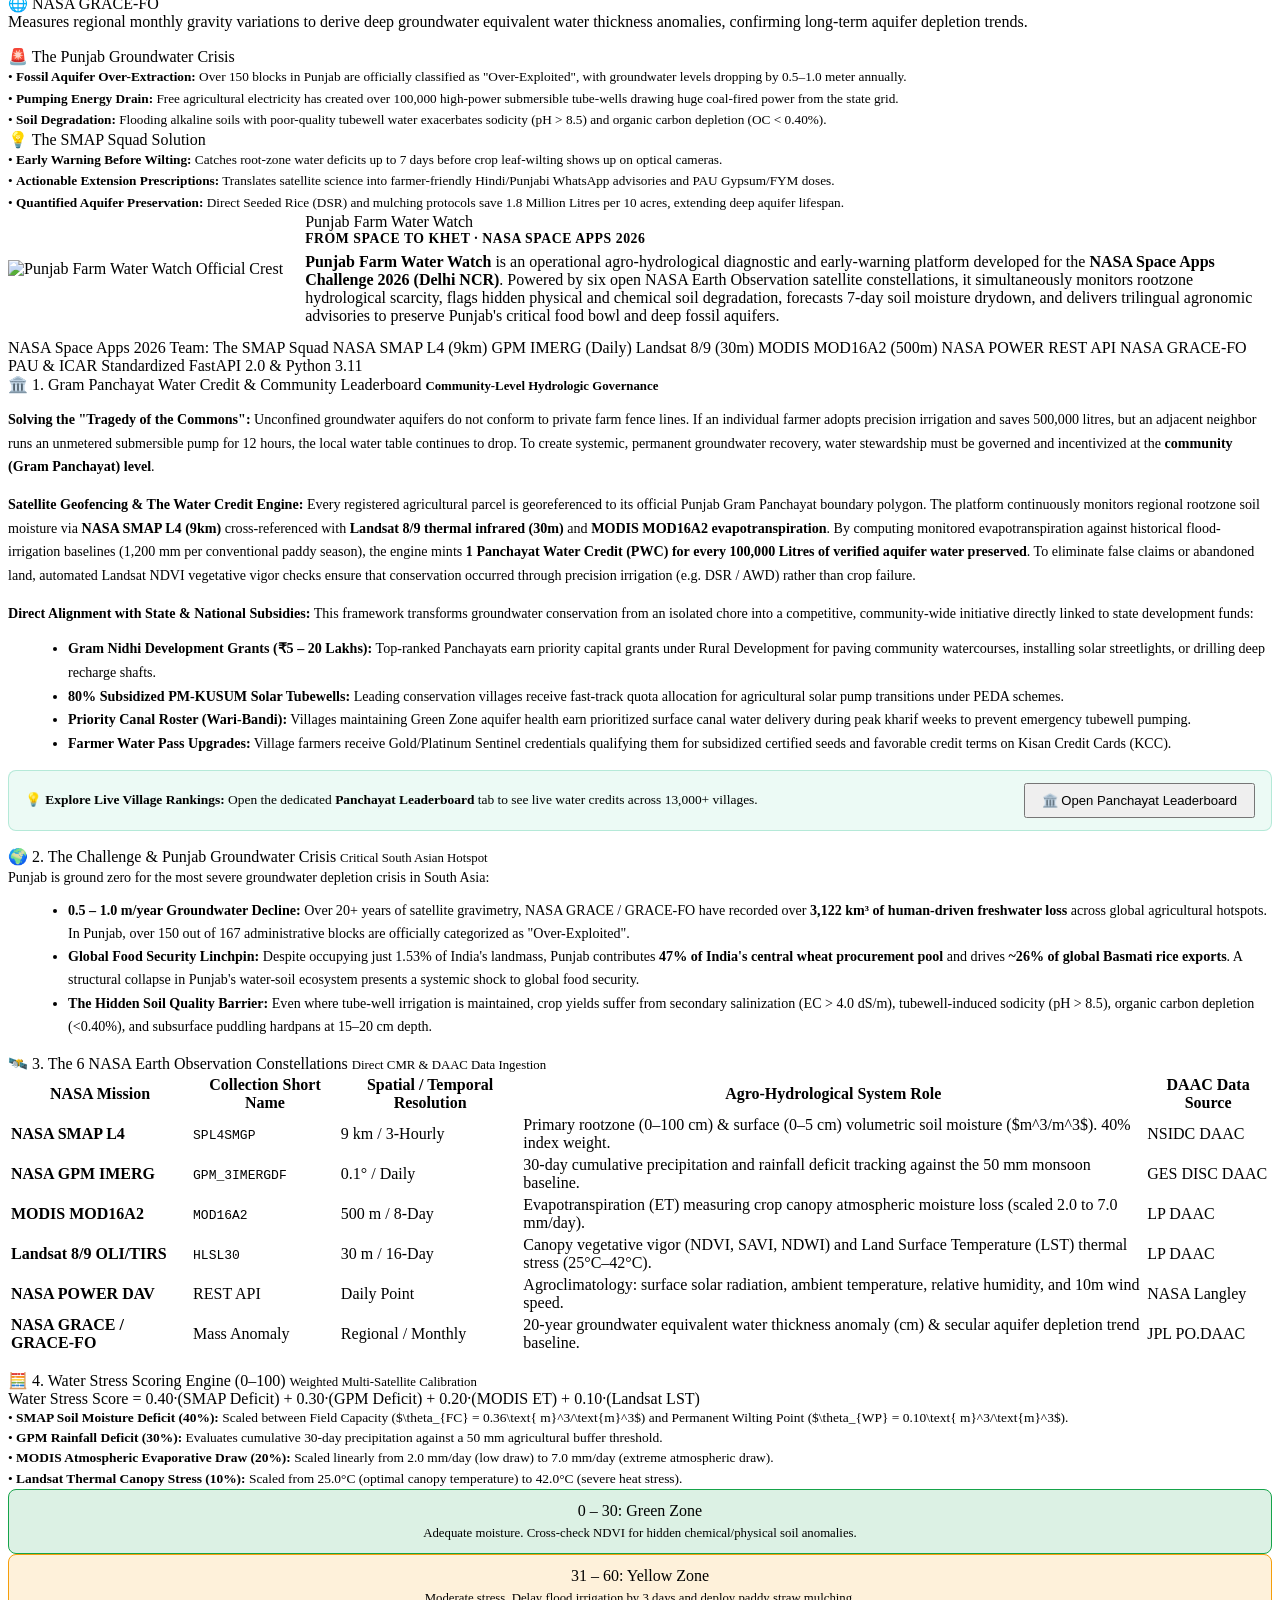
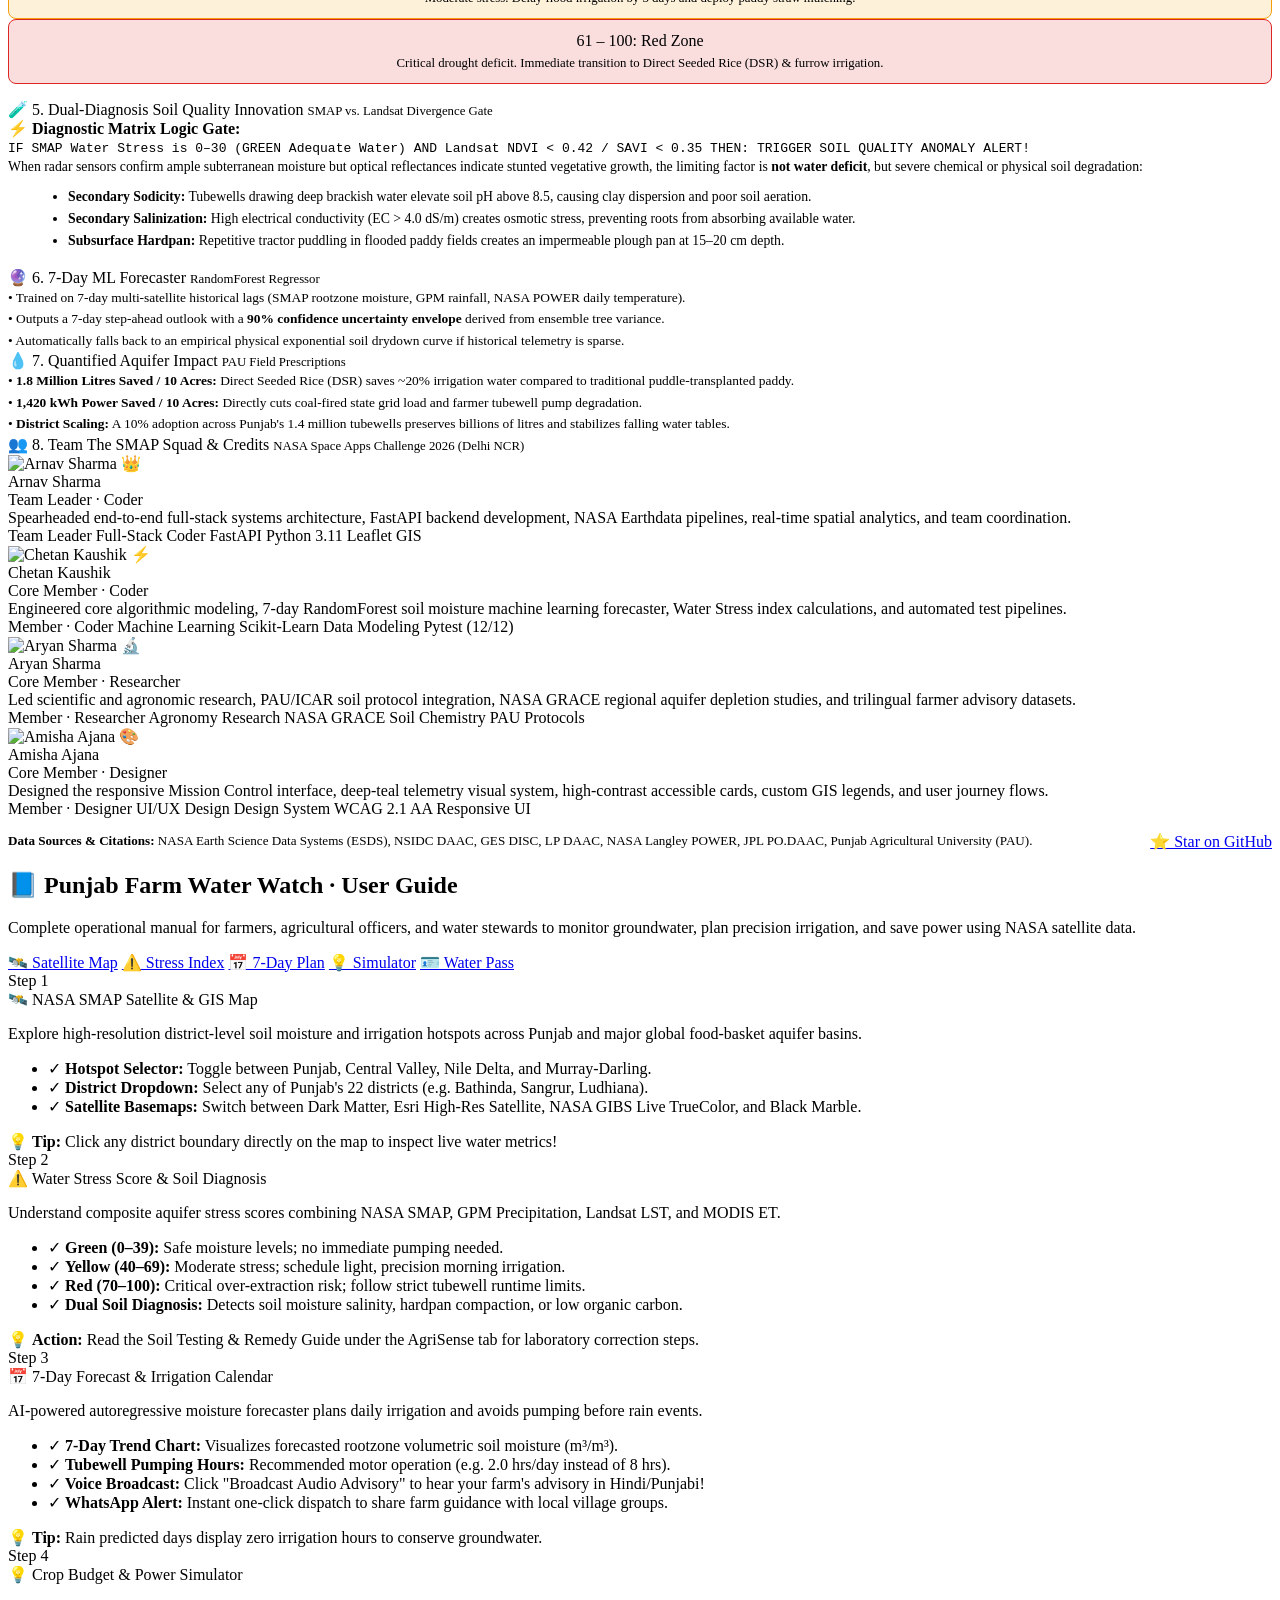
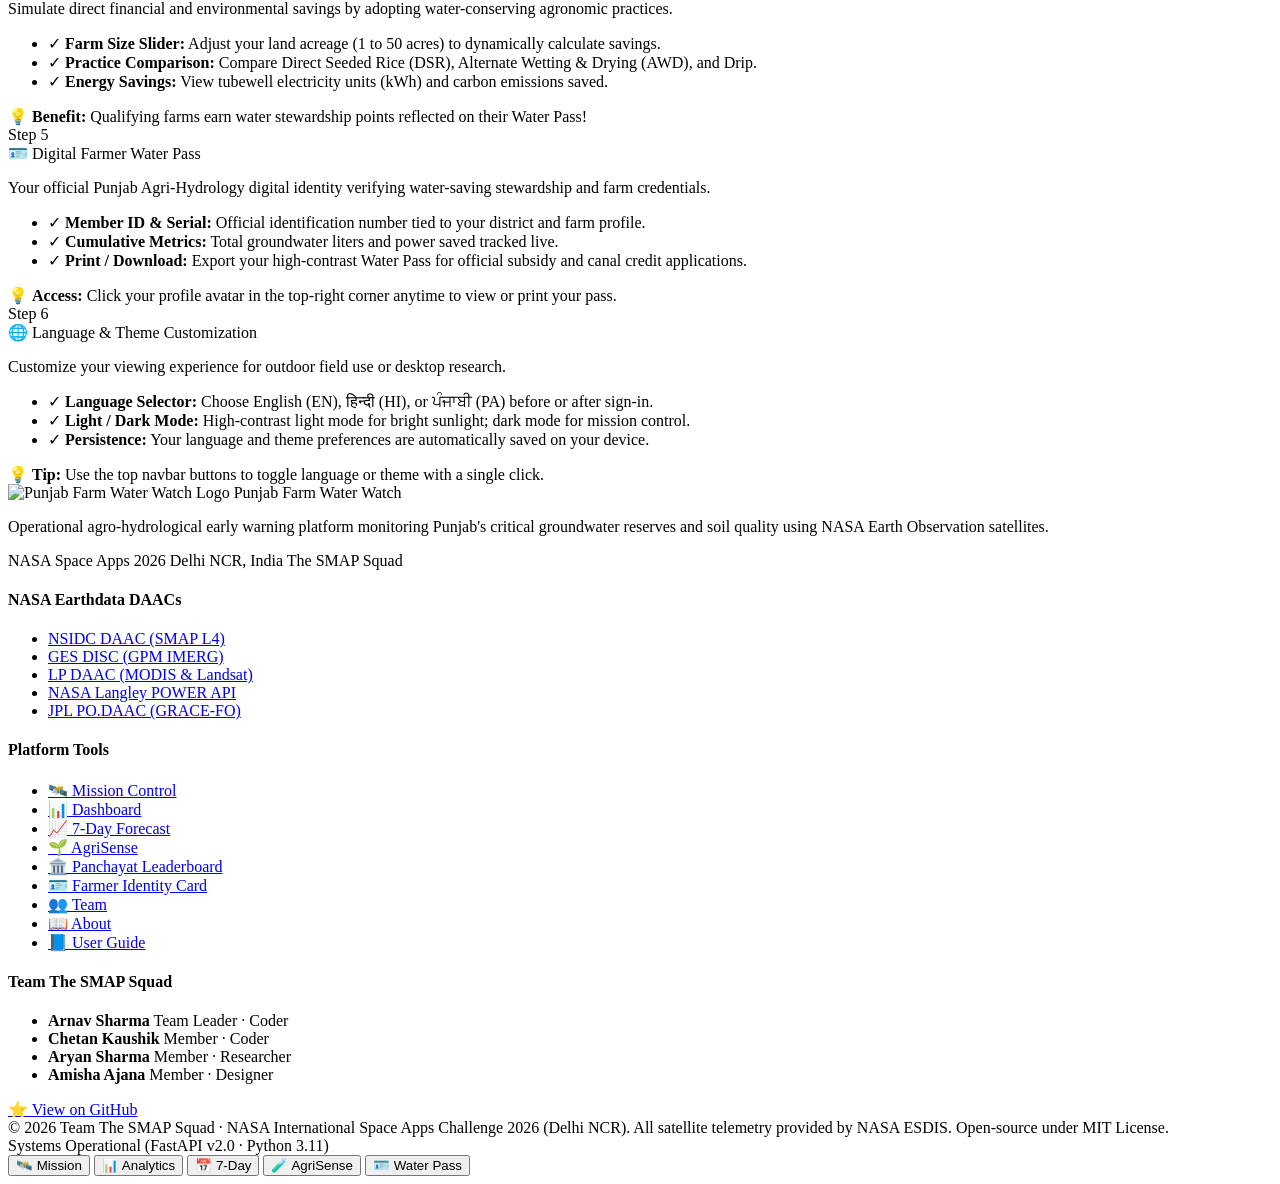
==== commit adf39794: "fix(mobile): optimize mobile responsive layouts, stack cramped grids, and enhance touch UI (v20)" ====
--- a/static/index.html
+++ b/static/index.html
@@ -15,15 +15,15 @@
     <link rel="apple-touch-icon" href="/logo.png">
     <!-- Leaflet CSS -->
     <link rel="stylesheet" href="https://unpkg.com/leaflet@1.9.4/dist/leaflet.css" />
-    <link rel="stylesheet" href="/style.css?v=2026.11.15.v19">
-    <!-- Immediate Cache Purge for Version v19 -->
+    <link rel="stylesheet" href="/style.css?v=2026.11.15.v20">
+    <!-- Immediate Cache Purge for Version v20 -->
     <script>
-        if (localStorage.getItem("pww_cache_v") !== "2026.11.15.v19") {
-            localStorage.setItem("pww_cache_v", "2026.11.15.v19");
+        if (localStorage.getItem("pww_cache_v") !== "2026.11.15.v20") {
+            localStorage.setItem("pww_cache_v", "2026.11.15.v20");
             if ("caches" in window) {
                 caches.keys().then(keys => {
                     keys.forEach(k => {
-                        if (!k.includes("v2026.11.15.v19")) caches.delete(k);
+                        if (!k.includes("v2026.11.15.v20")) caches.delete(k);
                     });
                 });
             }
@@ -461,7 +461,7 @@
         <!-- TAB 3: AGRISENSE INTEGRATED FARM SIMULATOR & SOIL HEALTH LAB -->
         <section id="tab-agrisense" class="tab-content">
             <!-- Part 1: Interactive What-If Water & Energy Calculator + Crop Groundwater Budget -->
-            <div style="display: grid; grid-template-columns: 1.1fr 1.3fr; gap: 16px; margin-bottom: 16px;">
+            <div class="agrisense-grid-top">
                 <div class="dark-card">
                     <div class="card-title">What-If Water &amp; Energy Calculator</div>
                     <label style="font-size: 0.82rem; color: var(--text-muted); font-weight: 600;">Farm Size: <span id="farmSizeLabel">10</span> Acres</label>
@@ -515,7 +515,7 @@
             </div>
 
             <!-- Part 2: Soil Health Card Parameters & PAU/KVK Lab Prescription -->
-            <div style="display: grid; grid-template-columns: 1.1fr 1.25fr; gap: 16px; margin-bottom: 16px;">
+            <div class="agrisense-grid-bottom">
                 <div class="dark-card">
                     <div class="card-title">🧪 Soil Health Card Parameters</div>
                     <div style="display: grid; grid-template-columns: 1fr 1fr; gap: 10px;">
@@ -892,7 +892,7 @@
                     Adjust the sliders below to estimate how many Water Credits (PWC) and how much state capital grant funding your Gram Panchayat can unlock by transitioning conventional flooded fields to Direct Seeded Rice (DSR) and precision scheduling.
                 </div>
 
-                <div style="display:grid; grid-template-columns: 1fr 1fr; gap:16px; margin-bottom:16px;">
+                <div class="panchayat-sim-grid">
                     <div class="control-box">
                         <label for="panchayatSimAcres" style="display:flex; justify-content:space-between; font-weight:700; font-size:0.86rem;">
                             <span>Village Agricultural Area (Acres):</span>
@@ -910,7 +910,7 @@
                 </div>
 
                 <!-- Simulator Dynamic Outputs -->
-                <div style="display:grid; grid-template-columns: repeat(4, 1fr); gap:12px;">
+                <div class="panchayat-sim-metrics">
                     <div style="background:rgba(255,255,255,0.04); border:1px solid var(--border-color); border-radius:8px; padding:14px; text-align:center;">
                         <div style="font-size:0.76rem; color:var(--text-muted); margin-bottom:4px;">Projected Water Preserved</div>
                         <div style="font-size:1.5rem; font-weight:800; color:var(--accent-mint);" id="simOutWater">29.2M L</div>
@@ -935,7 +935,7 @@
             </div>
 
             <!-- 3 Policy Integration Pillar Cards -->
-            <div style="display:grid; grid-template-columns: repeat(3, 1fr); gap:16px;">
+            <div class="policy-cards-grid">
                 <div class="dark-card">
                     <div class="card-title">
                         <span>🏛️ Atal Bhujal Yojana</span>
@@ -1142,7 +1142,7 @@
             </div>
 
             <!-- Problem & Impact Breakdown -->
-            <div style="display:grid; grid-template-columns: 1fr 1fr; gap:16px; margin-bottom:16px;">
+            <div class="about-crisis-grid">
                 <div class="dark-card" style="margin-bottom:0;">
                     <div class="card-title">🚨 The Punjab Groundwater Crisis</div>
                     <div style="font-size:0.83rem; color:var(--text-muted); line-height:1.6;">
@@ -1326,7 +1326,7 @@
                         • <b>Landsat Thermal Canopy Stress (10%):</b> Scaled from 25.0°C (optimal canopy temperature) to 42.0°C (severe heat stress).
                     </div>
                 </div>
-                <div style="display:grid; grid-template-columns: repeat(3, 1fr); gap:12px; margin-top:12px;">
+                <div class="guide-zones-grid">
                     <div style="background:rgba(22, 163, 74, 0.15); border:1px solid #16A34A; border-radius:8px; padding:12px; text-align:center;">
                         <span class="badge badge-safe">0 – 30: Green Zone</span>
                         <div style="font-size:0.80rem; color:var(--text-main); margin-top:6px;">Adequate moisture. Cross-check NDVI for hidden chemical/physical soil anomalies.</div>
@@ -1363,7 +1363,7 @@
             </div>
 
             <!-- Section 6: 7-Day ML Forecaster & Aquifer Preservation -->
-            <div style="display:grid; grid-template-columns: 1fr 1fr; gap:16px; margin-bottom:16px;">
+            <div class="guide-steps-grid">
                 <div class="dark-card">
                     <div class="card-title">
                         <span>🔮 6. 7-Day ML Forecaster</span>
@@ -2082,6 +2082,6 @@
         </button>
     </nav>
 
-    <script src="/app.js?v=2026.11.15.v19"></script>
+    <script src="/app.js?v=2026.11.15.v20"></script>
 </body>
 </html>
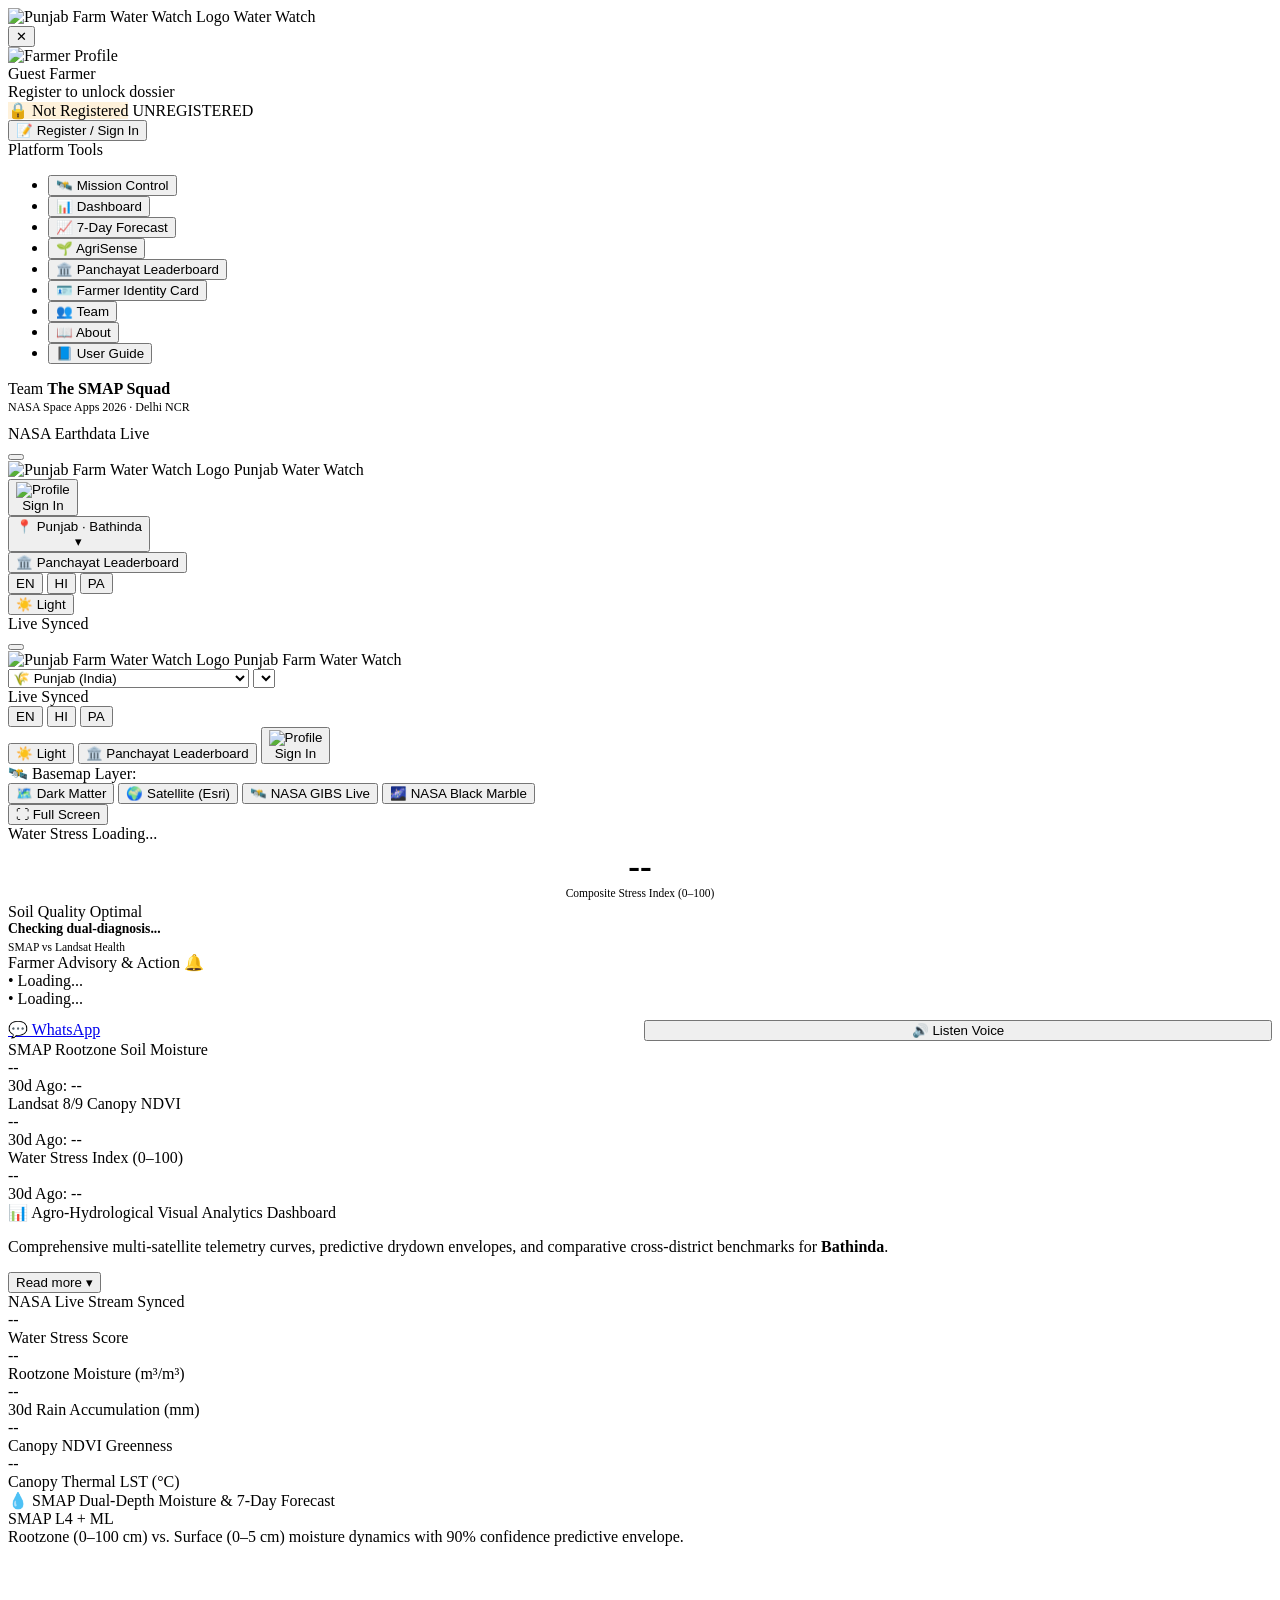
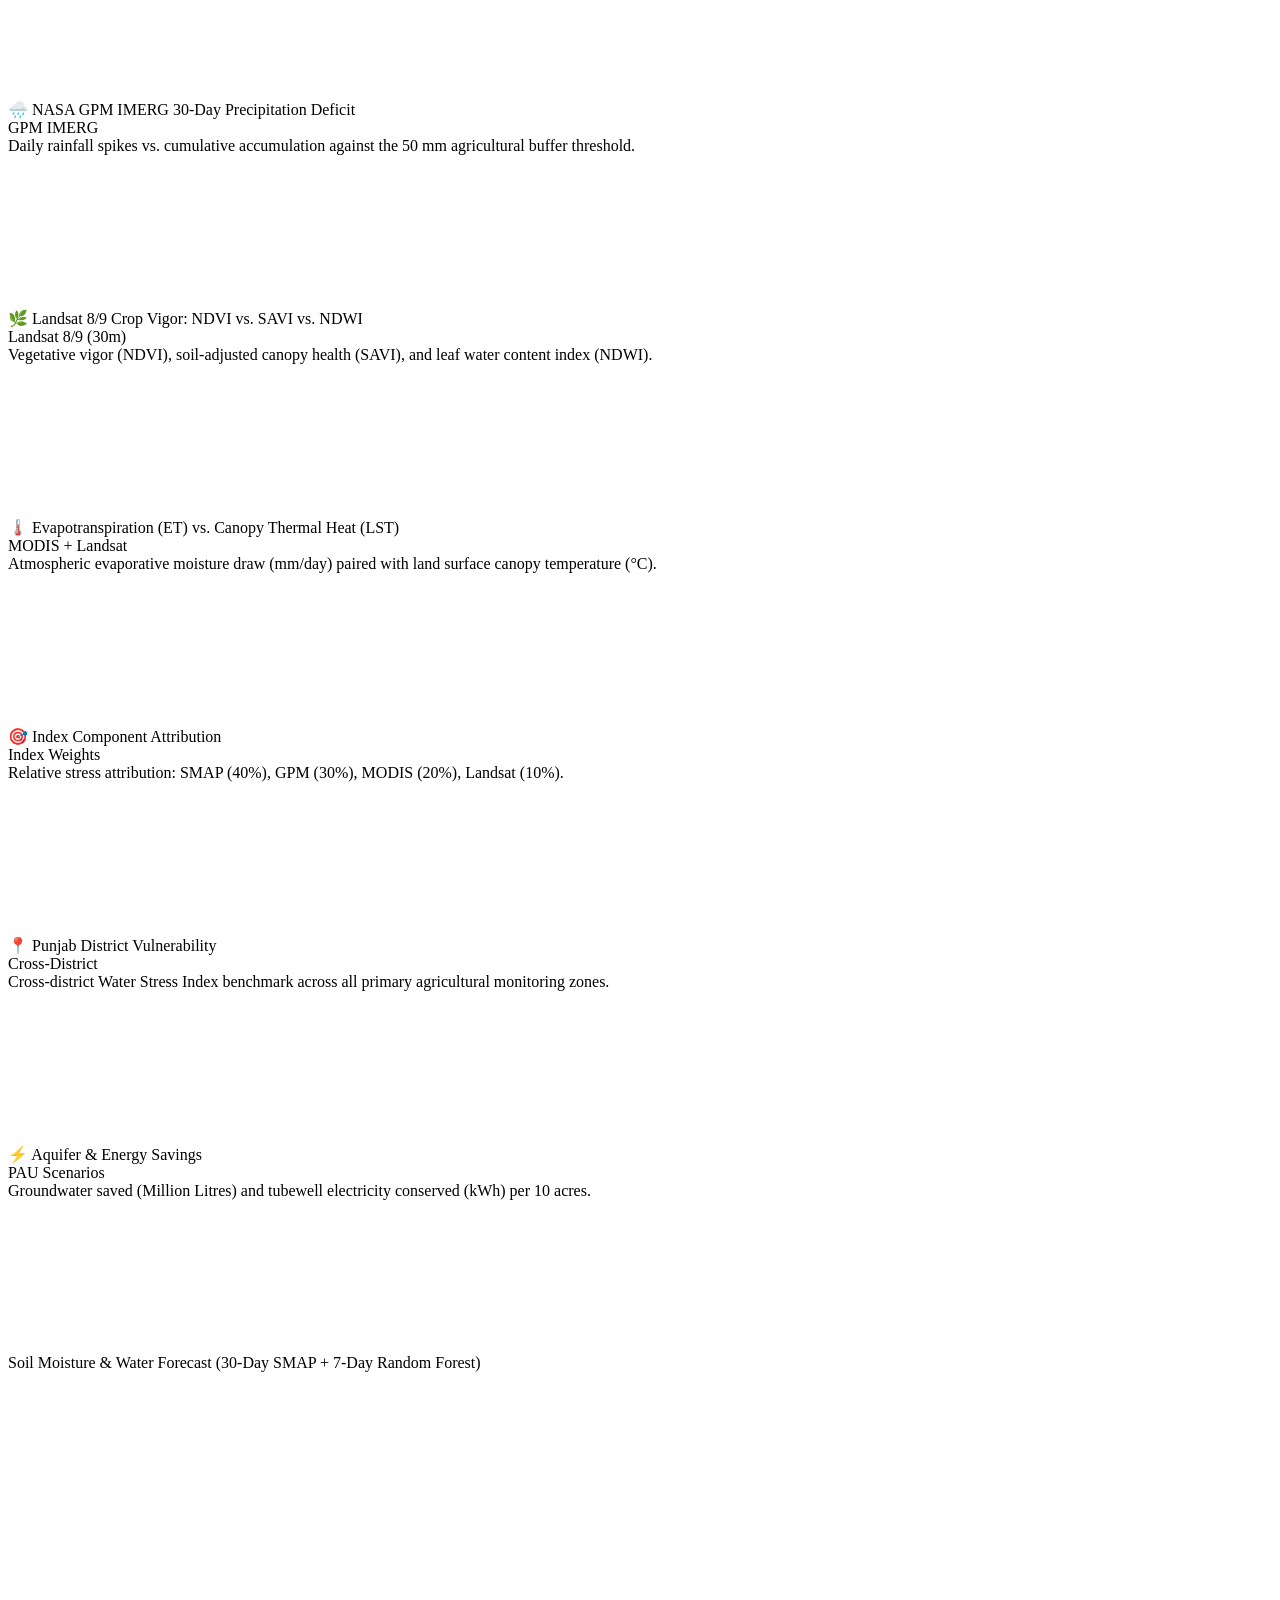
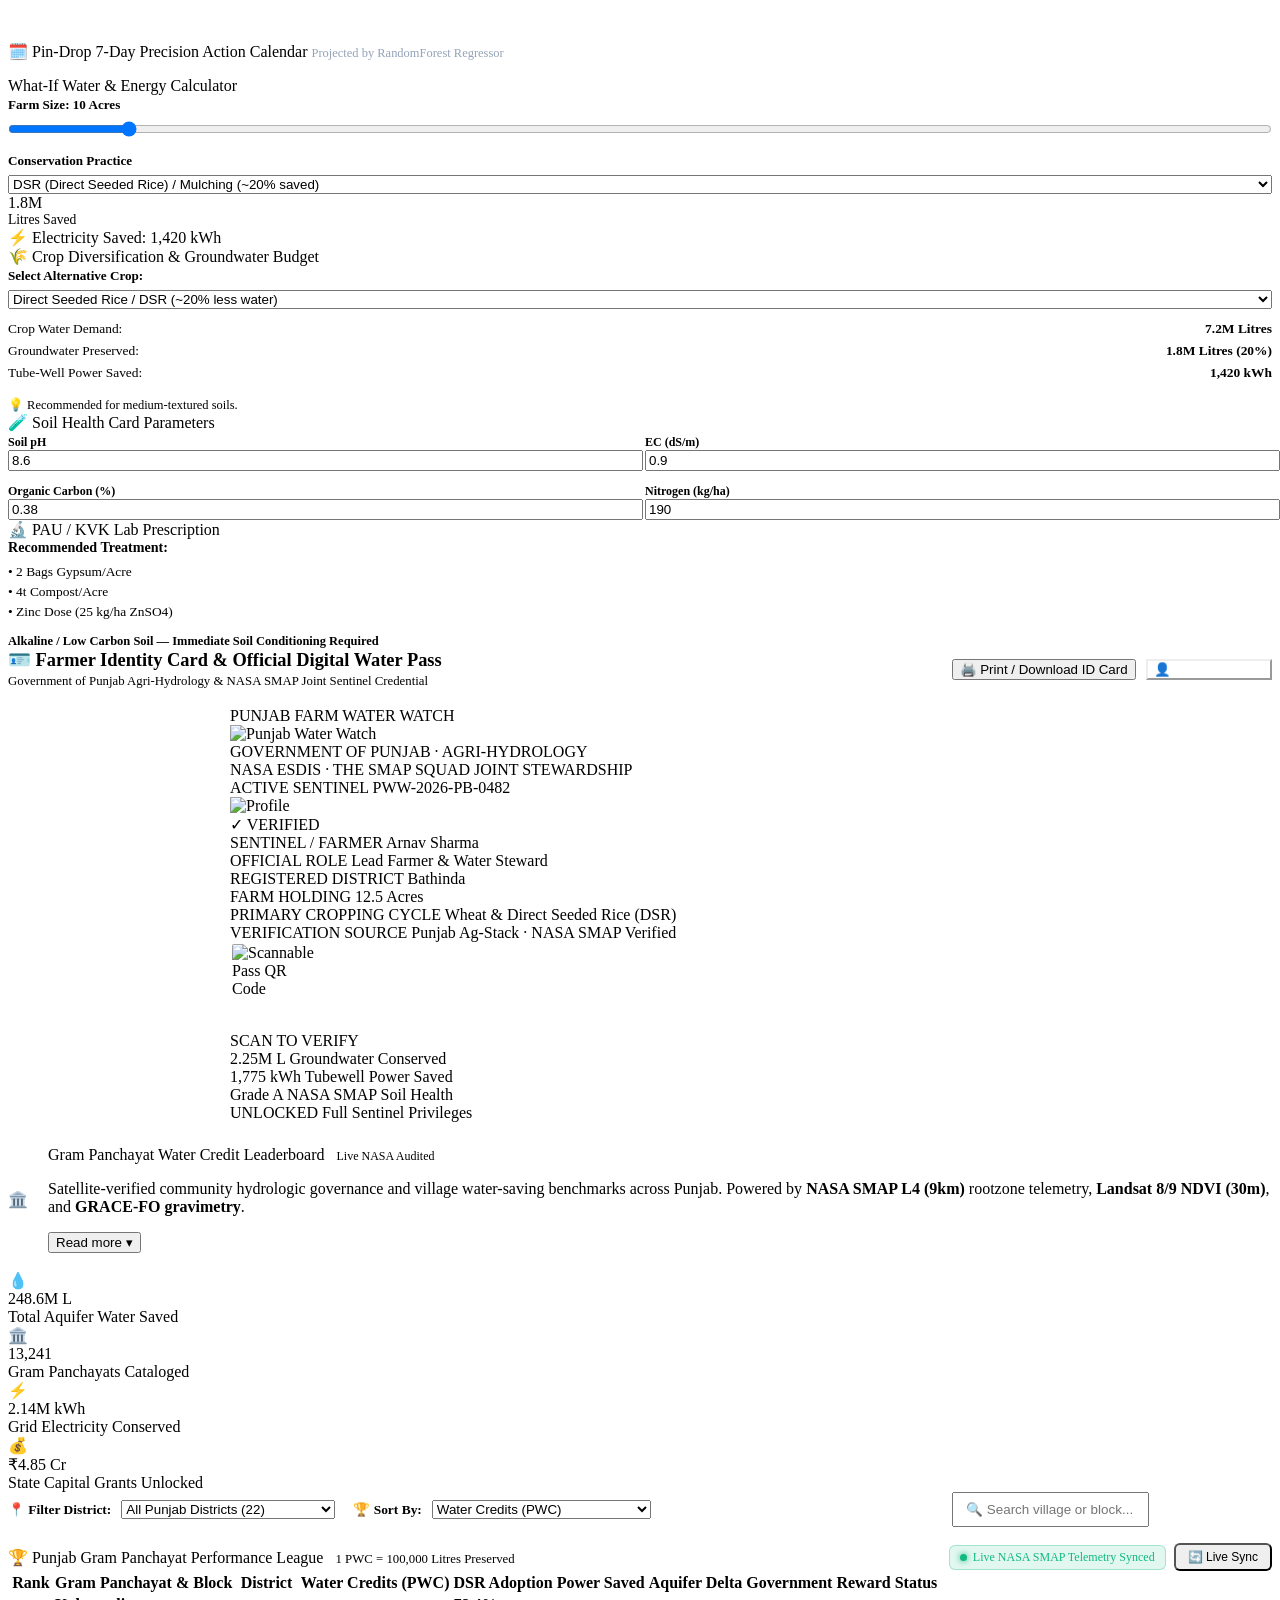
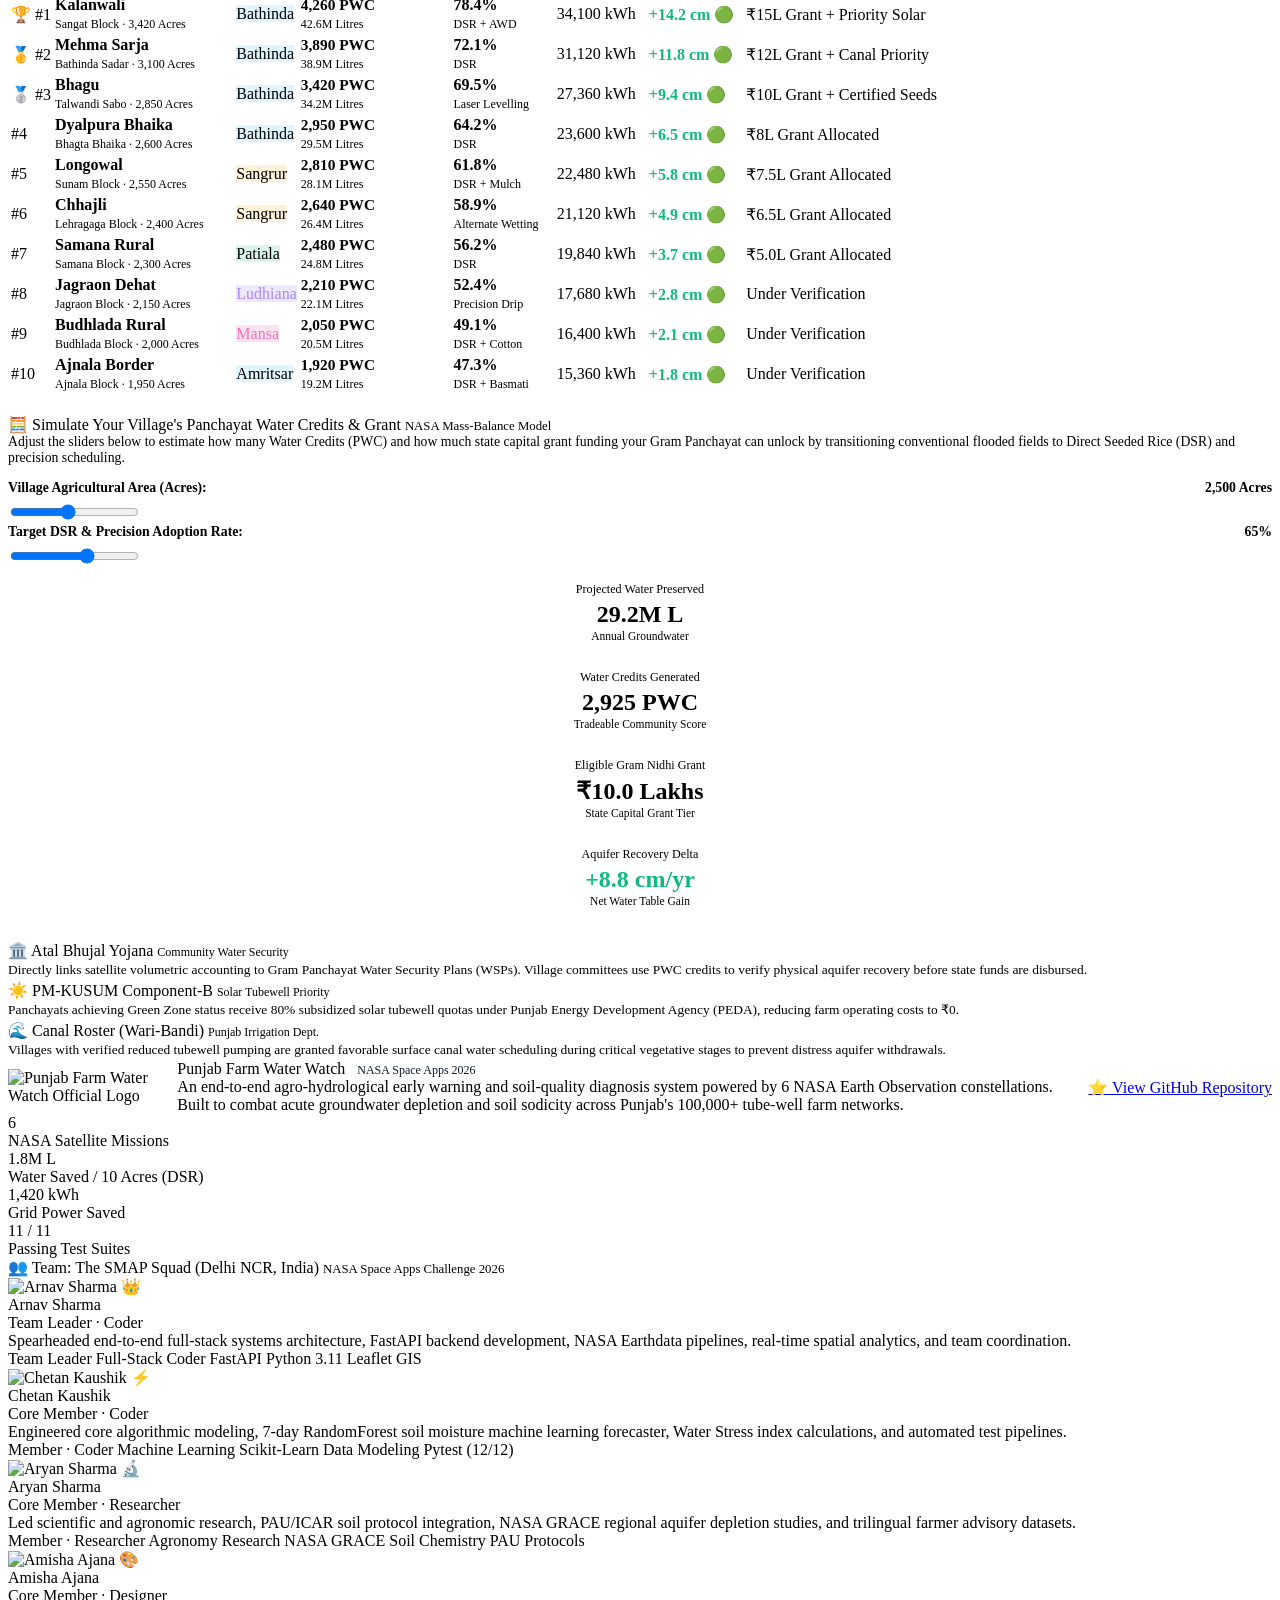
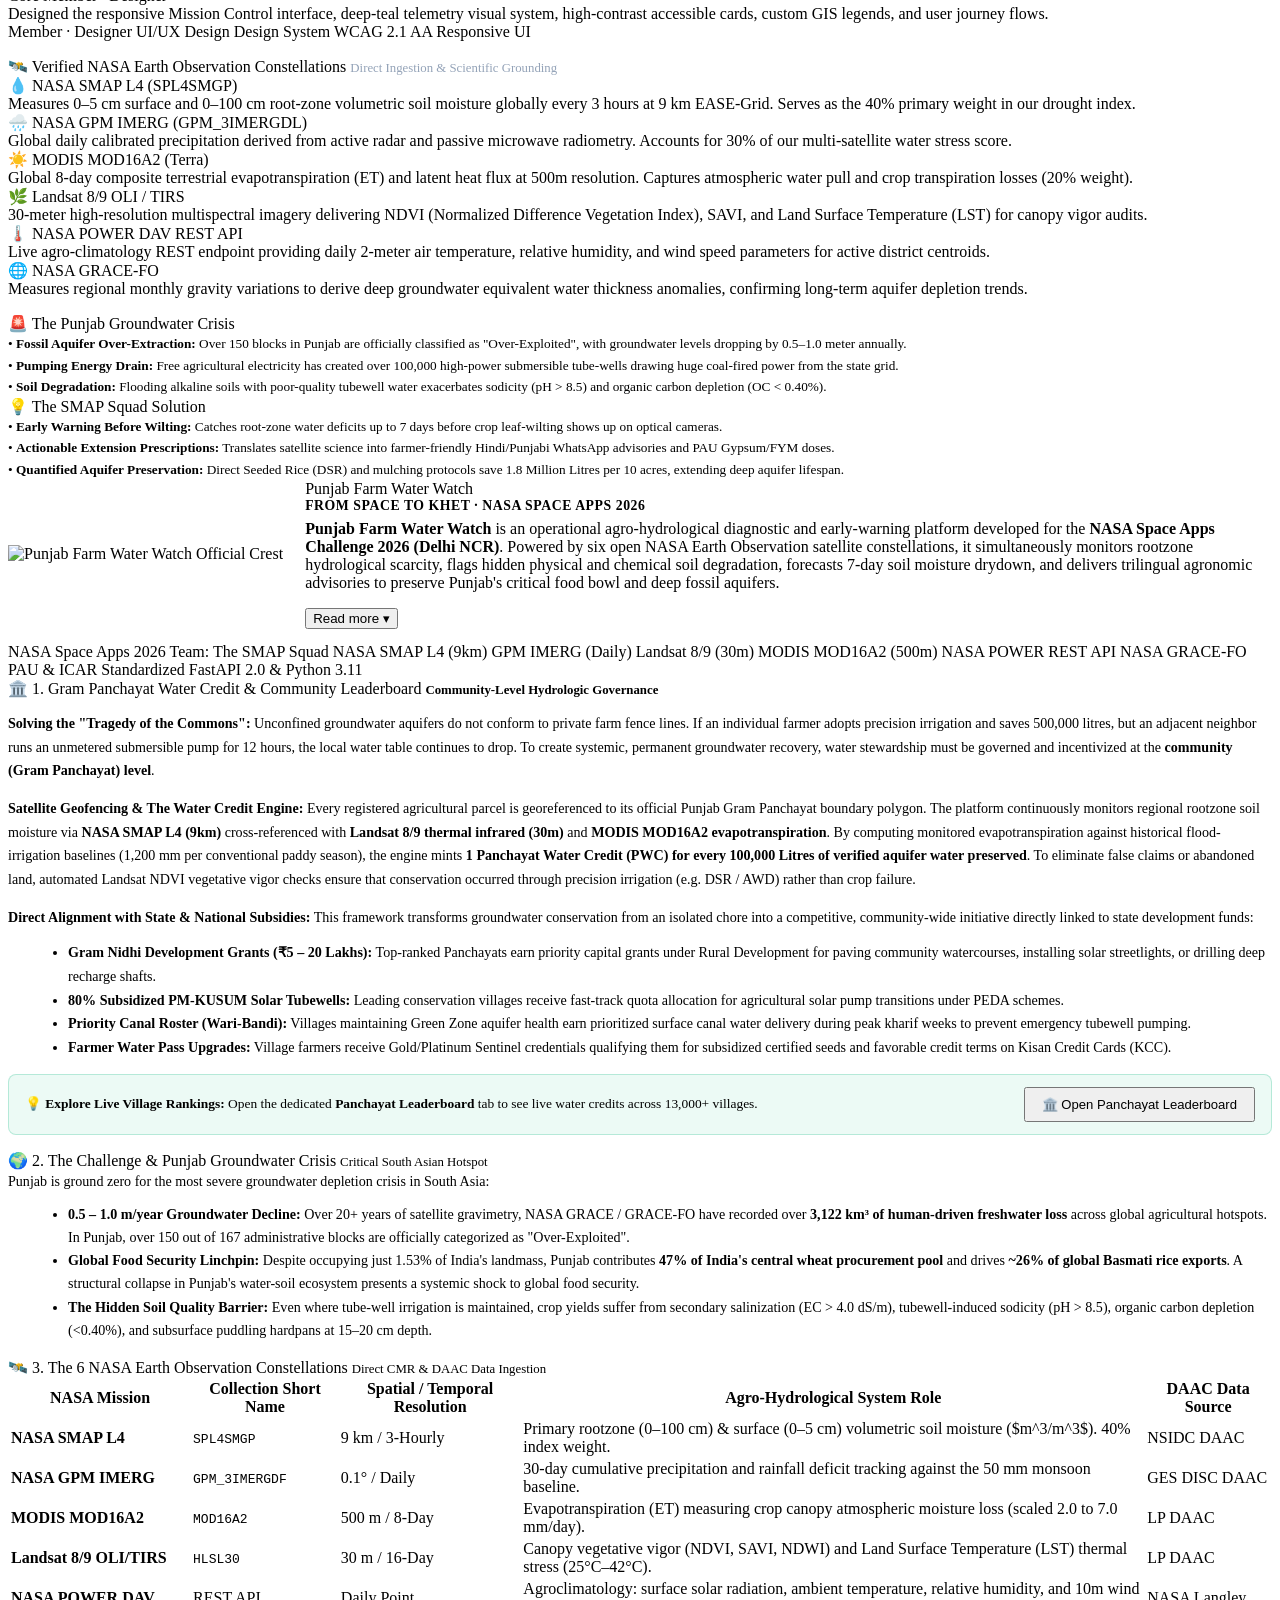
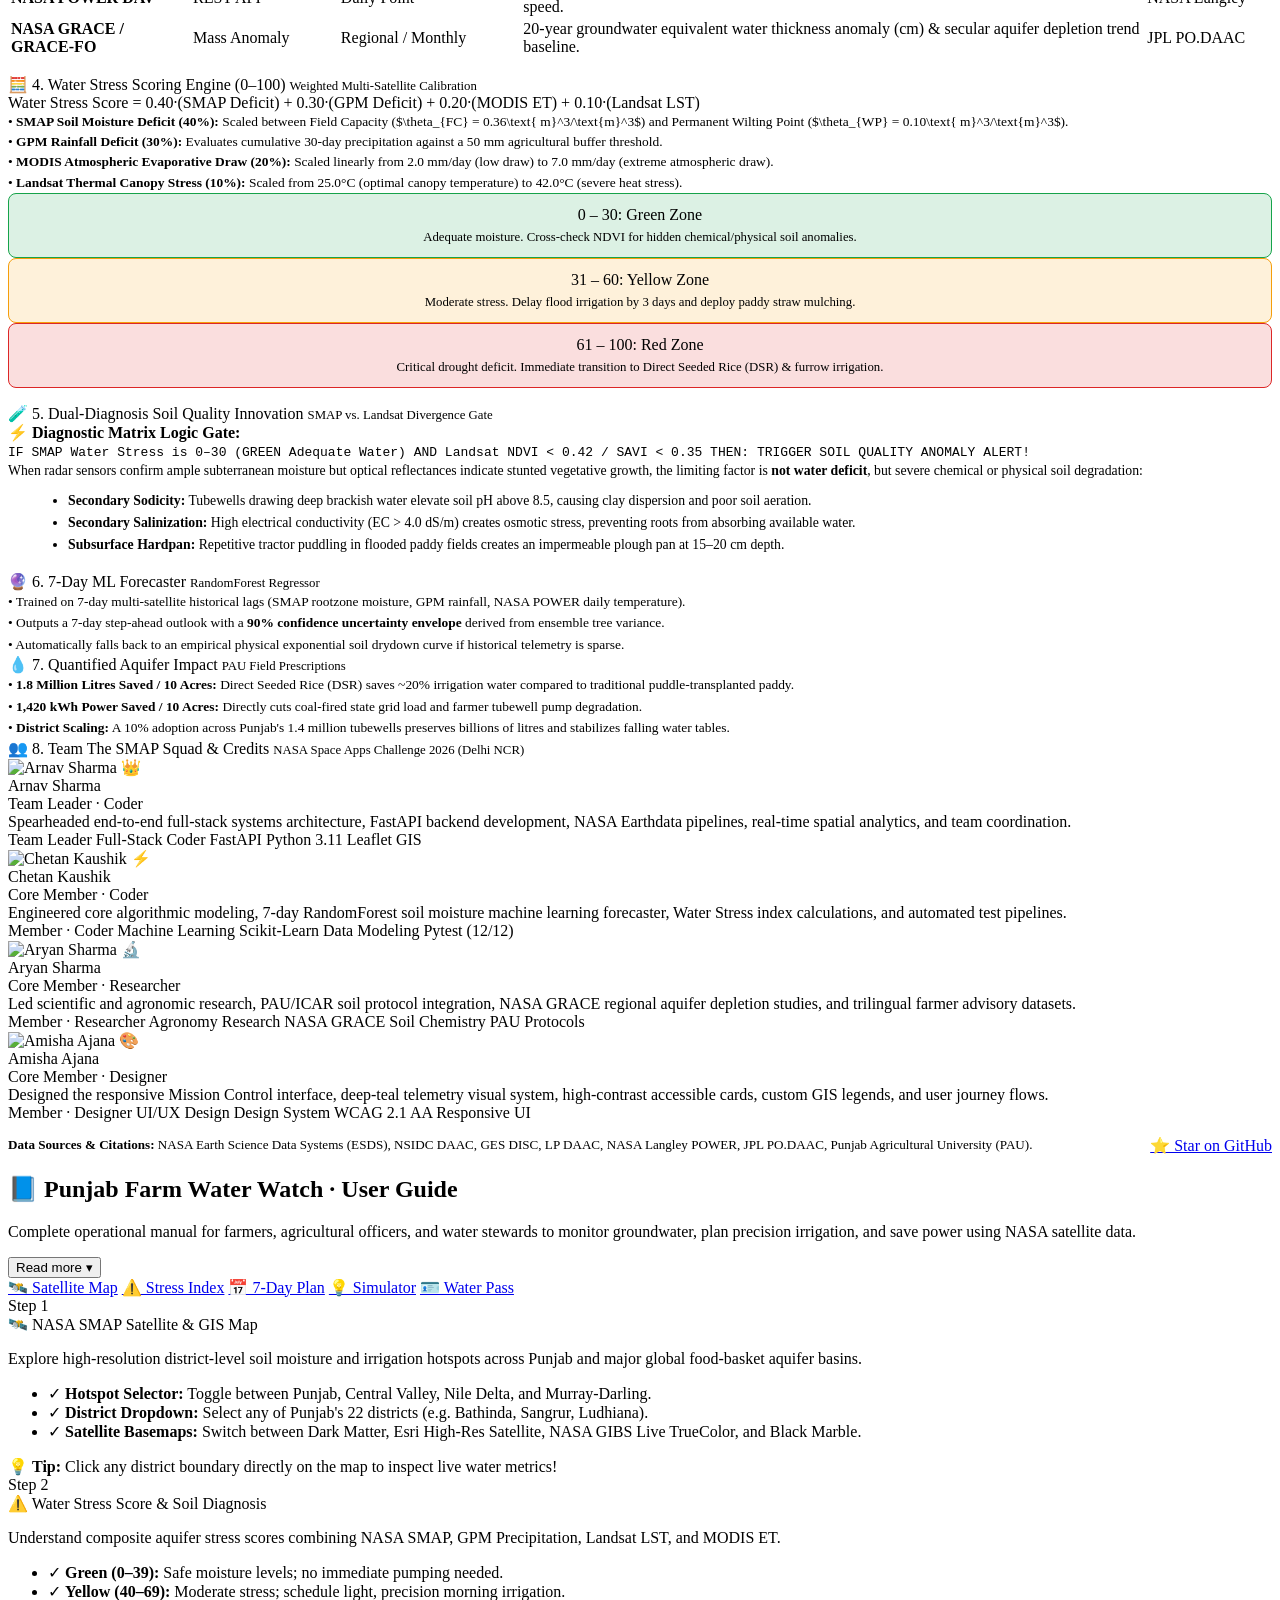
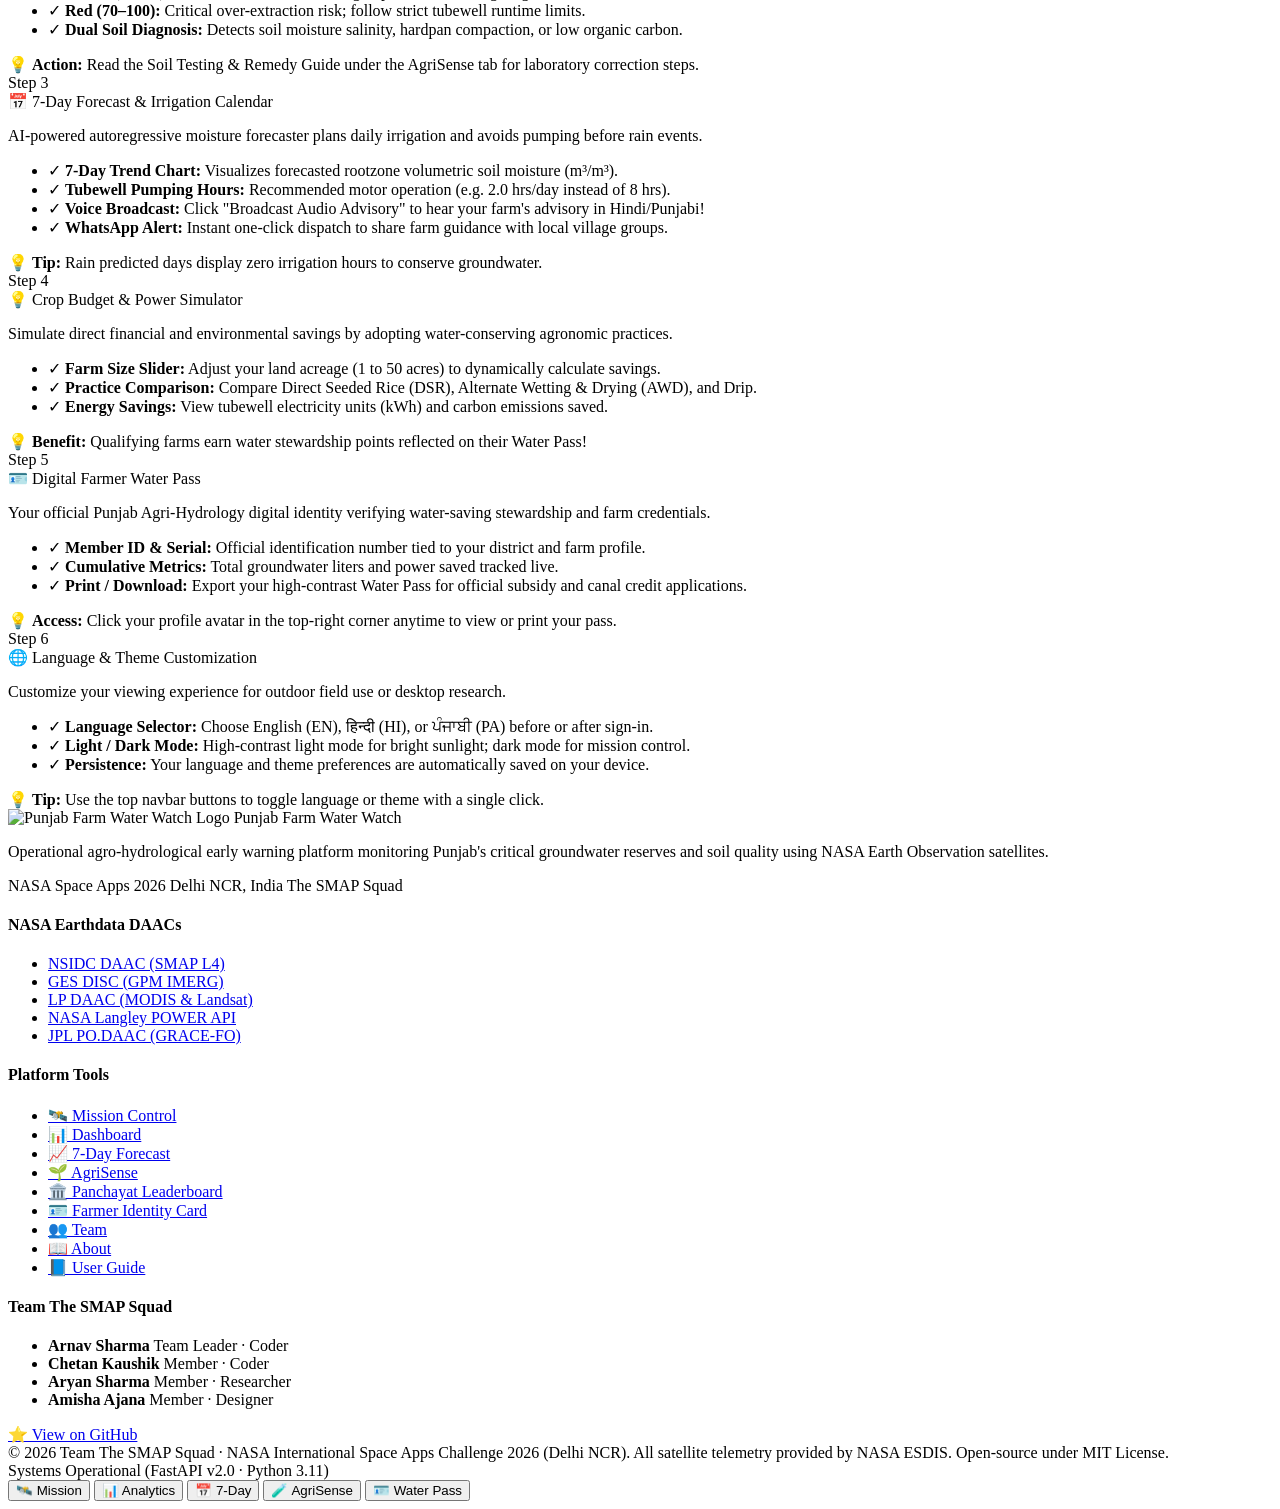
==== commit c692aef9: "feat(mobile): redesign mobile UI (< 768px) with humanized mobile patterns (v22)" ====
--- a/static/index.html
+++ b/static/index.html
@@ -15,15 +15,15 @@
     <link rel="apple-touch-icon" href="/logo.png">
     <!-- Leaflet CSS -->
     <link rel="stylesheet" href="https://unpkg.com/leaflet@1.9.4/dist/leaflet.css" />
-    <link rel="stylesheet" href="/style.css?v=2026.11.15.v20">
-    <!-- Immediate Cache Purge for Version v20 -->
+    <link rel="stylesheet" href="/style.css?v=2026.11.15.v22">
+    <!-- Immediate Cache Purge for Version v22 -->
     <script>
-        if (localStorage.getItem("pww_cache_v") !== "2026.11.15.v20") {
-            localStorage.setItem("pww_cache_v", "2026.11.15.v20");
+        if (localStorage.getItem("pww_cache_v") !== "2026.11.15.v22") {
+            localStorage.setItem("pww_cache_v", "2026.11.15.v22");
             if ("caches" in window) {
                 caches.keys().then(keys => {
                     keys.forEach(k => {
-                        if (!k.includes("v2026.11.15.v20")) caches.delete(k);
+                        if (!k.includes("v2026.11.15.v22")) caches.delete(k);
                     });
                 });
             }
@@ -135,15 +135,80 @@
                 <div>Team <b>The SMAP Squad</b></div>
                 <div style="font-size:0.75rem; color:var(--text-muted); margin-top:2px;">NASA Space Apps 2026 · Delhi NCR</div>
             </div>
-            <div class="nasa-live-pill" style="margin-top:10px; width:100%; justify-content:center;">
+            <div class="nasa-live-pill" id="nasaPill" style="margin-top:10px; width:100%; justify-content:center;">
                 <div class="pulsing-dot"></div>
-                <span>NASA Earthdata Live</span>
+                <span id="nasaPillText">NASA Earthdata Live</span>
             </div>
         </div>
     </aside>
 
     <div class="container">
-        <!-- Top Navigation Bar -->
+        <!-- MOBILE-ONLY HEADER & CONTROLS (< 768px) -->
+        <div class="mobile-top-section">
+            <!-- 1. Slim 1-row mobile header (menu icon, compact logo + title, and user/live status pill) -->
+            <header class="mobile-header-row">
+                <div class="mob-header-left">
+                    <button type="button" id="mobHamburgerBtn" class="mob-hamburger-btn" aria-label="Open Navigation Menu" title="Open Navigation Menu">
+                        <span class="hamburger-line"></span>
+                        <span class="hamburger-line"></span>
+                        <span class="hamburger-line"></span>
+                    </button>
+                    <div class="mob-brand">
+                        <img src="/logo.png" alt="Punjab Farm Water Watch Logo" class="mob-logo">
+                        <span class="mob-brand-text">Punjab Water Watch</span>
+                    </div>
+                </div>
+                <div class="mob-header-right">
+                    <button type="button" id="mobUserPill" class="mob-user-pill" title="Farmer Profile &amp; Sign In">
+                        <div class="mob-user-avatar" id="mobNavAvatar">
+                            <img src="/default_avatar.png" alt="Profile" class="avatar-img">
+                        </div>
+                        <span class="mob-user-name" id="mobNavProfileText">Sign In</span>
+                    </button>
+                </div>
+            </header>
+
+            <!-- 2. Single Combined Location Pill (opens thumb-friendly bottom sheet) -->
+            <div class="mobile-location-wrapper">
+                <button type="button" id="mobLocationBtn" class="mob-location-pill" aria-label="Select Region and District">
+                    <div class="mob-location-left">
+                        <span class="mob-loc-icon">📍</span>
+                        <span class="mob-loc-text" id="mobLocationLabel">Punjab · Bathinda</span>
+                    </div>
+                    <span class="mob-loc-chevron">▾</span>
+                </button>
+            </div>
+
+            <!-- 3. Single-Row Horizontal Scrollable Pill Rail without wrapping -->
+            <nav class="mobile-pill-rail" aria-label="Quick Controls">
+                <!-- Panchayat Leaderboard Pill -->
+                <button type="button" id="mobPanchayatPill" class="mob-rail-pill mob-rail-btn" data-tab="tab-panchayat" title="Gram Panchayat Leaderboard">
+                    <span>🏛️</span>
+                    <span data-i18n="nav_panchayat">Panchayat Leaderboard</span>
+                </button>
+
+                <!-- Language Switcher Segment -->
+                <div class="mob-lang-segment" aria-label="Language Switcher">
+                    <button type="button" class="mob-lang-opt active" data-lang="en">EN</button>
+                    <button type="button" class="mob-lang-opt" data-lang="hi">HI</button>
+                    <button type="button" class="mob-lang-opt" data-lang="pa">PA</button>
+                </div>
+
+                <!-- Dark / Light Theme Toggle -->
+                <button type="button" id="mobThemeToggle" class="mob-rail-pill mob-rail-btn" aria-label="Toggle Dark/Light Mode">
+                    <span id="mobThemeIcon">☀️</span>
+                    <span id="mobThemeLabel">Light</span>
+                </button>
+
+                <!-- 2G / Live Network Indicator -->
+                <div class="mob-rail-pill mob-network-pill" id="mobNetworkPill" title="Network Live Sync Status">
+                    <span class="network-dot" id="mobNetworkDot"></span>
+                    <span id="mobNetworkText">Live Synced</span>
+                </div>
+            </nav>
+        </div>
+
+        <!-- Top Navigation Bar (Desktop >= 768px) -->
         <header class="top-navbar">
             <div class="nav-left">
                 <!-- Hamburger Menu Button in Left Corner -->
@@ -226,28 +291,30 @@
                     <div id="map"></div>
                 </div>
                 <div class="cards-stack">
-                    <!-- Water Stress Score Card -->
-                    <div class="dark-card">
-                        <div class="card-title">
-                            <span data-i18n="lbl_water_stress_score">Water Stress Score</span>
-                            <span class="badge" id="stressBadge">Loading...</span>
-                        </div>
-                        <div style="text-align: center; margin: 8px 0;">
-                            <div style="font-size: 2.8rem; font-weight: 800; color: var(--text-main);" id="stressScoreVal">--</div>
-                            <div style="font-size: 0.78rem; color: var(--text-muted);" data-i18n="lbl_comp_water_stress">Composite Water Stress Index (0–100)</div>
-                        </div>
-                    </div>
-
-                    <!-- Soil Quality Card -->
-                    <div class="dark-card">
-                        <div class="card-title">
-                            <span data-i18n="lbl_soil_quality_status">Soil Quality Status</span>
-                            <span class="badge" id="soilBadge">Optimal</span>
-                        </div>
-                        <div style="font-size: 0.88rem; font-weight: 700; color: var(--text-main); margin-bottom: 6px;" id="soilStatusText">
-                            Checking dual-diagnosis...
-                        </div>
-                        <div style="font-size: 0.76rem; color: var(--text-muted);" data-i18n="lbl_smap_landsat_corr">SMAP vs Landsat NDVI/SAVI Correlation</div>
+                    <div class="bento-metrics-row">
+                        <!-- Water Stress Score Card -->
+                        <div class="dark-card bento-metric-card">
+                            <div class="card-title">
+                                <span data-i18n="lbl_water_stress_score">Water Stress</span>
+                                <span class="badge" id="stressBadge">Loading...</span>
+                            </div>
+                            <div style="text-align: center; margin: 4px 0;">
+                                <div style="font-size: 2.2rem; font-weight: 800; color: var(--text-main);" id="stressScoreVal">--</div>
+                                <div style="font-size: 0.72rem; color: var(--text-muted);" data-i18n="lbl_comp_water_stress">Composite Stress Index (0–100)</div>
+                            </div>
+                        </div>
+
+                        <!-- Soil Quality Card -->
+                        <div class="dark-card bento-metric-card">
+                            <div class="card-title">
+                                <span data-i18n="lbl_soil_quality_status">Soil Quality</span>
+                                <span class="badge" id="soilBadge">Optimal</span>
+                            </div>
+                            <div style="font-size: 0.85rem; font-weight: 700; color: var(--text-main); margin-bottom: 4px;" id="soilStatusText">
+                                Checking dual-diagnosis...
+                            </div>
+                            <div style="font-size: 0.72rem; color: var(--text-muted);" data-i18n="lbl_smap_landsat_corr">SMAP vs Landsat Health</div>
+                        </div>
                     </div>
 
                     <!-- Farmer Advisory Card -->
@@ -296,8 +363,11 @@
                             <span>📊</span>
                             <span>Agro-Hydrological Visual Analytics Dashboard</span>
                         </div>
-                        <div class="dash-hero-sub">
-                            Comprehensive multi-satellite telemetry curves, predictive drydown envelopes, and comparative cross-district benchmarks for <b id="dashDistrictName" style="color:var(--accent-amber);">Bathinda</b>.
+                        <div class="hero-desc-clamp-wrapper">
+                            <p class="dash-hero-sub clamp-desc" id="dashHeroDesc">
+                                Comprehensive multi-satellite telemetry curves, predictive drydown envelopes, and comparative cross-district benchmarks for <b id="dashDistrictName" style="color:var(--accent-amber);">Bathinda</b>.
+                            </p>
+                            <button type="button" class="btn-read-more" aria-expanded="false">Read more ▾</button>
                         </div>
                     </div>
                     <div class="nasa-live-pill">
@@ -670,8 +740,11 @@
                             <span>Gram Panchayat Water Credit Leaderboard</span>
                             <span class="badge badge-safe" style="font-size:0.75rem; vertical-align:middle; margin-left:8px;">Live NASA Audited</span>
                         </div>
-                        <div class="panchayat-hero-sub">
-                            Satellite-verified community hydrologic governance and village water-saving benchmarks across Punjab. Powered by <b>NASA SMAP L4 (9km)</b> rootzone telemetry, <b>Landsat 8/9 NDVI (30m)</b>, and <b>GRACE-FO gravimetry</b>.
+                        <div class="hero-desc-clamp-wrapper">
+                            <p class="panchayat-hero-sub clamp-desc">
+                                Satellite-verified community hydrologic governance and village water-saving benchmarks across Punjab. Powered by <b>NASA SMAP L4 (9km)</b> rootzone telemetry, <b>Landsat 8/9 NDVI (30m)</b>, and <b>GRACE-FO gravimetry</b>.
+                            </p>
+                            <button type="button" class="btn-read-more" aria-expanded="false">Read more ▾</button>
                         </div>
                     </div>
                 </div>
@@ -1176,8 +1249,11 @@
                         <div style="font-size:0.86rem; color:var(--accent-mint); font-weight:700; margin-bottom:6px; letter-spacing:0.04em;">
                             FROM SPACE TO KHET · NASA SPACE APPS 2026
                         </div>
-                        <div class="about-hero-sub" style="margin-top:0;">
-                            <b>Punjab Farm Water Watch</b> is an operational agro-hydrological diagnostic and early-warning platform developed for the <b>NASA Space Apps Challenge 2026 (Delhi NCR)</b>. Powered by six open NASA Earth Observation satellite constellations, it simultaneously monitors rootzone hydrological scarcity, flags hidden physical and chemical soil degradation, forecasts 7-day soil moisture drydown, and delivers trilingual agronomic advisories to preserve Punjab's critical food bowl and deep fossil aquifers.
+                        <div class="hero-desc-clamp-wrapper">
+                            <p class="about-hero-sub clamp-desc" style="margin-top:0;">
+                                <b>Punjab Farm Water Watch</b> is an operational agro-hydrological diagnostic and early-warning platform developed for the <b>NASA Space Apps Challenge 2026 (Delhi NCR)</b>. Powered by six open NASA Earth Observation satellite constellations, it simultaneously monitors rootzone hydrological scarcity, flags hidden physical and chemical soil degradation, forecasts 7-day soil moisture drydown, and delivers trilingual agronomic advisories to preserve Punjab's critical food bowl and deep fossil aquifers.
+                            </p>
+                            <button type="button" class="btn-read-more" aria-expanded="false">Read more ▾</button>
                         </div>
                     </div>
                 </div>
@@ -1489,7 +1565,10 @@
             <div class="guide-hero">
                 <div class="guide-hero-content">
                     <h2 data-i18n="guide_hero_title">📘 Punjab Farm Water Watch · User Guide</h2>
-                    <p data-i18n="guide_hero_subtitle">Complete operational manual for farmers, agricultural officers, and water stewards to monitor groundwater, plan precision irrigation, and save power using NASA satellite data.</p>
+                    <div class="hero-desc-clamp-wrapper">
+                        <p class="clamp-desc" data-i18n="guide_hero_subtitle">Complete operational manual for farmers, agricultural officers, and water stewards to monitor groundwater, plan precision irrigation, and save power using NASA satellite data.</p>
+                        <button type="button" class="btn-read-more" aria-expanded="false">Read more ▾</button>
+                    </div>
                 </div>
                 <div class="guide-quick-nav">
                     <a href="#guide-mod1" class="guide-jump-btn" data-i18n="guide_nav_1">🛰️ Satellite Map</a>
@@ -2058,6 +2137,34 @@
         </div>
     </div>
 
+    <!-- Thumb-Friendly Location Bottom Sheet (Mobile Only) -->
+    <div id="locationSheetBackdrop" class="location-sheet-backdrop" style="display:none;">
+        <div id="locationBottomSheet" class="location-bottom-sheet" role="dialog" aria-modal="true" aria-labelledby="locSheetTitle">
+            <div class="sheet-drag-handle"></div>
+            <div class="sheet-head">
+                <div class="sheet-title-group">
+                    <span style="font-size:1.25rem;">🌍</span>
+                    <h3 class="sheet-title" id="locSheetTitle">Select Hotspot &amp; District</h3>
+                </div>
+                <button type="button" id="locSheetCloseBtn" class="sheet-close-btn" aria-label="Close">✕</button>
+            </div>
+            
+            <div class="sheet-content-scroll">
+                <div class="sheet-section-title">Global Aquifer Hotspot</div>
+                <div class="sheet-chips-row" id="sheetHotspotChips">
+                    <!-- Populated dynamically via JS -->
+                </div>
+
+                <div class="sheet-section-title" style="margin-top:16px;">
+                    <span>Districts in </span><b id="sheetCurrentHotspotName" style="color:var(--accent-amber);">Punjab</b>
+                </div>
+                <div class="sheet-district-list" id="sheetDistrictList">
+                    <!-- Populated dynamically via JS with min 44px tap targets -->
+                </div>
+            </div>
+        </div>
+    </div>
+
     <!-- Mobile Bottom Thumb Navigation Bar -->
     <nav class="mobile-bottom-nav" id="mobileBottomNav" aria-label="Mobile Navigation">
         <button type="button" class="mobile-nav-btn active" data-tab="tab-overview" title="Mission Control Map">
@@ -2082,6 +2189,6 @@
         </button>
     </nav>
 
-    <script src="/app.js?v=2026.11.15.v20"></script>
+    <script src="/app.js?v=2026.11.15.v22"></script>
 </body>
 </html>
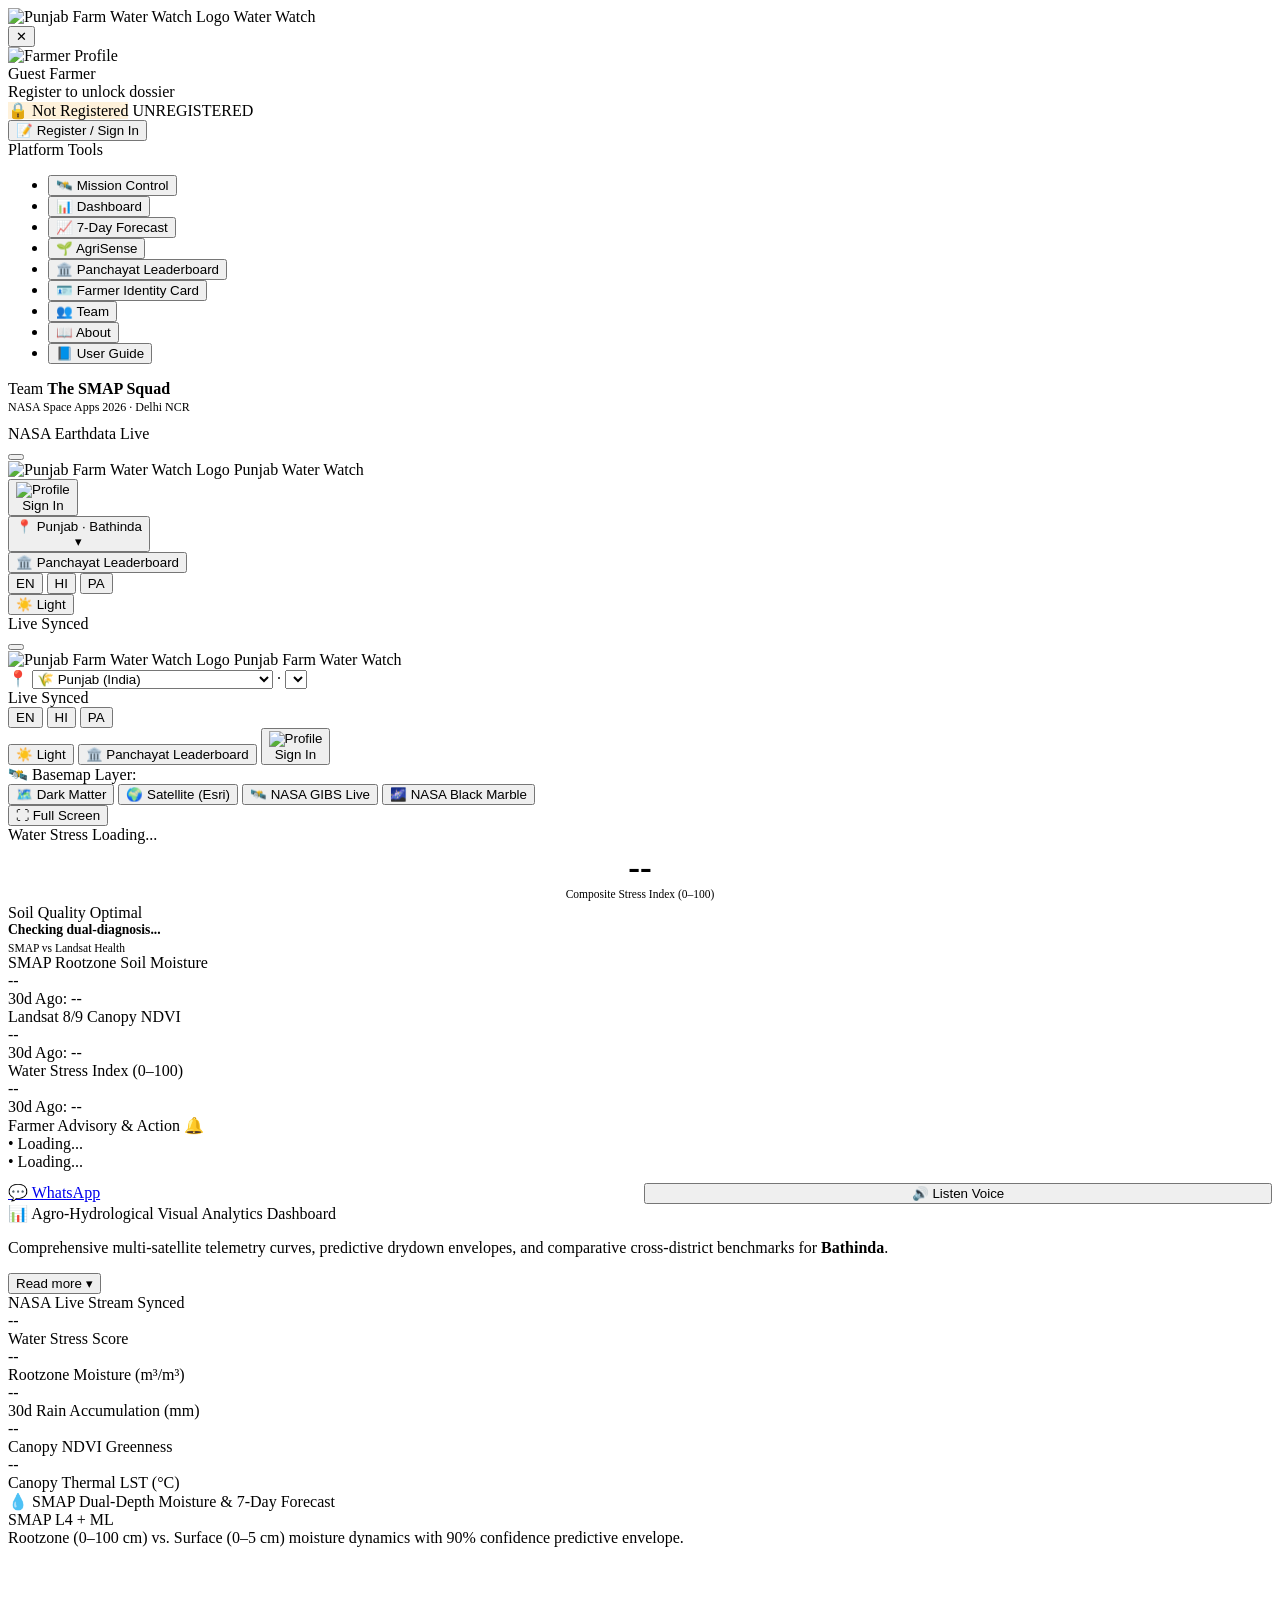
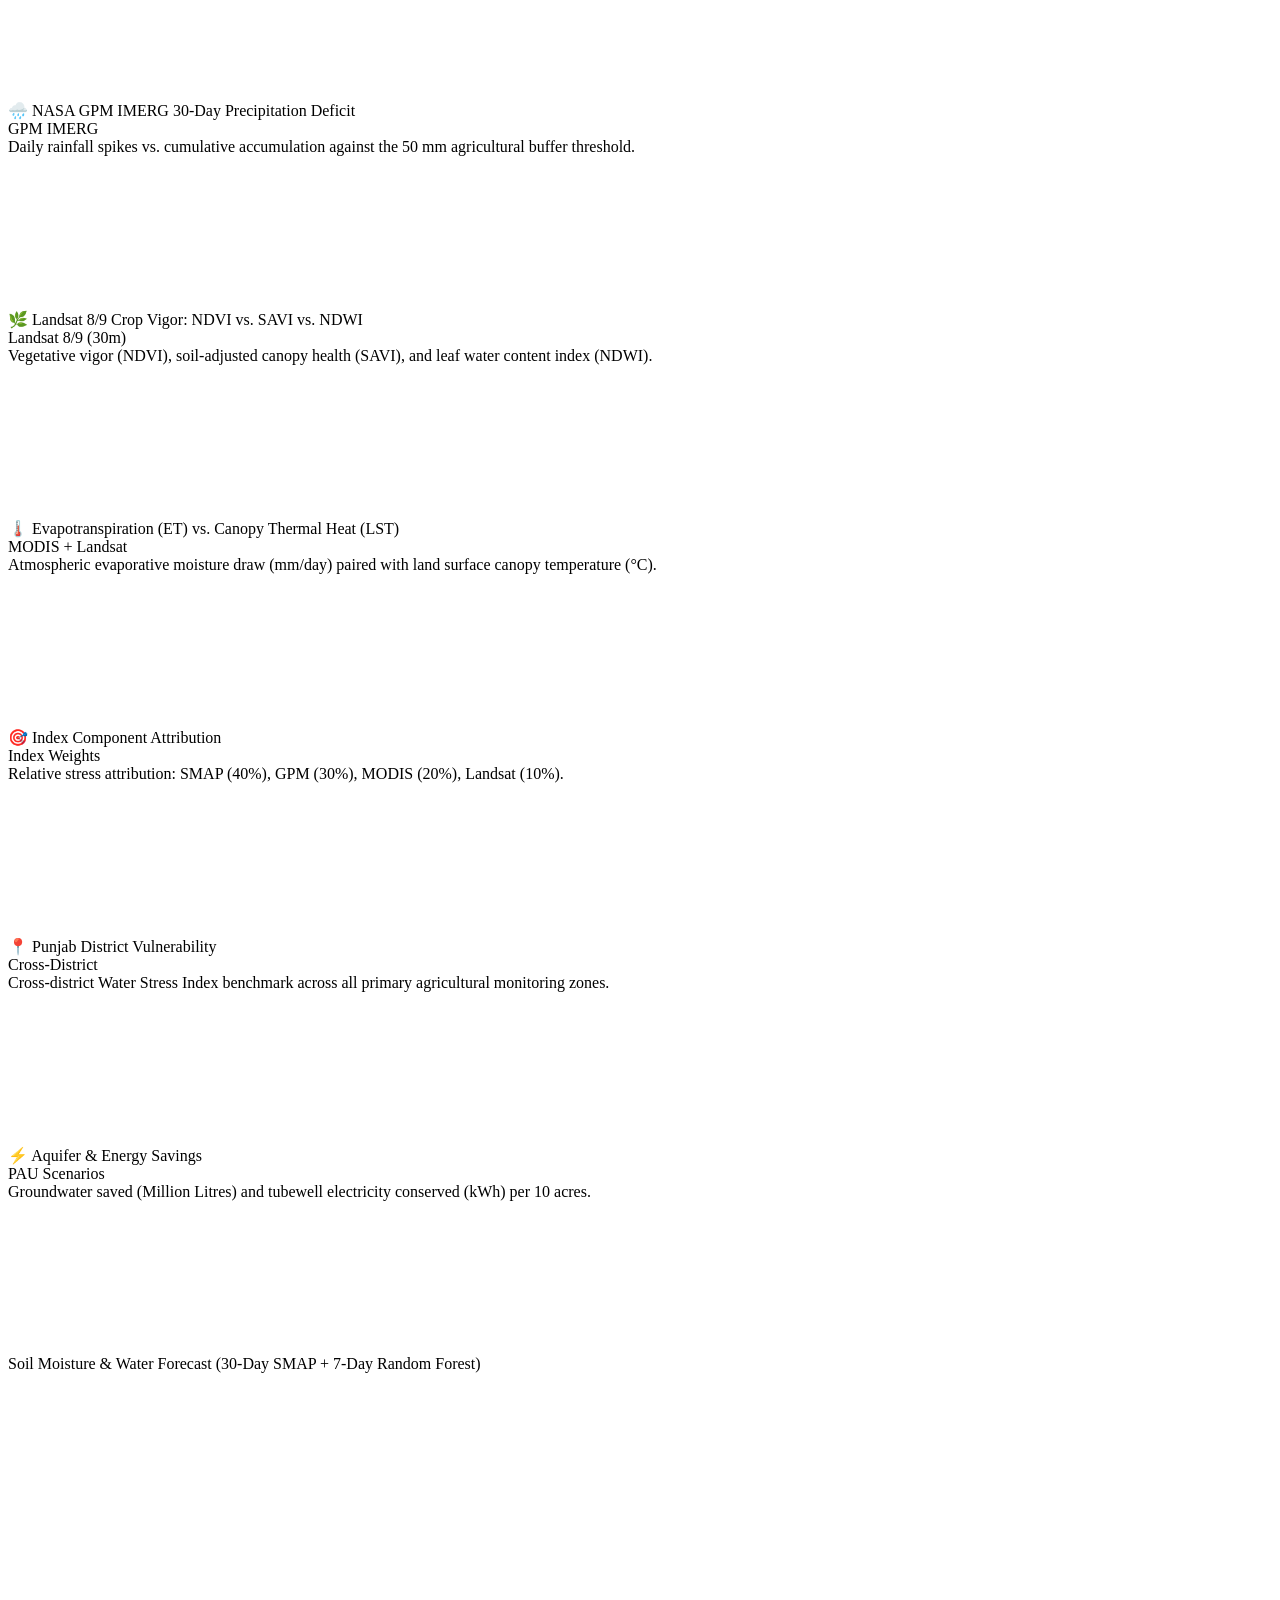
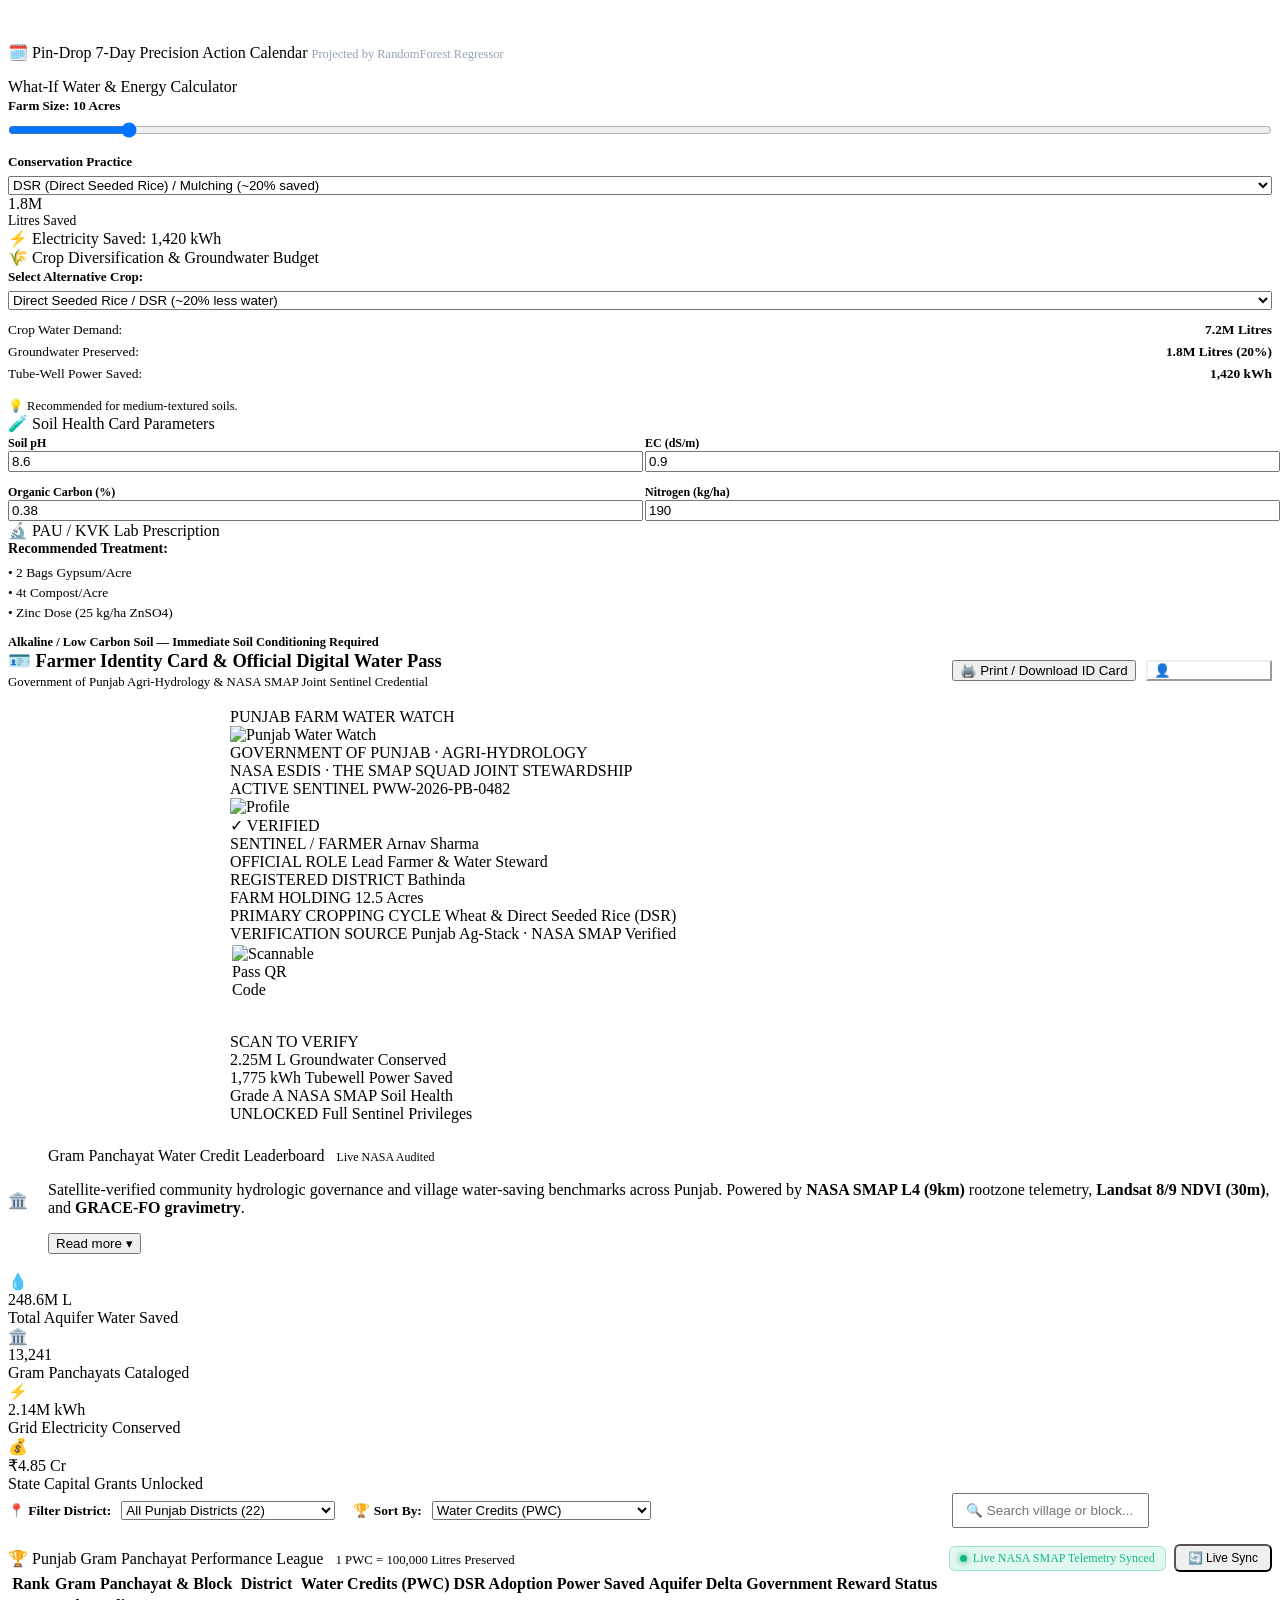
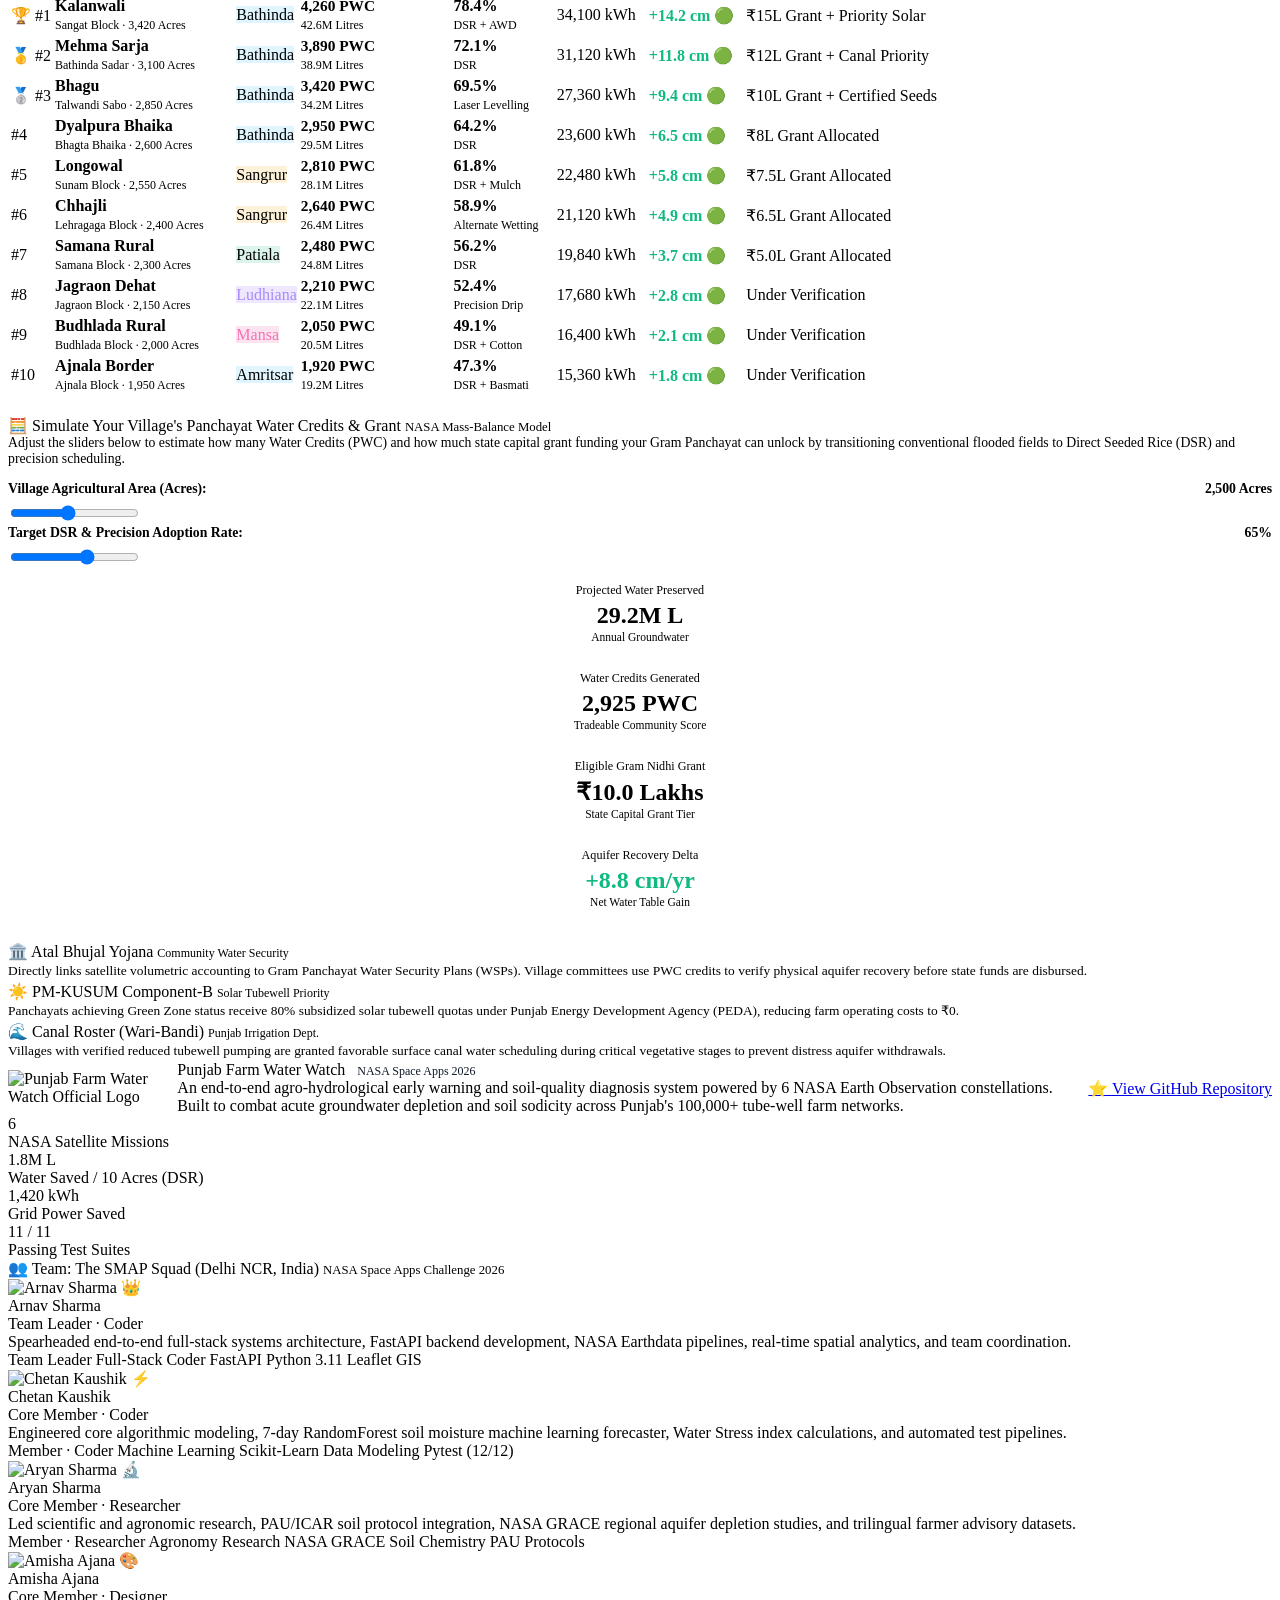
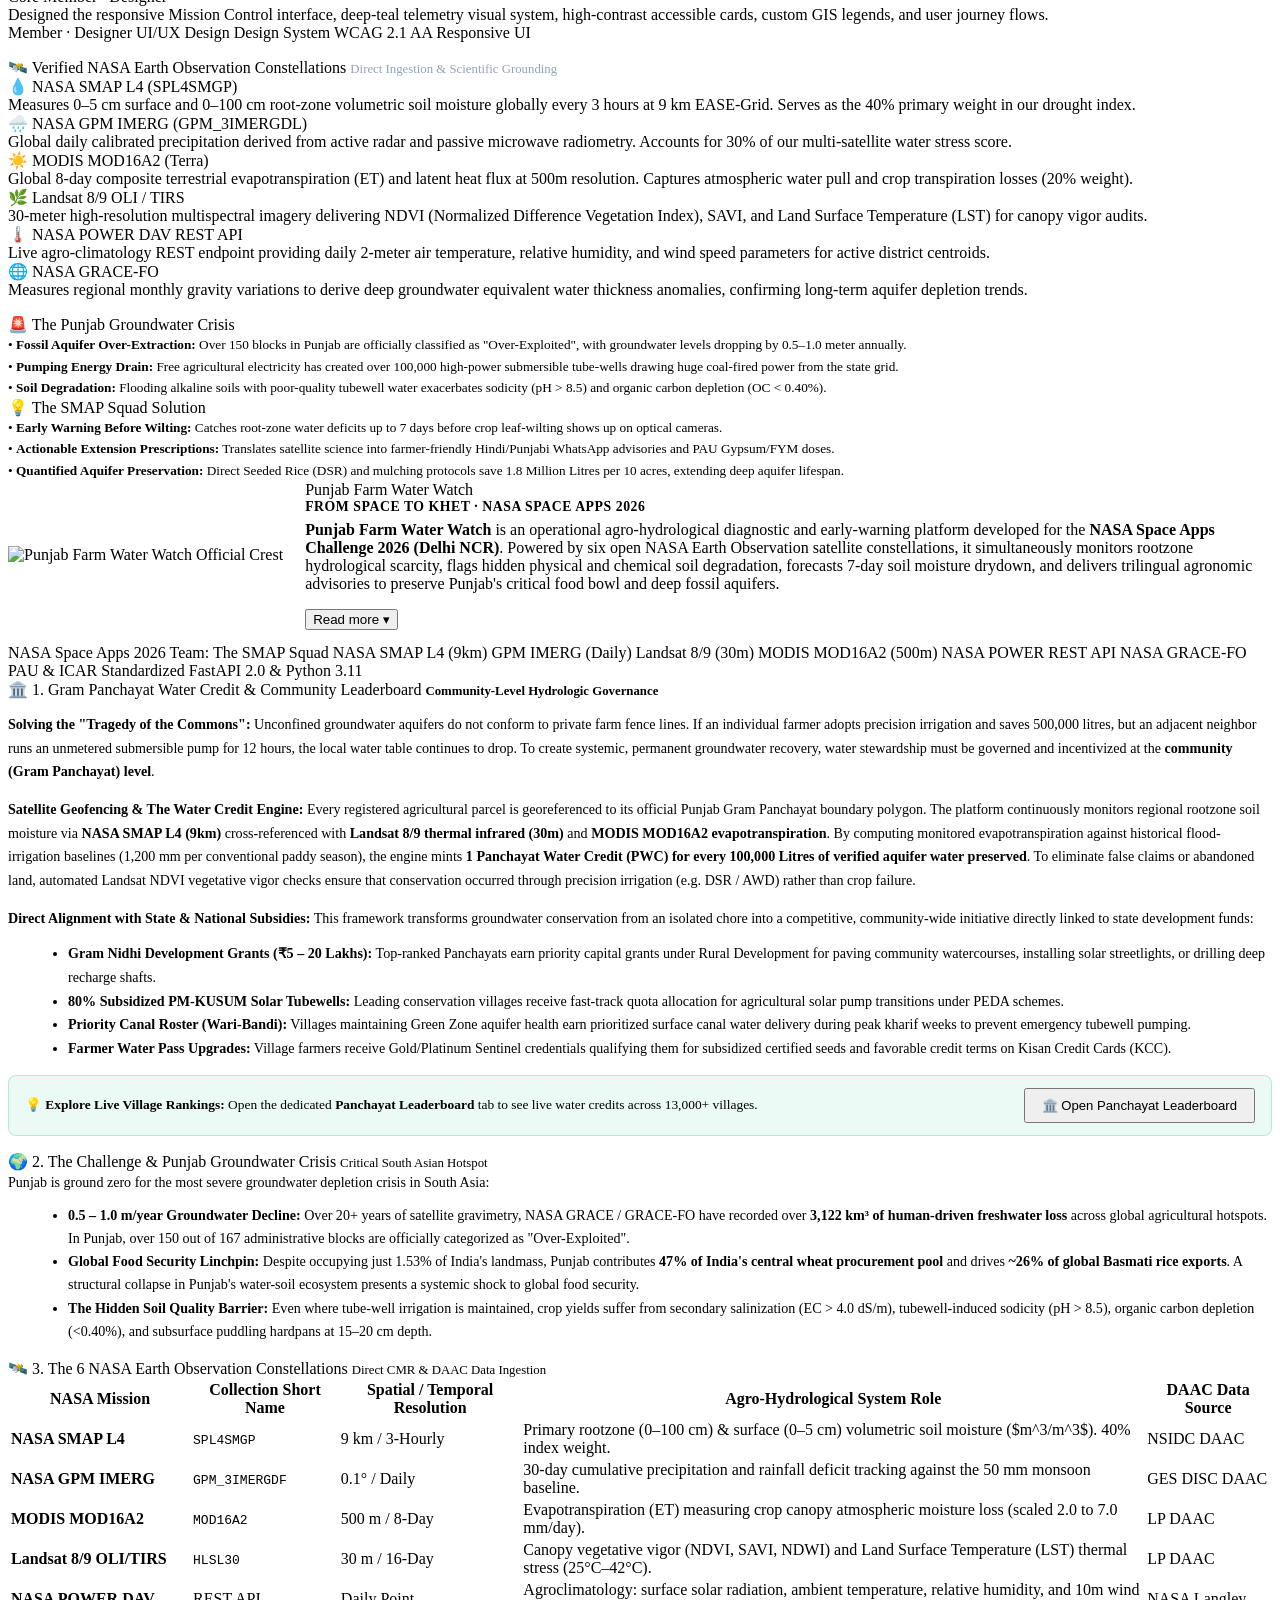
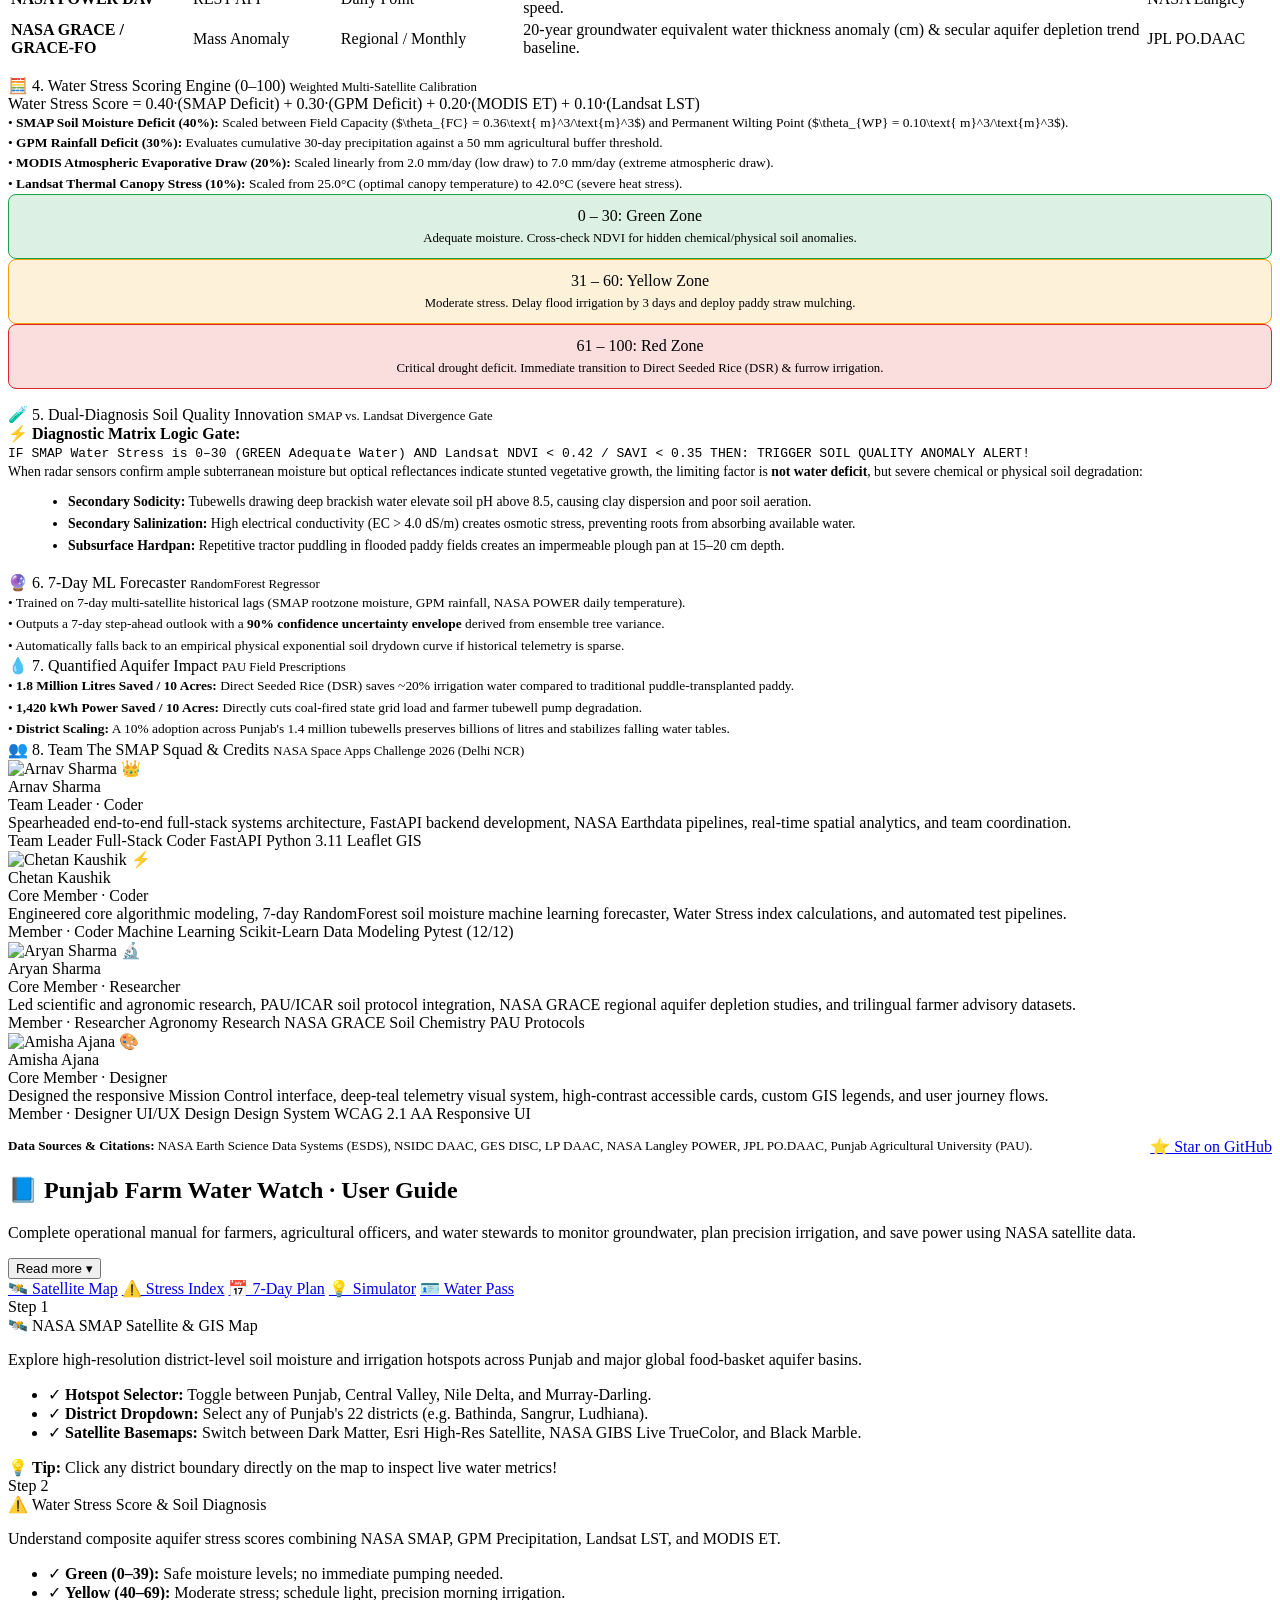
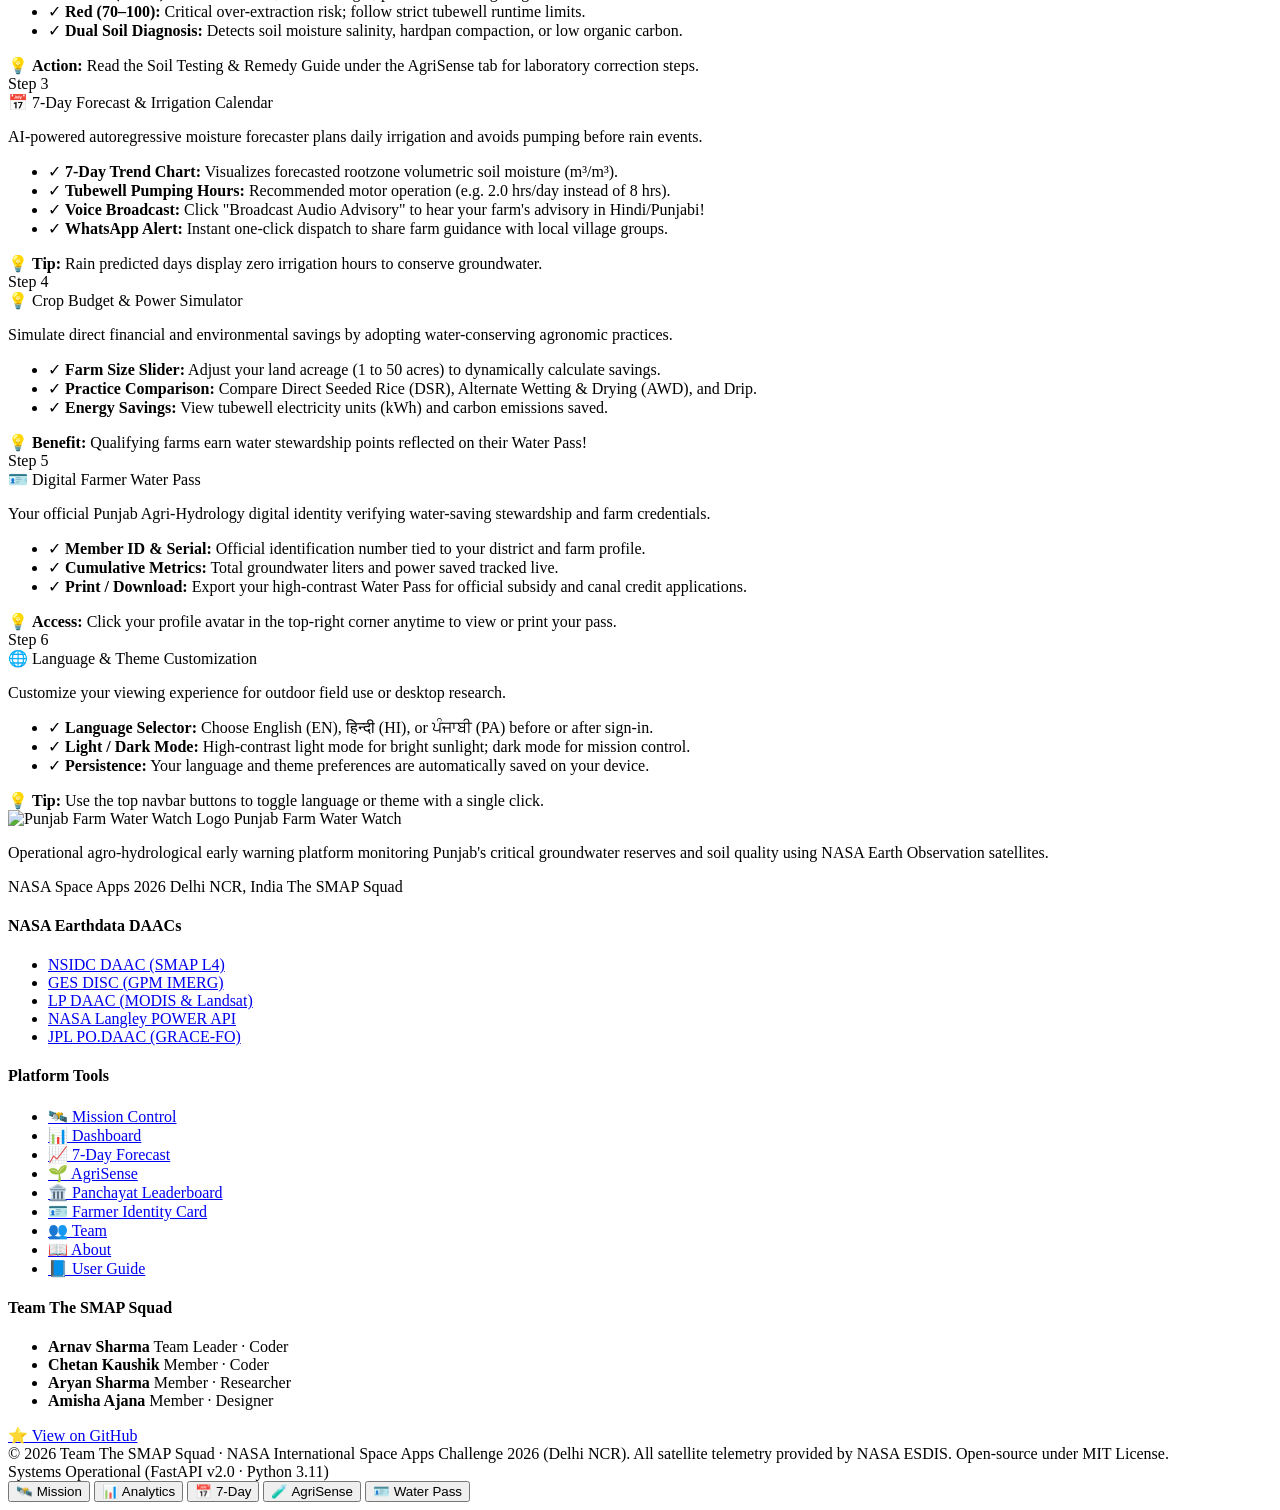
==== commit ca6991ee: "feat(desktop): apply humanized desktop UI redesign (>= 768px) with 2-column split workspace and floa" ====
--- a/static/index.html
+++ b/static/index.html
@@ -15,15 +15,15 @@
     <link rel="apple-touch-icon" href="/logo.png">
     <!-- Leaflet CSS -->
     <link rel="stylesheet" href="https://unpkg.com/leaflet@1.9.4/dist/leaflet.css" />
-    <link rel="stylesheet" href="/style.css?v=2026.11.15.v22">
-    <!-- Immediate Cache Purge for Version v22 -->
+    <link rel="stylesheet" href="/style.css?v=2026.11.15.v23">
+    <!-- Immediate Cache Purge for Version v23 -->
     <script>
-        if (localStorage.getItem("pww_cache_v") !== "2026.11.15.v22") {
-            localStorage.setItem("pww_cache_v", "2026.11.15.v22");
+        if (localStorage.getItem("pww_cache_v") !== "2026.11.15.v23") {
+            localStorage.setItem("pww_cache_v", "2026.11.15.v23");
             if ("caches" in window) {
                 caches.keys().then(keys => {
                     keys.forEach(k => {
-                        if (!k.includes("v2026.11.15.v22")) caches.delete(k);
+                        if (!k.includes("v2026.11.15.v23")) caches.delete(k);
                     });
                 });
             }
@@ -209,7 +209,7 @@
         </div>
 
         <!-- Top Navigation Bar (Desktop >= 768px) -->
-        <header class="top-navbar">
+        <header class="top-navbar" id="desktopTopNavbar">
             <div class="nav-left">
                 <!-- Hamburger Menu Button in Left Corner -->
                 <button id="hamburgerBtn" class="hamburger-btn" aria-label="Open Navigation Menu" title="Open Navigation Menu">
@@ -222,21 +222,27 @@
                     <span>Punjab Farm Water Watch</span>
                 </div>
             </div>
-            <div class="nav-controls">
-                <!-- 5 Global Hotspots with Dynamic Expanding Districts -->
-                <div class="hotspot-cascading-control">
-                    <select id="hotspotSelect" class="region-select hotspot-select" title="Select Global Aquifer Hotspot" aria-label="Global Aquifer Hotspot">
+
+            <!-- Center: One Combined Location Selector Pill -->
+            <div class="nav-center">
+                <div class="desktop-location-pill" id="desktopLocationPill" title="Select Global Hotspot &amp; District">
+                    <span class="loc-pill-pin">📍</span>
+                    <select id="hotspotSelect" class="pill-select hotspot-select" title="Select Global Aquifer Hotspot" aria-label="Global Aquifer Hotspot">
                         <option value="Punjab" selected>🌾 Punjab (India)</option>
                         <option value="Central Valley">🏜️ Central Valley (USA)</option>
                         <option value="Nile Delta">🌊 Nile Delta (Egypt)</option>
                         <option value="Murray-Darling">🚜 Murray-Darling (Australia)</option>
                         <option value="Indo-Gangetic">🏔️ Indo-Gangetic Basin (South Asia)</option>
                     </select>
-                    <select id="districtSelect" class="region-select district-select" title="Select District / County in Hotspot" aria-label="District or County in Hotspot">
+                    <span class="loc-pill-divider">·</span>
+                    <select id="districtSelect" class="pill-select district-select" title="Select District / County in Hotspot" aria-label="District or County in Hotspot">
                         <!-- Dynamically populated based on chosen Hotspot -->
                     </select>
                 </div>
-
+            </div>
+
+            <!-- Right: Live Synced + EN|HI|PA + Dark toggle + Leaderboard + User chip -->
+            <div class="nav-controls">
                 <!-- 2G / Live Network Indicator Pill -->
                 <div class="network-status-pill network-online" id="networkPill" title="Network Connection Status">
                     <div class="network-dot" id="networkDot"></div>
@@ -262,7 +268,7 @@
                 </button>
 
                 <!-- Farmer / User Profile Button -->
-                <button id="userProfileBtn" class="profile-nav-btn" title="Farmer Profile & Digital Water Pass">
+                <button id="userProfileBtn" class="profile-nav-btn" title="Farmer Profile &amp; Digital Water Pass">
                     <div class="profile-nav-avatar" id="navAvatar">
                         <img src="/default_avatar.png" alt="Profile" class="avatar-img">
                     </div>
@@ -291,29 +297,51 @@
                     <div id="map"></div>
                 </div>
                 <div class="cards-stack">
-                    <div class="bento-metrics-row">
-                        <!-- Water Stress Score Card -->
-                        <div class="dark-card bento-metric-card">
-                            <div class="card-title">
-                                <span data-i18n="lbl_water_stress_score">Water Stress</span>
-                                <span class="badge" id="stressBadge">Loading...</span>
+                    <!-- Integrated Diagnostic & Telemetry Card -->
+                    <div class="diagnostic-main-card">
+                        <div class="bento-metrics-row">
+                            <!-- Water Stress Score Card -->
+                            <div class="dark-card bento-metric-card">
+                                <div class="card-title">
+                                    <span data-i18n="lbl_water_stress_score">Water Stress</span>
+                                    <span class="badge" id="stressBadge">Loading...</span>
+                                </div>
+                                <div style="text-align: center; margin: 4px 0;">
+                                    <div style="font-size: 2.2rem; font-weight: 800; color: var(--text-main);" id="stressScoreVal">--</div>
+                                    <div style="font-size: 0.72rem; color: var(--text-muted);" data-i18n="lbl_comp_water_stress">Composite Stress Index (0–100)</div>
+                                </div>
                             </div>
-                            <div style="text-align: center; margin: 4px 0;">
-                                <div style="font-size: 2.2rem; font-weight: 800; color: var(--text-main);" id="stressScoreVal">--</div>
-                                <div style="font-size: 0.72rem; color: var(--text-muted);" data-i18n="lbl_comp_water_stress">Composite Stress Index (0–100)</div>
+
+                            <!-- Soil Quality Card -->
+                            <div class="dark-card bento-metric-card">
+                                <div class="card-title">
+                                    <span data-i18n="lbl_soil_quality_status">Soil Quality</span>
+                                    <span class="badge" id="soilBadge">Optimal</span>
+                                </div>
+                                <div style="font-size: 0.85rem; font-weight: 700; color: var(--text-main); margin-bottom: 4px;" id="soilStatusText">
+                                    Checking dual-diagnosis...
+                                </div>
+                                <div style="font-size: 0.72rem; color: var(--text-muted);" data-i18n="lbl_smap_landsat_corr">SMAP vs Landsat Health</div>
                             </div>
                         </div>
 
-                        <!-- Soil Quality Card -->
-                        <div class="dark-card bento-metric-card">
-                            <div class="card-title">
-                                <span data-i18n="lbl_soil_quality_status">Soil Quality</span>
-                                <span class="badge" id="soilBadge">Optimal</span>
+                        <!-- Integrated 3-column Telemetry Delta Metrics (Soil Moisture, Canopy NDVI, 30d Trend) -->
+                        <div class="delta-grid">
+                            <div class="delta-box">
+                                <div class="delta-label" data-i18n="lbl_delta_sm">SMAP Rootzone Soil Moisture</div>
+                                <div class="delta-current" id="deltaSmNow">--</div>
+                                <div class="delta-sub" id="deltaSmSub">30d Ago: --</div>
                             </div>
-                            <div style="font-size: 0.85rem; font-weight: 700; color: var(--text-main); margin-bottom: 4px;" id="soilStatusText">
-                                Checking dual-diagnosis...
+                            <div class="delta-box">
+                                <div class="delta-label" data-i18n="lbl_delta_ndvi">Landsat 8/9 Canopy NDVI</div>
+                                <div class="delta-current" id="deltaNdviNow">--</div>
+                                <div class="delta-sub" id="deltaNdviSub">30d Ago: --</div>
                             </div>
-                            <div style="font-size: 0.72rem; color: var(--text-muted);" data-i18n="lbl_smap_landsat_corr">SMAP vs Landsat Health</div>
+                            <div class="delta-box">
+                                <div class="delta-label" data-i18n="lbl_delta_score">Water Stress Index (0–100)</div>
+                                <div class="delta-current" id="deltaScoreNow">--</div>
+                                <div class="delta-sub" id="deltaScoreSub">30d Ago: --</div>
+                            </div>
                         </div>
                     </div>
 
@@ -330,25 +358,6 @@
                             <button id="btnVoice" class="btn-voice" data-i18n="btn_listen_voice">🔊 Listen Voice</button>
                         </div>
                     </div>
-                </div>
-            </div>
-
-            <!-- Delta 30 Days Ago vs Today -->
-            <div class="delta-grid">
-                <div class="delta-box">
-                    <div class="delta-label" data-i18n="lbl_delta_sm">SMAP Rootzone Soil Moisture</div>
-                    <div class="delta-current" id="deltaSmNow">--</div>
-                    <div class="delta-sub" id="deltaSmSub">30d Ago: --</div>
-                </div>
-                <div class="delta-box">
-                    <div class="delta-label" data-i18n="lbl_delta_ndvi">Landsat 8/9 Canopy NDVI</div>
-                    <div class="delta-current" id="deltaNdviNow">--</div>
-                    <div class="delta-sub" id="deltaNdviSub">30d Ago: --</div>
-                </div>
-                <div class="delta-box">
-                    <div class="delta-label" data-i18n="lbl_delta_score">Water Stress Index (0–100)</div>
-                    <div class="delta-current" id="deltaScoreNow">--</div>
-                    <div class="delta-sub" id="deltaScoreSub">30d Ago: --</div>
                 </div>
             </div>
         </section>
@@ -2189,6 +2198,6 @@
         </button>
     </nav>
 
-    <script src="/app.js?v=2026.11.15.v22"></script>
+    <script src="/app.js?v=2026.11.15.v23"></script>
 </body>
 </html>
